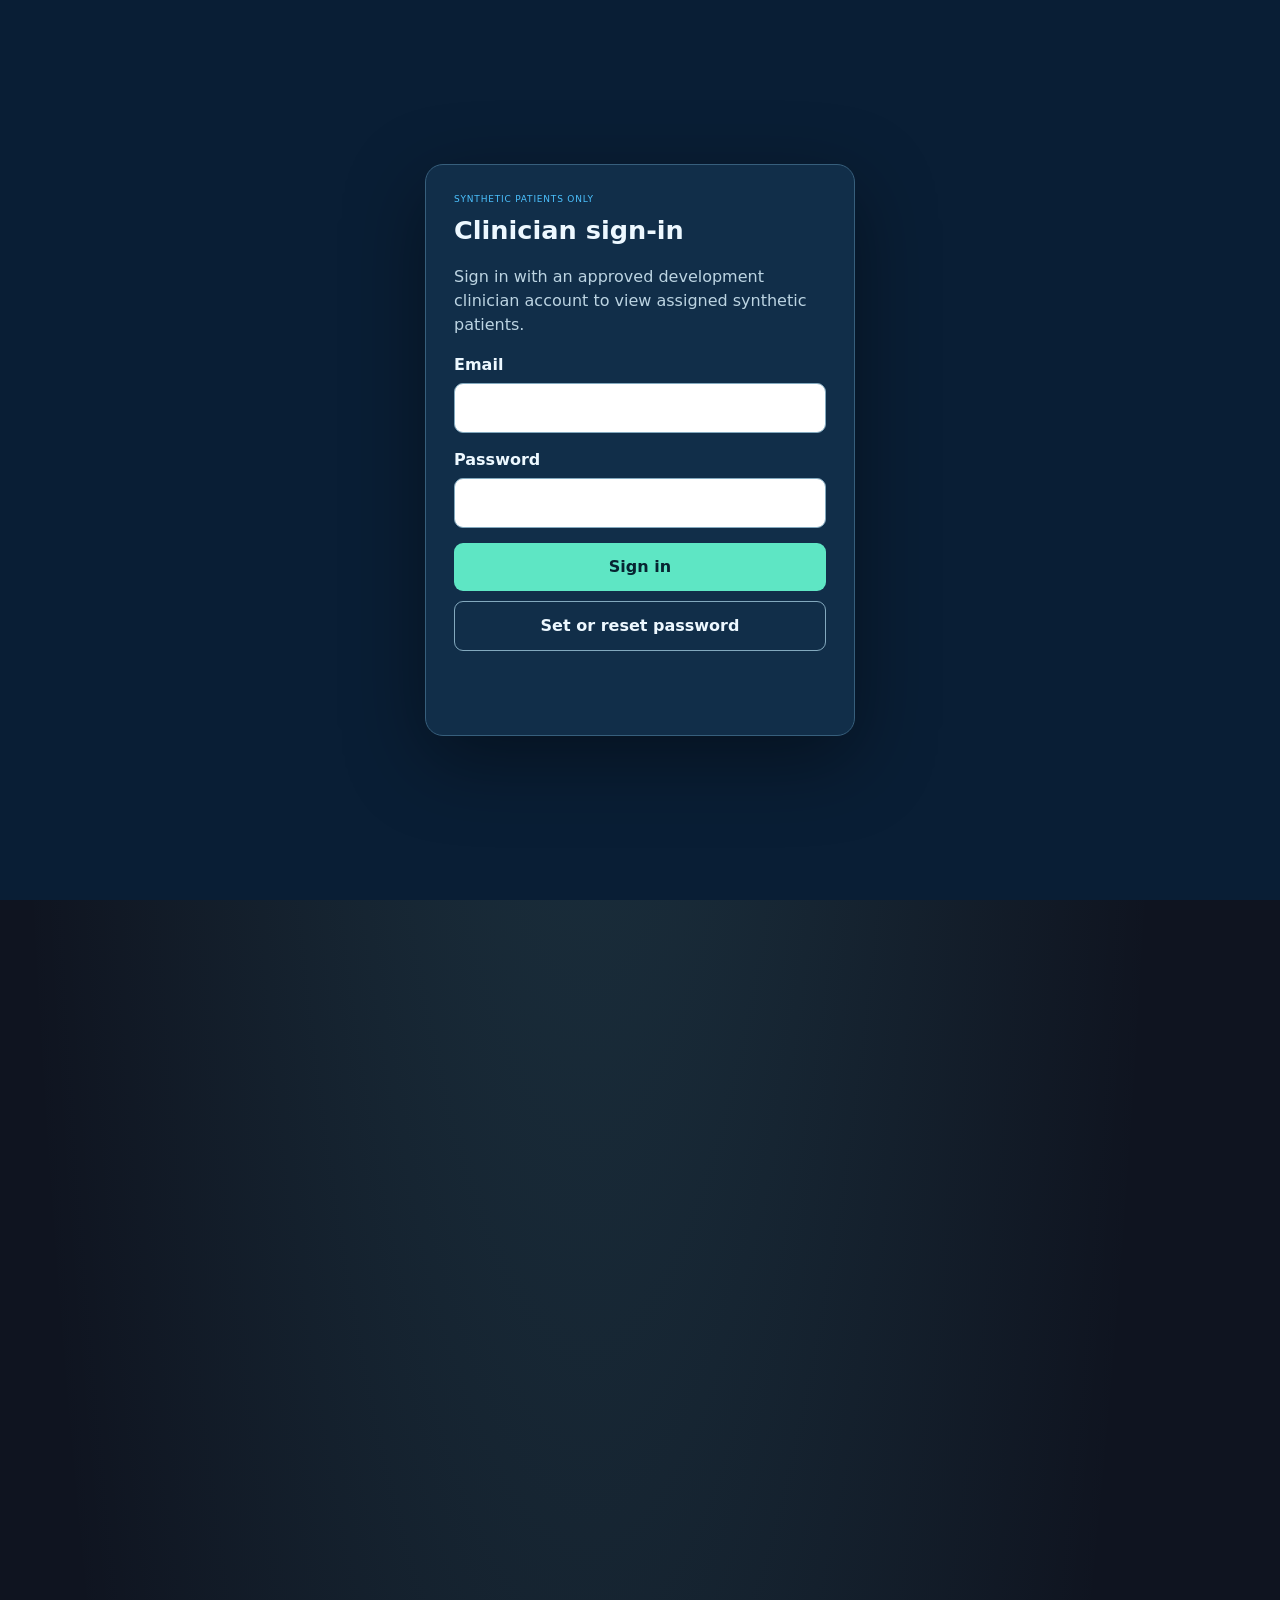
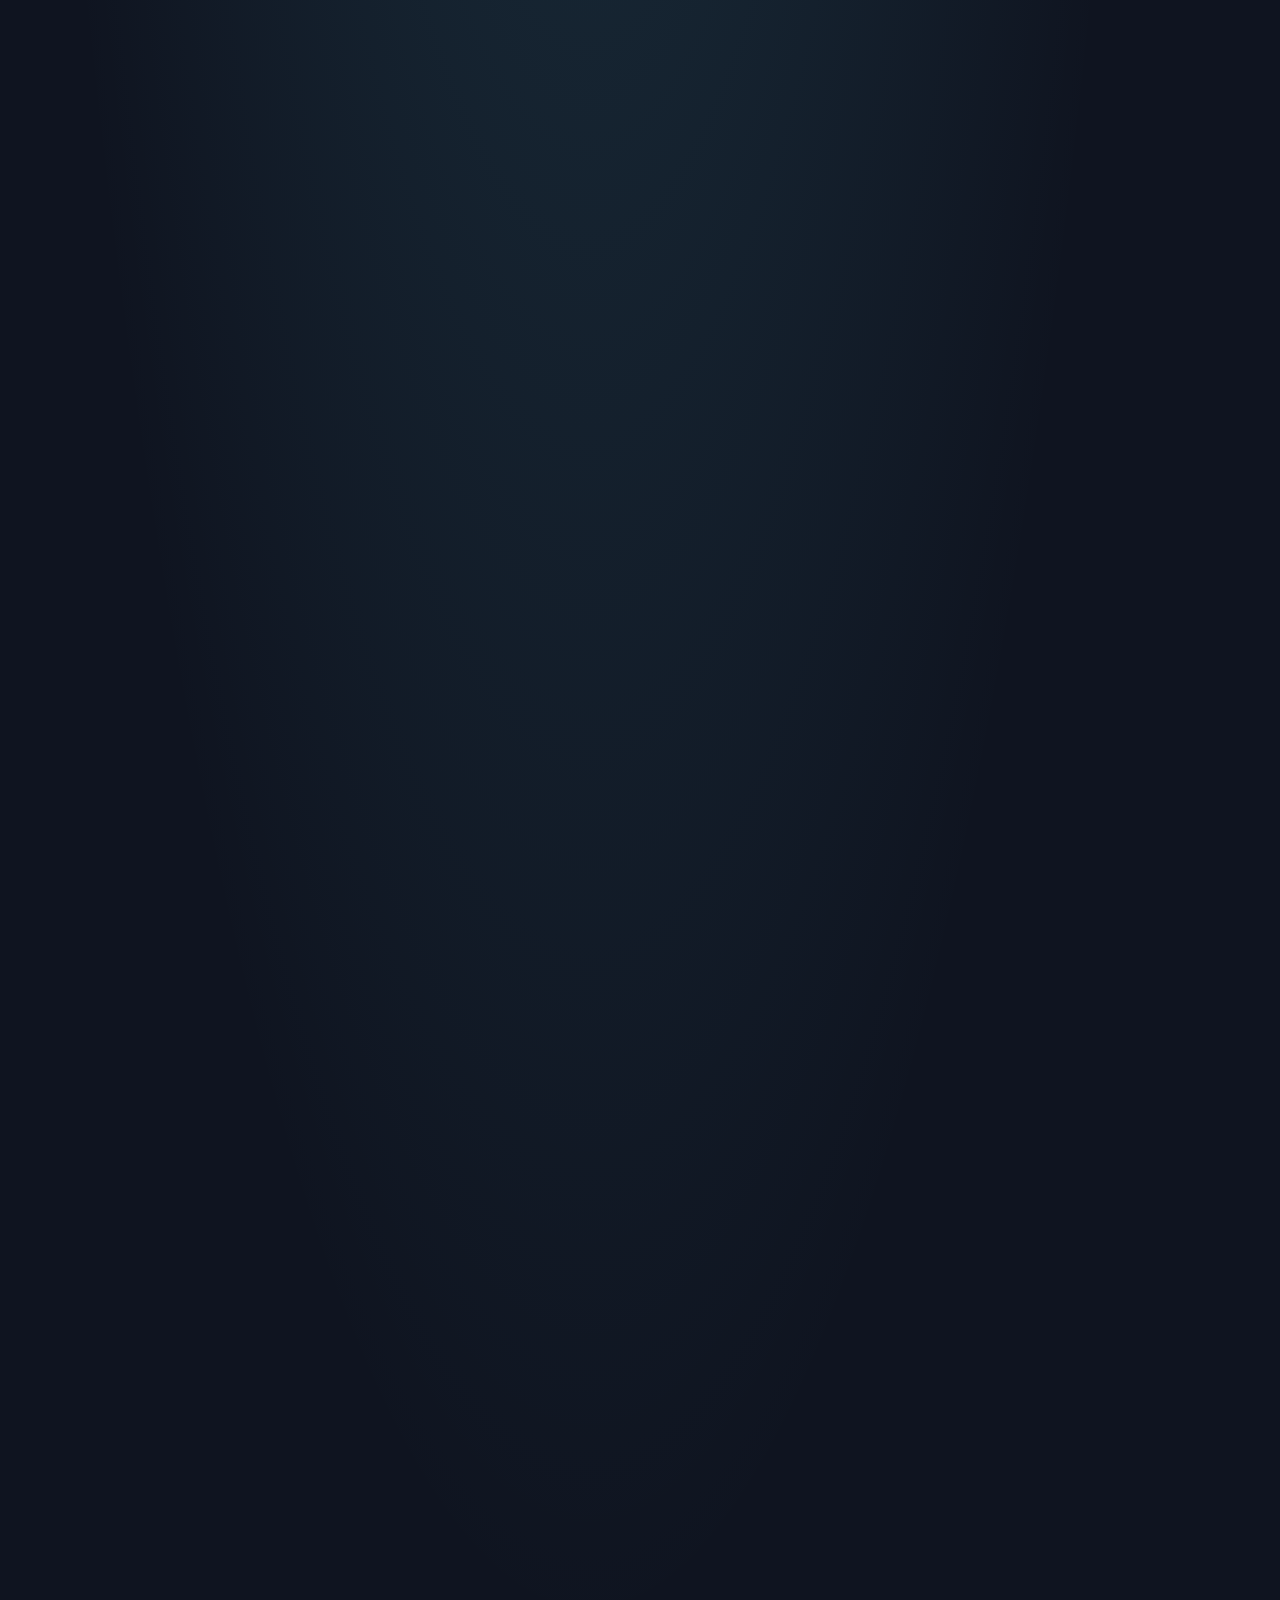
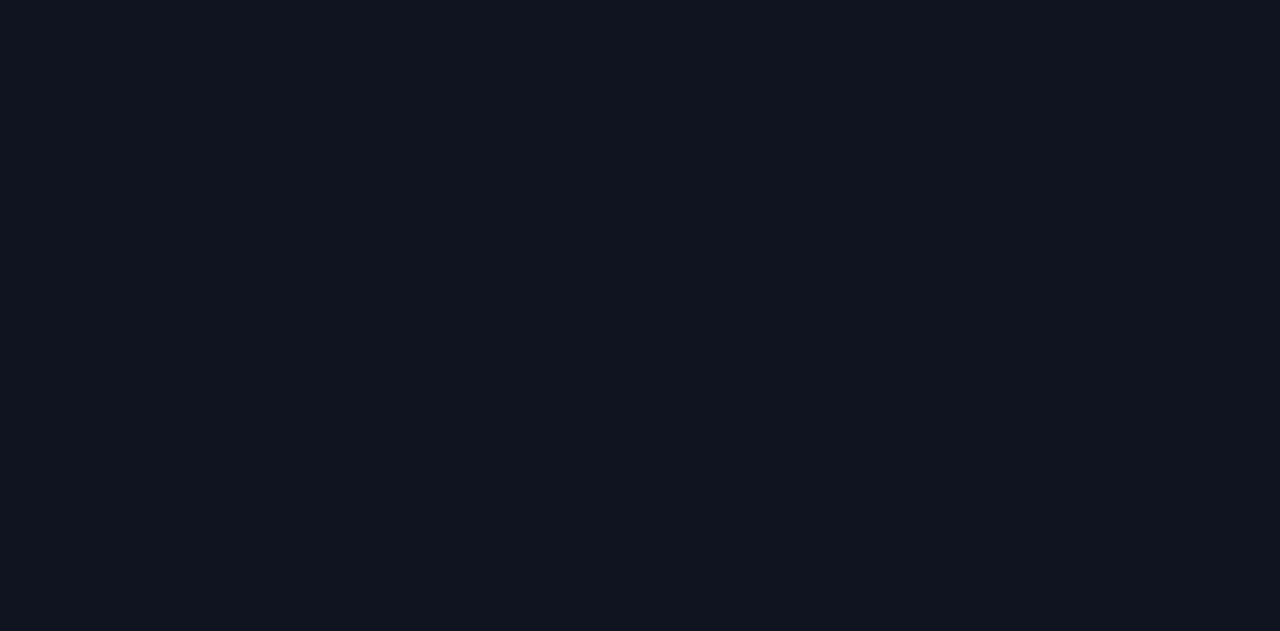
==== index.html @ d9270eb4 "Add private encounter phone alerts, verified contact consent, and delivery previews" ====
<!DOCTYPE html>
<html lang="en">
<head>
<meta charset="UTF-8" />
<meta name="viewport" content="width=device-width, initial-scale=1.0" />
<title>Nephrology Agentic Harness — Synthetic Demo</title>
<link rel="stylesheet" href="style.css?v=phone-alerts-v13-20261005" />
<link rel="stylesheet" href="census-status.css?v=phone-alerts-v13-20261005" />
<link rel="stylesheet" href="prechart-workspace.css?v=phone-alerts-v13-20261005" />
<link rel="stylesheet" href="activity-audit-ui.css?v=phone-alerts-v13-20261005" />
<link rel="stylesheet" href="scribe-review-ui.css?v=phone-alerts-v13-20261005" />
<link rel="stylesheet" href="workspace-review-ui.css?v=phone-alerts-v13-20261005" />
<link rel="stylesheet" href="workflow-prep-ui.css?v=phone-alerts-v13-20261005" />
<link rel="stylesheet" href="clinician-auth-ui.css?v=phone-alerts-v13-20261005" />
<link rel="stylesheet" href="encounter-workflow-ui.css?v=phone-alerts-v13-20261005" />
<link rel="stylesheet" href="encounter-completion-ui.css?v=phone-alerts-v13-20261005" />
<link rel="stylesheet" href="follow-up-queue-ui.css?v=phone-alerts-v13-20261005" />
<link rel="stylesheet" href="encounter-coordinator-ui.css?v=phone-alerts-v13-20261005" />
<link rel="stylesheet" href="agent-map-ui.css?v=phone-alerts-v13-20261005" />
<link rel="stylesheet" href="encounter-inbox-ui.css?v=phone-alerts-v13-20261005" />
<link rel="stylesheet" href="phone-alerts-ui.css?v=phone-alerts-v13-20261005" />
</head>
<body class="agentic-shell">
  <section id="clinicianSignIn" aria-label="Synthetic clinician sign-in">
    <div class="clinician-signin-card">
      <div class="eyebrow">SYNTHETIC PATIENTS ONLY</div>
      <h1>Clinician sign-in</h1>
      <p>Sign in with an approved development clinician account to view assigned synthetic patients.</p>
      <form id="clinicianSignInForm">
        <label>Email<input name="email" type="email" autocomplete="username" required /></label>
        <label>Password<input name="password" type="password" autocomplete="current-password" required /></label>
        <button type="submit">Sign in</button>
        <button id="requestPasswordResetBtn" type="button" class="clinician-secondary-btn">Set or reset password</button>
      </form>
      <form id="clinicianPasswordSetupForm" hidden>
        <p>Set a password to finish your clinician account.</p>
        <label>New password<input name="password" type="password" autocomplete="new-password" minlength="12" required /></label>
        <label>Confirm password<input name="confirmation" type="password" autocomplete="new-password" minlength="12" required /></label>
        <button type="submit">Set password</button>
      </form>
      <p id="clinicianSignInStatus" role="status" aria-live="polite"></p>
    </div>
  </section>
  <header class="topbar">
    <div class="brand">
      <span class="logo">🫘</span>
      <div>
        <h1>KidneyCare · Agent workspace <span class="badge">synthetic</span></h1>
        <p class="sub">One clinical encounter · Your connected agent team</p>
      </div>
    </div>
    <div class="top-right">
      <button id="themeToggle" class="theme-toggle" type="button" aria-label="Switch color theme">☀ Light</button>
      <span id="patientCount" class="chip">—</span>
      <span id="backendStatus" class="chip">backend: connecting</span>
      <button id="clinicianSignOut" type="button">Sign out</button>
      <span class="chip chip-warn">⚠ demo · not for clinical use</span>
    </div>
  </header>

  <nav class="workspace-tabs" aria-label="Nephrology workspace">
    <button class="workspace-tab active" data-setting="office">
      <span class="tab-icon">🏥</span>
      <span><strong>Office</strong><small>CKD · HTN · GN</small></span>
    </button>
    <button class="workspace-tab" data-setting="hospital">
      <span class="tab-icon">🛏️</span>
      <span><strong>Hospital</strong><small>Consults · AKI · ICU</small></span>
    </button>
    <button class="workspace-tab" data-setting="dialysis">
      <span class="tab-icon">🩸</span>
      <span><strong>Dialysis</strong><small>HD rounds · PD rounds · longitudinal</small></span>
    </button>
    <button class="workspace-tab" data-setting="transplant">
      <span class="tab-icon">🫛</span>
      <span><strong>Transplant</strong><small>Evaluation · waitlist · post-transplant</small></span>
    </button>
  </nav>

  <div id="workspaceSubtabs" class="workspace-subtabs hidden" aria-label="Dialysis modality">
    <button class="workspace-subtab active" data-dialysis-mode="hemodialysis">Hemodialysis round</button>
    <button class="workspace-subtab" data-dialysis-mode="peritoneal">Peritoneal dialysis round</button>
  </div>

  <div class="workspace-strip">
    <div>
      <span class="eyebrow">ACTIVE WORKSPACE</span>
      <strong id="workspaceTitle">Office nephrology</strong>
      <span id="workspaceSubtitle" class="workspace-sub">Longitudinal outpatient kidney care</span>
    </div>
    <div class="workspace-actions">
      <span class="chip chip-agent" id="workspaceMode">office</span>
      <span class="chip">Shared patient state</span>
    </div>
  </div>

  <nav id="mobilePaneNav" class="mobile-pane-nav" aria-label="Mobile pane navigation">
    <button type="button" data-mobile-pane="census">Census</button>
    <button type="button" data-mobile-pane="patient" class="active">Patient</button>
    <button type="button" data-mobile-pane="agent">Agent</button>
  </nav>

  <div class="layout mobile-pane-patient" id="mainLayout">
    <aside class="census">
      <div class="panel-head">
        <div>
          <h2 id="censusTitle">Office census</h2>
          <div class="micro" id="censusMeta">Patients active in this workspace</div>
        </div>
      </div>
      <input id="search" type="search" placeholder="Filter census…" />
      <ul id="patientList" class="patient-list"></ul>
    </aside>

    <div id="centerResizeHandle" class="center-resize-handle" title="Drag to resize middle pane" aria-hidden="true"></div>
    <main class="chart" id="centerPane">
      <section class="panel identity-panel" id="demographics">
        <div class="identity-row">
          <div>
            <span class="eyebrow">SHARED PATIENT IDENTITY</span>
            <h2 id="ptName">—</h2>
            <div class="meta" id="ptMeta"></div>
          </div>
          <div class="identity-actions">
            <div id="careFootprint" class="care-footprint"></div>
            <button id="openActivityAuditBtn" class="small-btn audit-open-btn" type="button">Activity / Audit</button>
          </div>
        </div>
      </section>

      <section class="panel context-panel">
        <div class="panel-head">
          <div>
            <h2 id="contextTitle">Office context</h2>
            <div class="micro" id="contextMeta">Workspace-specific episode data layered on the shared patient record</div>
          </div>
          <span class="chip" id="contextBadge">longitudinal</span>
        </div>
        <div id="contextGrid" class="context-grid"></div>
        <div id="contextDetail" class="context-detail"></div>
      </section>

      <section class="panel prechart-panel">
        <div class="panel-head">
          <div>
            <h2>Pre-charting note</h2>
            <div class="micro">Open the workspace for ambient transcript text, typed/pasted notes, attachments, and lab trends</div>
          </div>
          <div class="prechart-head-actions">
            <button id="openPrechartWorkspaceBtn" class="small-btn prechart-open-btn" type="button">Open workspace</button>
            <button id="clearPrechartBtn" class="small-btn" type="button">Clear lab trends</button>
          </div>
        </div>
        <div id="prechartNarrative" class="prechart-narrative" aria-live="polite"></div>
        <div id="prechartNote" class="prechart-note"></div>
      </section>

      <section class="panel state-panel">
        <div class="panel-head">
          <div>
            <h2>Longitudinal patient state</h2>
            <div class="micro">Persistent kidney state shared across Office, Hospital and Dialysis</div>
          </div>
          <span class="chip chip-agent">patient state</span>
        </div>
        <div id="stateGrid" class="state-grid"></div>
      </section>

      <section class="panel loop-panel">
        <div class="panel-head">
          <div>
            <h2>Open-loop engine</h2>
            <div class="micro">Longitudinal obligations that persist beyond an encounter note</div>
          </div>
          <div class="loop-head-actions">
            <span id="loopSummary" class="chip">—</span>
            <button id="addLoopBtn" class="small-btn" type="button">+ Add loop</button>
          </div>
        </div>
        <div id="openLoopList" class="open-loop-list"></div>
      </section>

      <section class="panel">
        <div class="panel-head">
          <h2>Source data · latest labs</h2>
          <span class="micro">Evidence beneath the patient-state summary</span>
        </div>
        <div id="labsGrid" class="labs-grid"></div>
      </section>

      <section class="panel">
        <div class="panel-head">
          <h2>Source data · active medications</h2>
          <span class="micro">Shared medication list</span>
        </div>
        <div id="medsList" class="meds-list"></div>
      </section>
    </main>

    <aside class="agent-pane">
      <div class="panel-head">
        <div>
          <h2>Astra clinical intelligence</h2>
          <div class="micro">Contextual clinical analysis · Physician review</div>
        </div>
        <span class="chip chip-agent" id="agentStatus">idle</span>
      </div>

      <div id="judgmentSummary" class="judgment-summary"></div>
      <div id="findings" class="findings"></div>
      <div id="chat" class="chat"></div>

      <form id="askForm" class="ask">
        <input id="query" type="text" placeholder="Ask: summarize, labs, next steps, risk…" autocomplete="off" />
        <button type="submit">Ask</button>
      </form>
      <div class="suggestions" id="suggestions"></div>
    </aside>
  </div>

  <div id="prechartWorkspace" class="prechart-workspace hidden" aria-hidden="true">
    <div class="prechart-workspace-shell">
      <header class="prechart-workspace-header">
        <div>
          <span class="eyebrow">PRE-CHARTING WORKSPACE</span>
          <h2 id="prechartWorkspaceTitle">Patient pre-charting</h2>
          <div id="prechartWorkspaceMeta" class="micro">Collect and organize source material before the encounter</div>
        </div>
        <div class="prechart-workspace-header-actions">
          <span class="chip chip-agent">2 organizer agents</span>
          <button id="closePrechartWorkspaceBtn" class="icon-btn" type="button" aria-label="Close pre-charting workspace">×</button>
        </div>
      </header>

      <div class="voice-mode-launcher" id="voiceModeLauncher">
        <div class="voice-mode-copy">
          <span class="eyebrow">VOICE CAPTURE</span>
          <strong>Choose transcription mode</strong>
          <span>Use synthetic patient information only in this prototype.</span>
        </div>
        <div class="voice-mode-buttons">
          <button id="ambientModeBtn" class="voice-mode-btn ambient-mode" type="button">
            <span class="voice-mode-icon">●</span>
            <span><strong>Ambient</strong><small>Encounter conversation</small></span>
          </button>
          <button id="dictationModeBtn" class="voice-mode-btn dictation-mode" type="button">
            <span class="voice-mode-icon">✎</span>
            <span><strong>Dictation</strong><small>Physician note dictation</small></span>
          </button>
        </div>
        <div id="voiceRuntimeStatus" class="voice-runtime-status">Checking browser voice support…</div>
      </div>

      <div class="prechart-workspace-grid">
        <section class="prechart-source-column">
          <div class="prechart-source-card voice-capture-card" id="ambientCaptureCard">
            <div class="prechart-section-head">
              <div>
                <h3>Ambient transcription</h3>
                <div class="micro">Recorded audio with playback and physician transcript review</div>
              </div>
              <span id="ambientStatus" class="prechart-source-status">idle</span>
            </div>
            <div class="voice-synthetic-warning">
              SYNTHETIC TESTING ONLY · Browser speech recognition may use the browser vendor's speech service. Do not use real patient PHI in this prototype.
            </div>
            <div class="ambient-transcript-grid">
              <div class="ambient-transcript-pane raw">
                <div class="ambient-transcript-pane-head">
                  <strong>Raw transcript</strong>
                  <span>speech-recognition output · preserved for provenance</span>
                </div>
                <textarea id="ambientTranscriptInput" class="prechart-large-input" placeholder="Start the microphone and conduct a synthetic visit. Interim and final transcript text will appear here…"></textarea>
              </div>
              <div class="ambient-transcript-pane reviewed">
                <div class="ambient-transcript-pane-head">
                  <strong>Reviewed transcript</strong>
                  <span id="ambientReviewStatus">Physician review required · original wording preserved</span>
                </div>
                <textarea id="ambientReviewedInput" class="prechart-large-input reviewed-transcript-input" placeholder="Copy the raw transcript for review, then correct errors against the audio before saving…"></textarea>
              </div>
            </div>
            <div class="prechart-inline-actions">
              <button id="startAmbientDemoBtn" class="small-btn voice-start-btn" type="button">Start browser preview</button>
              <button id="reviewAmbientBtn" class="small-btn" type="button">Review transcript</button>
              <button id="addAmbientSourceBtn" class="small-btn" type="button">Save reviewed transcript</button>
              <span id="ambientMicSupport" class="voice-support-note">checking microphone support…</span>
            </div>
            <div class="scribe-extraction-panel">
              <div class="prechart-section-head">
                <div>
                  <h3>Structured scribe extraction</h3>
                  <div class="micro">Recognized discrete values are PROPOSED first; physician review is required before canonical Patient State changes</div>
                </div>
                <span id="scribeExtractionCount" class="chip">0 extracted</span>
              </div>
              <div id="scribeExtractionList" class="scribe-extraction-list">
                <div class="prechart-ledger-empty">No discrete observations extracted yet.</div>
              </div>
            </div>
          </div>

          <div class="prechart-source-card voice-capture-card" id="dictationCaptureCard">
            <div class="prechart-section-head">
              <div>
                <h3>Physician dictation</h3>
                <div class="micro">Separate post-encounter voice dictation for assessment, exam, and plan wording</div>
              </div>
              <span id="dictationStatus" class="prechart-source-status">idle</span>
            </div>
            <textarea id="physicianDictationInput" class="prechart-large-input" placeholder="Start dictation and speak your synthetic physician note. The transcript remains editable before saving…"></textarea>
            <div class="prechart-inline-actions">
              <button id="startDictationBtn" class="small-btn voice-start-btn" type="button">Start dictation mic</button>
              <button id="addDictationSourceBtn" class="small-btn" type="button">Save dictation</button>
              <button id="clearDictationBtn" class="small-btn" type="button">Clear</button>
            </div>
          </div>

          <div class="prechart-source-card">
            <div class="prechart-section-head">
              <div>
                <h3>Typed / pasted text</h3>
                <div class="micro">Add referral text, outside notes, phone notes, or other pre-visit material</div>
              </div>
            </div>
            <textarea id="typedPrechartInput" class="prechart-large-input" placeholder="Type or paste text here…"></textarea>
            <div class="prechart-inline-actions">
              <select id="typedSourceType" class="prechart-select" aria-label="Text source type">
                <option value="typed-note">Typed note</option>
                <option value="outside-note">Outside note</option>
                <option value="referral">Referral</option>
                <option value="patient-message">Patient message</option>
                <option value="other">Other</option>
              </select>
              <button id="addTypedSourceBtn" class="small-btn" type="button">Add text</button>
            </div>
          </div>

          <div class="prechart-source-card">
            <div class="prechart-section-head">
              <div>
                <h3>Documents & images</h3>
                <div class="micro">Attach source files for pre-chart review</div>
              </div>
            </div>
            <label class="prechart-dropzone" for="prechartFileInput">
              <strong>Attach documents</strong>
              <span>PDF, images, text, Word, spreadsheets, and common clinical document formats</span>
              <input id="prechartFileInput" type="file" multiple
                accept=".pdf,.png,.jpg,.jpeg,.webp,.gif,.txt,.rtf,.doc,.docx,.xls,.xlsx,.csv,.tsv,.xml,.json,.html,.htm" />
            </label>
            <div id="prechartAttachmentList" class="prechart-attachment-list"></div>
          </div>
        </section>

        <section class="prechart-center-column">
          <div class="prechart-agent-row">
            <article class="prechart-agent-card intake-agent">
              <div class="prechart-agent-title">
                <span class="agent-orb">1</span>
                <div>
                  <strong>Intake Agent</strong>
                  <span>Classifies source type, records provenance, and flags unprocessed inputs</span>
                </div>
              </div>
              <div id="intakeAgentSummary" class="prechart-agent-summary">No source material added yet.</div>
            </article>

            <article class="prechart-agent-card organizer-agent">
              <div class="prechart-agent-title">
                <span class="agent-orb">2</span>
                <div>
                  <strong>Organizer Agent</strong>
                  <span>Groups material into a physician-facing pre-chart structure</span>
                </div>
              </div>
              <div id="organizerAgentSummary" class="prechart-agent-summary">Waiting for source material.</div>
            </article>
          </div>

          <div class="prechart-source-ledger-card">
            <div class="prechart-section-head">
              <div>
                <h3>Source ledger</h3>
                <div class="micro">Every pre-chart item remains linked to its source</div>
              </div>
              <span id="prechartSourceCount" class="chip">0 sources</span>
            </div>
            <div id="prechartSourceLedger" class="prechart-source-ledger"></div>
          </div>

          <div class="prechart-note-editor-card">
            <div class="prechart-section-head">
              <div>
                <h3>Organized pre-charting note</h3>
                <div class="micro">Editable physician workspace · organizational draft only</div>
              </div>
              <div class="prechart-inline-actions">
                <button id="organizePrechartBtn" class="small-btn" type="button">Organize</button>
                <button id="copyPrechartBtn" class="small-btn" type="button">Copy</button>
              </div>
            </div>
            <textarea id="prechartWorkspaceNote" class="prechart-note-editor" placeholder="Organized pre-charting content will appear here…"></textarea>
          </div>
        </section>
      </div>
    </div>
  </div>

  <div id="provenanceBackdrop" class="provenance-backdrop hidden"></div>
  <aside id="provenanceDrawer" class="provenance-drawer hidden" aria-label="Provenance inspector">
    <div class="prov-head">
      <div>
        <span class="eyebrow">PROVENANCE INSPECTOR</span>
        <h2 id="provTitle">Source details</h2>
      </div>
      <button id="closeProvBtn" class="icon-btn" type="button" aria-label="Close provenance inspector">×</button>
    </div>
    <div id="provBody" class="prov-body"></div>
  </aside>

  <script src="theme.js?v=phone-alerts-v13-20261005"></script>
  <script src="data.js?v=phone-alerts-v13-20261005"></script>
  <script src="clinician-auth-ui.js?v=phone-alerts-v13-20261005"></script>
  <script src="backend-patient-loader.js?v=phone-alerts-v13-20261005"></script>
  <script src="open-loop.js?v=phone-alerts-v13-20261005"></script>
  <script src="patient-state.js?v=phone-alerts-v13-20261005"></script>
  <script src="judgment-fabric.js?v=phone-alerts-v13-20261005"></script>
  <script src="agent.js?v=phone-alerts-v13-20261005"></script>
  <script src="app.js?v=phone-alerts-v13-20261005"></script>
  <script src="lab-trends-ui.js?v=phone-alerts-v13-20261005"></script>
  <script src="kidney-protection-ui.js?v=phone-alerts-v13-20261005"></script>
  <script>window.SYNTHETIC_ENCOUNTER_COORDINATOR_ENABLED=true;</script>
  <script src="microphone-meter.js?v=phone-alerts-v13-20261005"></script>
  <script id="syntheticNoteDraftingConfig">window.SYNTHETIC_NOTE_DRAFTING_ENABLED=true;</script>
  <script src="note-drafting-ui.js?v=phone-alerts-v13-20261005"></script>
  <script src="prechart-workspace.js?v=phone-alerts-v13-20261005"></script>
  <script id="syntheticAudioTranscriptionConfig">window.SYNTHETIC_AUDIO_TRANSCRIPTION_ENABLED=true;</script>
  <script src="recorded-audio-ui.js?v=phone-alerts-v13-20261005"></script>
  <script src="scribe-review-ui.js?v=phone-alerts-v13-20261005"></script>
  <script src="encounter-workflow-ui.js?v=phone-alerts-v13-20261005"></script>
  <script src="activity-audit-ui.js?v=phone-alerts-v13-20261005"></script>
  <script src="workspace-review-ui.js?v=phone-alerts-v13-20261005"></script>
  <script src="workflow-prep-ui.js?v=phone-alerts-v13-20261005"></script>
  <script src="mobile-ui.js?v=phone-alerts-v13-20261005"></script>
  <script src="encounter-completion-ui.js?v=phone-alerts-v13-20261005"></script>
  <script src="encounter-actions-ui.js?v=phone-alerts-v13-20261005"></script>
<script src="encounter-coordinator-ui.js?v=phone-alerts-v13-20261005"></script>
  <script src="follow-up-queue-ui.js?v=phone-alerts-v13-20261005"></script>
  <script src="agent-map-ui.js?v=phone-alerts-v13-20261005"></script>
  <script src="encounter-inbox-ui.js?v=phone-alerts-v13-20261005"></script>
  <script src="phone-alerts-ui.js?v=phone-alerts-v13-20261005"></script>
</body>
</html>
---- style.css ----
:root {
  --bg: #0f1420;
  --panel: #1a2233;
  --panel-2: #202b42;
  --border: #2c3a58;
  --text: #e6ecf7;
  --muted: #8fa1bd;
  --accent: #4cc2ff;
  --good: #3ddc97;
  --warn: #ffb454;
  --bad: #ff6b6b;
  --critical: #ff4d6d;
}

* { box-sizing: border-box; }

body {
  margin: 0;
  font-family: "Segoe UI", system-ui, -apple-system, sans-serif;
  background: var(--bg);
  color: var(--text);
  font-size: 14px;
}

.topbar {
  display: flex; align-items: center; justify-content: space-between;
  padding: 12px 20px; border-bottom: 1px solid var(--border);
  background: linear-gradient(180deg, #141b2c, #0f1420);
  position: sticky; top: 0; z-index: 20;
}
.brand { display: flex; align-items: center; gap: 12px; }
.logo { font-size: 28px; }
.brand h1 { margin: 0; font-size: 18px; font-weight: 600; }
.brand .sub { margin: 2px 0 0; color: var(--muted); font-size: 12px; }
.badge {
  font-size: 10px; text-transform: uppercase; letter-spacing: .5px;
  background: #2c3a58; color: var(--accent); border-radius: 4px; padding: 2px 6px;
  vertical-align: middle; margin-left: 4px;
}
.top-right { display: flex; gap: 8px; }
.chip {
  font-size: 12px; padding: 4px 10px; border-radius: 20px;
  background: var(--panel-2); border: 1px solid var(--border); color: var(--muted);
}
.chip-warn { color: var(--warn); border-color: #6b4a22; background: #2a2013; }
.chip-agent { color: var(--accent); border-color: #1f5a80; background: #122436; text-transform: capitalize; }

.workspace-tabs {
  display: grid; grid-template-columns: repeat(4, minmax(0, 1fr));
  gap: 8px; padding: 10px 14px 0;
  background: var(--bg);
}
.workspace-tab {
  display: flex; align-items: center; gap: 10px;
  background: var(--panel); color: var(--text);
  border: 1px solid var(--border); border-bottom: 2px solid var(--border);
  border-radius: 10px 10px 4px 4px;
  padding: 10px 14px; cursor: pointer; text-align: left;
}
.workspace-tab:hover { background: var(--panel-2); }
.workspace-tab.active {
  border-color: var(--accent);
  border-bottom-color: var(--accent);
  background: #122436;
  box-shadow: inset 0 -2px 0 rgba(76,194,255,.18);
}
.workspace-tab strong { display: block; font-size: 13px; }
.workspace-tab small { display: block; color: var(--muted); margin-top: 2px; font-size: 11px; }
.tab-icon { font-size: 20px; }

.workspace-subtabs {
  display:flex;
  gap:8px;
  padding:8px 14px 0;
}
.workspace-subtab {
  border:1px solid var(--border);
  background:var(--panel);
  color:var(--muted);
  border-radius:18px;
  padding:6px 12px;
  font-size:11px;
  cursor:pointer;
}
.workspace-subtab:hover { color:var(--accent); border-color:var(--accent); }
.workspace-subtab.active {
  color:var(--accent);
  border-color:var(--accent);
  background:#122436;
}

.workspace-strip {
  display: flex; align-items: center; justify-content: space-between; gap: 12px;
  margin: 10px 14px 0; padding: 10px 14px;
  border: 1px solid var(--border); border-radius: 10px;
  background: linear-gradient(90deg, #141b2c, #122436);
}
.eyebrow { display: block; color: var(--accent); font-size: 9px; letter-spacing: .8px; margin-bottom: 2px; }
.workspace-sub { color: var(--muted); margin-left: 8px; font-size: 12px; }
.workspace-actions { display: flex; gap: 8px; }

.layout {
  display:grid;
  grid-template-columns:260px 8px var(--center-pane-width, minmax(420px, 1fr)) 380px;
  gap:10px;
  padding:14px;
  min-height:calc(100vh - 150px);
  align-items:start;
}
.chart { min-width:0; }
.center-resize-handle {
  align-self:stretch;
  min-height:420px;
  border-radius:8px;
  cursor:col-resize;
  position:relative;
}
.center-resize-handle::before {
  content:"";
  position:absolute;
  top:0;
  bottom:0;
  left:3px;
  width:2px;
  border-radius:2px;
  background:linear-gradient(180deg, transparent, var(--border) 15%, var(--accent) 50%, var(--border) 85%, transparent);
  opacity:.65;
}
.center-resize-handle:hover::before,
.resizing-center .center-resize-handle::before { opacity:1; width:3px; }
.resizing-center { cursor:col-resize; user-select:none; }
@media (max-width: 1100px) {
  .layout { grid-template-columns:1fr; }
  .center-resize-handle { display:none; }
  .workspace-tabs { grid-template-columns:1fr; }
  .workspace-strip { align-items:flex-start; flex-direction:column; }
}

.panel {
  background: var(--panel); border: 1px solid var(--border);
  border-radius: 10px; padding: 14px; margin-bottom: 14px;
}
.panel h2 { margin: 0 0 10px; font-size: 13px; text-transform: uppercase; letter-spacing: .6px; color: var(--muted); }

.census { position: sticky; top: 74px; }
.panel-head { display: flex; align-items: center; justify-content: space-between; gap: 8px; margin-bottom: 10px; }
.panel-head h2 { margin: 0; font-size: 13px; text-transform: uppercase; letter-spacing: .6px; color: var(--muted); }
.micro { color: var(--muted); font-size: 10px; margin-top: 2px; }
#search {
  width: 100%; background: var(--panel-2); border: 1px solid var(--border);
  color: var(--text); border-radius: 6px; padding: 7px 10px; font-size: 13px;
  margin-bottom: 8px;
}
.patient-list { list-style: none; margin: 0; padding: 0; }
.patient-list li {
  padding: 10px 12px; border-radius: 8px; cursor: pointer;
  border: 1px solid transparent; margin-bottom: 4px;
  transition: background .12s;
}
.patient-list li:hover { background: var(--panel-2); }
.patient-list li.active { background: var(--panel-2); border-color: var(--accent); }
.patient-list .p-name { font-weight: 600; }
.patient-list .p-sub { color: var(--muted); font-size: 12px; }
.patient-list .p-flag { float: right; font-size: 10px; padding: 1px 6px; border-radius: 10px; }

.context-panel { background: linear-gradient(180deg, #1a2233, #172132); }
.context-grid { display: grid; grid-template-columns: repeat(auto-fit, minmax(145px, 1fr)); gap: 8px; }
.context-card {
  background: var(--panel-2); border: 1px solid var(--border);
  border-radius: 8px; padding: 9px 10px;
}
.context-card .c-label { display: block; color: var(--muted); font-size: 10px; text-transform: uppercase; letter-spacing: .4px; }
.context-card .c-value { display: block; margin-top: 3px; font-size: 13px; font-weight: 600; }
.context-card.accent { border-left: 3px solid var(--accent); }
.context-card.warn { border-left: 3px solid var(--warn); }
.context-card.good { border-left: 3px solid var(--good); }

.meta { color: var(--muted); font-size: 13px; line-height: 1.6; }
#ptName { font-size: 18px; margin-bottom: 4px; }
.dx-tag { display: inline-block; background: #2a2013; color: var(--warn); border: 1px solid #6b4a22; border-radius: 4px; padding: 1px 8px; margin-left: 6px; font-size: 12px; }

.labs-grid { display:grid; grid-template-columns:repeat(auto-fill, minmax(160px, 1fr)); gap:8px; }
.lab-cell {
  border:1px solid var(--border);
  border-radius:9px;
  padding:10px 11px;
  cursor:pointer;
  transition:transform .12s ease, border-color .12s ease, background .12s ease;
}
.lab-cell:hover { transform:translateY(-1px); border-color:#4b5f85; }
.lab-cell {
  position:relative;
  background:var(--panel-2);
  color:var(--text);
  border-left-width:6px;
}
.lab-cell.tone-green { border-left-color:#00d66b; }
.lab-cell.tone-yellow { border-left-color:#ffd400; }
.lab-cell.tone-red { border-left-color:#ff2d2d; }
.lab-cell.tone-blue { border-left-color:#00a8ff; }
.lab-cell.tone-green .l-name,
.lab-cell.tone-green .l-ref,
.lab-cell.tone-green .l-unit,
.lab-cell.tone-yellow .l-name,
.lab-cell.tone-yellow .l-ref,
.lab-cell.tone-yellow .l-unit,
.lab-cell.tone-red .l-name,
.lab-cell.tone-red .l-ref,
.lab-cell.tone-red .l-unit,
.lab-cell.tone-blue .l-name,
.lab-cell.tone-blue .l-ref,
.lab-cell.tone-blue .l-unit {
  color:var(--muted);
}
.lab-cell.tone-green .lab-card-actions button,
.lab-cell.tone-yellow .lab-card-actions button,
.lab-cell.tone-red .lab-card-actions button,
.lab-cell.tone-blue .lab-card-actions button {
  background:rgba(255,255,255,.08);
  color:var(--text);
  border-color:var(--border);
}
.lab-cell.tone-green .lab-card-actions button:hover,
.lab-cell.tone-yellow .lab-card-actions button:hover,
.lab-cell.tone-red .lab-card-actions button:hover,
.lab-cell.tone-blue .lab-card-actions button:hover {
  color:var(--accent);
  border-color:var(--accent);
}
.lab-cell.tone-green .lab-trend-detail,
.lab-cell.tone-yellow .lab-trend-detail,
.lab-cell.tone-red .lab-trend-detail,
.lab-cell.tone-blue .lab-trend-detail {
  border-top-color:rgba(143,161,189,.22);
}
.lab-cell.tone-green .lab-trend-content,
.lab-cell.tone-yellow .lab-trend-content,
.lab-cell.tone-red .lab-trend-content,
.lab-cell.tone-blue .lab-trend-content {
  background:rgba(15,20,32,.20);
  border-color:rgba(143,161,189,.16);
  color:var(--text);
}
.lab-cell.expanded {
  grid-column:1 / -1;
  cursor:default;
  padding:12px;
}
.lab-cell .l-name { color:var(--muted); font-size:11px; text-transform:uppercase; letter-spacing:.35px; }
.lab-cell .l-val { font-size:17px; font-weight:600; margin-top:2px; }
.lab-cell .l-ref { color:var(--muted); font-size:10px; margin-top:2px; }
.lab-cell .l-unit { color:var(--muted); font-size:11px; margin-left:3px; }
.lab-card-head { display:flex; align-items:flex-start; justify-content:space-between; gap:10px; }
.lab-card-actions { display:flex; gap:6px; align-items:center; }
.lab-card-actions button {
  border:1px solid var(--border);
  background:rgba(15,20,32,.55);
  color:var(--muted);
  border-radius:6px;
  padding:4px 7px;
  font-size:9px;
  cursor:pointer;
}
.lab-card-actions button:hover { color:var(--accent); border-color:var(--accent); }
.lab-expand-btn { min-width:42px; }
.lab-trend-detail {
  margin-top:12px;
  padding-top:10px;
  border-top:1px solid rgba(143,161,189,.22);
}
.lab-view-tabs { display:flex; gap:6px; flex-wrap:wrap; margin-bottom:10px; }
.lab-view-tabs button {
  border:1px solid var(--border);
  background:rgba(15,20,32,.45);
  color:var(--muted);
  border-radius:16px;
  padding:5px 10px;
  font-size:10px;
  cursor:pointer;
}
.lab-view-tabs button.active {
  color:var(--accent);
  border-color:var(--accent);
  background:#122436;
}
.lab-trend-content {
  background:rgba(15,20,32,.36);
  border:1px solid rgba(143,161,189,.16);
  border-radius:8px;
  padding:10px;
}
.lab-trend-prose { font-size:12px; line-height:1.5; }
.lab-trend-table-wrap { overflow:auto; }
.lab-trend-table { width:100%; border-collapse:collapse; font-size:11px; }
.lab-trend-table th,
.lab-trend-table td { text-align:left; padding:7px 8px; border-bottom:1px solid rgba(143,161,189,.16); }
.lab-trend-table th { color:var(--muted); font-weight:600; }
.lab-graph-wrap { width:100%; }
.lab-graph { width:100%; height:auto; min-height:180px; }
.graph-axis { stroke:#52617d; stroke-width:1; }
.graph-line { fill:none; stroke:var(--accent); stroke-width:3; }
.graph-point { fill:var(--accent); stroke:#07101c; stroke-width:1.5; }
.graph-label { fill:var(--muted); font-size:9px; }
.graph-value { fill:var(--text); font-size:10px; font-weight:600; }
.lab-trend-empty { color:var(--muted); font-size:11px; }
.lab-prechart-status {
  margin-top:8px;
  color:var(--good);
  font-size:9px;
  text-transform:uppercase;
  letter-spacing:.45px;
}

.meds-list { display: flex; flex-wrap: wrap; gap: 8px; }
.med-pill { background: var(--panel-2); border: 1px solid var(--border); border-radius: 20px; padding: 5px 12px; font-size: 13px; }
.med-pill.warn { border-color: var(--warn); color: var(--warn); }

.agent-pane { position: sticky; top: 74px; display: flex; flex-direction: column; gap: 12px; }
.findings { display: flex; flex-direction: column; gap: 8px; }
.finding { border-radius: 8px; padding: 9px 12px; border: 1px solid; font-size: 12.5px; line-height: 1.45; }
.finding .f-title { font-weight: 600; display: block; margin-bottom: 2px; }
.finding.critical { background: #2a141b; border-color: var(--critical); color: #ffd3db; }
.finding.high { background: #2a1d13; border-color: var(--warn); color: #ffe1bd; }
.finding.medium { background: #1d2433; border-color: #44506d; color: #dbe6f7; }
.finding.info { background: #132432; border-color: #1f5a80; color: #c6e7ff; }

.chat { display: flex; flex-direction: column; gap: 10px; max-height: 380px; overflow-y: auto; }
.msg { padding: 10px 12px; border-radius: 10px; font-size: 13px; line-height: 1.5; white-space: pre-wrap; }
.msg.user { background: var(--panel-2); border: 1px solid var(--border); align-self: flex-end; max-width: 85%; }
.msg.agent { background: #122436; border: 1px solid #1f5a80; align-self: flex-start; max-width: 92%; }
.msg .m-tag { display: block; font-size: 10px; text-transform: uppercase; color: var(--accent); margin-bottom: 4px; letter-spacing: .5px; }

.ask { display: flex; gap: 8px; margin-top: auto; }
.ask input {
  flex: 1; background: var(--panel-2); border: 1px solid var(--border);
  color: var(--text); border-radius: 8px; padding: 9px 12px; font-size: 13px;
}
.ask button {
  background: var(--accent); color: #07101c; border: none; border-radius: 8px;
  padding: 9px 16px; font-weight: 600; cursor: pointer; font-size: 13px;
}
.ask button:hover { filter: brightness(1.1); }

.suggestions { display: flex; flex-wrap: wrap; gap: 6px; }
.suggestions button {
  background: transparent; border: 1px solid var(--border); color: var(--muted);
  border-radius: 16px; padding: 4px 10px; font-size: 12px; cursor: pointer;
}
.suggestions button:hover { color: var(--accent); border-color: var(--accent); }


/* ---- shared patient identity / care footprint ---- */
.identity-panel { background: linear-gradient(180deg, #1a2233, #172132); }
.identity-row { display:flex; align-items:flex-start; justify-content:space-between; gap:16px; }
.identity-row h2 { margin:2px 0 4px; color:var(--text); text-transform:none; letter-spacing:0; font-size:18px; }
.care-footprint { display:flex; flex-wrap:wrap; gap:6px; justify-content:flex-end; max-width:260px; }
.footprint-chip {
  font-size:10px; border-radius:14px; padding:4px 8px;
  border:1px solid var(--border); background:var(--panel-2); color:var(--muted);
}
.footprint-chip.active { color:var(--good); border-color:#245c48; background:#142a24; }
.footprint-chip.current { box-shadow:0 0 0 1px var(--accent) inset; color:var(--accent); }
.footprint-chip.inactive.current { background:#132432; border-color:#1f5a80; }

.context-detail { margin-top:10px; }
.context-story, .empty-context {
  border:1px solid var(--border); background:#141d2d; border-radius:8px;
  padding:10px 12px; line-height:1.45;
}
.context-story strong, .empty-context strong { display:block; margin-bottom:3px; }
.context-story > span:last-child, .empty-context > span:last-child { color:var(--muted); font-size:12px; }
.story-label {
  display:block; color:var(--accent); font-size:9px; letter-spacing:.8px;
  margin-bottom:3px;
}
.empty-context { border-style:dashed; }
.context-grid.empty { display:none; }

/* ---- longitudinal patient state ---- */
.state-panel { background:linear-gradient(180deg, #1a2233, #161f30); }
.state-grid {
  display:grid;
  grid-template-columns:repeat(2, minmax(0, 1fr));
  gap:8px;
}
.state-card {
  position:relative; min-height:112px;
  background:var(--panel-2); border:1px solid var(--border);
  border-radius:8px; padding:10px 11px;
}
.state-card.accent { border-left:3px solid var(--accent); }
.state-card.good { border-left:3px solid var(--good); }
.state-card.warn { border-left:3px solid var(--warn); }
.state-title {
  color:var(--muted); font-size:10px; text-transform:uppercase;
  letter-spacing:.45px; margin-bottom:5px;
}
.state-value { font-size:15px; font-weight:600; margin-bottom:3px; }
.state-sub { color:var(--muted); font-size:11px; line-height:1.35; max-width:90%; }

.spark {
  height:48px; margin-top:8px; display:flex; align-items:flex-end; gap:4px;
  border-top:1px solid rgba(143,161,189,.12);
  padding-top:4px;
}
.spark span {
  width:9px; border-radius:3px 3px 0 0; background:var(--accent); opacity:.85;
}
.spark.warn span { background:var(--warn); }

@media (max-width: 1280px) {
  .state-grid { grid-template-columns:1fr; }
}
@media (max-width: 700px) {
  .identity-row { flex-direction:column; }
  .care-footprint { justify-content:flex-start; max-width:none; }
}


/* ---- open-loop engine ---- */
.loop-panel { background:linear-gradient(180deg, #1a2233, #172132); }
.loop-head-actions { display:flex; align-items:center; gap:8px; }
.small-btn, .icon-btn {
  border:1px solid var(--border); background:var(--panel-2); color:var(--text);
  border-radius:7px; padding:6px 9px; font-size:11px; cursor:pointer;
}
.small-btn:hover, .icon-btn:hover { border-color:var(--accent); color:var(--accent); }
.open-loop-list { display:flex; flex-direction:column; gap:8px; }
.loop-empty {
  border:1px dashed var(--border); border-radius:8px; padding:12px;
  color:var(--muted); font-size:12px;
}
.loop-item {
  display:grid; grid-template-columns:1fr auto; gap:12px;
  align-items:center; border:1px solid var(--border); border-radius:8px;
  background:var(--panel-2); padding:10px 11px;
}
.loop-item.pending { border-left:3px solid var(--warn); }
.loop-item.completed { border-left:3px solid var(--good); opacity:.78; }
.loop-title { font-weight:600; font-size:12.5px; }
.loop-meta { color:var(--muted); font-size:10px; margin-top:3px; }
.loop-actions { display:flex; gap:6px; }
.loop-actions button {
  border:1px solid var(--border); background:transparent; color:var(--muted);
  border-radius:6px; padding:5px 8px; font-size:10px; cursor:pointer;
}
.loop-actions button:hover { border-color:var(--accent); color:var(--accent); }

/* ---- provenance affordances ---- */
.prov-clickable { cursor:pointer; }
.prov-clickable:hover {
  outline:1px solid rgba(76,194,255,.55);
  outline-offset:1px;
}
.prov-badge {
  display:inline-block; margin-left:5px; padding:1px 5px; border-radius:8px;
  font-size:8px; color:var(--accent); border:1px solid #1f5a80; background:#122436;
  vertical-align:middle;
}
.provenance-backdrop {
  position:fixed; inset:0; background:rgba(6,10,18,.62); z-index:50;
}
.provenance-drawer {
  position:fixed; top:0; right:0; height:100vh; width:min(420px, 92vw);
  z-index:60; background:#131b2a; border-left:1px solid var(--border);
  box-shadow:-16px 0 40px rgba(0,0,0,.35); padding:16px; overflow:auto;
}
.hidden { display:none !important; }
.prov-head {
  display:flex; justify-content:space-between; align-items:flex-start; gap:12px;
  padding-bottom:12px; border-bottom:1px solid var(--border);
}
.prov-head h2 { margin:2px 0 0; font-size:16px; }
.icon-btn { font-size:20px; line-height:1; padding:3px 8px; }
.prov-body { padding-top:12px; display:flex; flex-direction:column; gap:10px; }
.prov-row {
  border:1px solid var(--border); background:var(--panel-2);
  border-radius:8px; padding:9px 10px;
}
.prov-row .prov-label {
  display:block; color:var(--muted); font-size:9px; text-transform:uppercase;
  letter-spacing:.5px; margin-bottom:3px;
}
.prov-row .prov-value { font-size:12px; word-break:break-word; }
.prov-path {
  font-family:ui-monospace, SFMono-Regular, Menlo, monospace;
  font-size:11px; color:var(--accent);
}


/* ---- judgment fabric ---- */
.judgment-summary {
  display:grid; grid-template-columns:repeat(2, minmax(0, 1fr));
  gap:6px;
}
.judge-chip {
  border:1px solid var(--border); background:var(--panel-2);
  border-radius:8px; padding:7px 9px;
}
.judge-chip span {
  display:block; color:var(--muted); font-size:9px; text-transform:uppercase;
  letter-spacing:.45px;
}
.judge-chip strong { display:block; margin-top:2px; font-size:11px; font-weight:600; }
.judge-chip.good { border-left:3px solid var(--good); }
.judge-chip.warn { border-left:3px solid var(--warn); }
.judge-chip.accent { border-left:3px solid var(--accent); }


/* ---- expandable census patient cards ---- */
.patient-tile { position:relative; }
.patient-tile .patient-tile-detail { display:none; }
.patient-tile .expand-hint {
  display:block; clear:both; margin-top:5px; color:var(--muted);
  font-size:9px; text-transform:uppercase; letter-spacing:.45px;
}
.patient-tile.expanded {
  position:fixed;
  left:14px;
  top:188px;
  width:420px;
  min-width:320px;
  max-width:min(720px, calc(100vw - 28px));
  height:auto;
  min-height:260px;
  max-height:72vh;
  resize:both;
  overflow:auto;
  z-index:45;
  background:#151e2f;
  border:1px solid var(--accent);
  box-shadow:0 18px 50px rgba(0,0,0,.48);
  cursor:default;
  padding:12px;
}
.patient-tile.expanded .patient-tile-compact {
  padding-bottom:10px;
  border-bottom:1px solid var(--border);
  margin-bottom:10px;
}
.patient-tile.expanded .patient-tile-detail { display:block; }
.patient-tile.expanded .expand-hint { color:var(--accent); }
.tile-detail-head {
  display:flex;
  align-items:flex-start;
  justify-content:space-between;
  gap:12px;
  margin-bottom:10px;
}
.tile-detail-head strong {
  display:block;
  font-size:14px;
  margin-top:2px;
}
.tile-close {
  position:sticky;
  top:0;
  right:0;
  z-index:3;
  flex:0 0 auto;
  width:34px;
  height:34px;
  display:grid;
  place-items:center;
  border:1px solid #7a3342;
  background:#2a141b;
  color:#ffd3db;
  border-radius:8px;
  font-size:24px;
  font-weight:700;
  line-height:1;
  padding:0;
  cursor:pointer;
  box-shadow:0 3px 10px rgba(0,0,0,.28);
}
.tile-close:hover {
  color:#fff;
  border-color:var(--critical);
  background:#3a1721;
}
.problem-list { display:flex; flex-direction:column; gap:7px; }
.problem-row {
  display:grid;
  grid-template-columns:minmax(0, 1fr) auto;
  gap:4px 10px;
  padding:8px 9px;
  border:1px solid var(--border);
  border-radius:7px;
  background:var(--panel-2);
}
.problem-row.primary { border-left:3px solid var(--accent); }
.problem-main {
  display:flex;
  align-items:center;
  gap:6px;
  min-width:0;
}
.problem-name {
  font-weight:600;
  font-size:12px;
  overflow:hidden;
  text-overflow:ellipsis;
  white-space:nowrap;
}
.primary-badge {
  padding:1px 5px;
  border-radius:8px;
  font-size:8px;
  text-transform:uppercase;
  letter-spacing:.4px;
  color:var(--accent);
  border:1px solid #1f5a80;
  background:#122436;
}
.problem-code-wrap {
  display:flex;
  align-items:flex-end;
  flex-direction:column;
  gap:1px;
}
.problem-code {
  font-family:ui-monospace, SFMono-Regular, Menlo, monospace;
  font-size:12px;
  color:var(--text);
}
.problem-system { color:var(--muted); font-size:8px; }
.problem-coded-label {
  grid-column:1 / -1;
  color:var(--muted);
  font-size:10px;
  line-height:1.35;
}
.problem-empty {
  color:var(--muted);
  font-size:11px;
  border:1px dashed var(--border);
  border-radius:7px;
  padding:10px;
}
.tile-resize-note {
  margin-top:9px;
  padding-top:8px;
  border-top:1px solid var(--border);
  color:var(--muted);
  font-size:9px;
  text-align:right;
}
@media (max-width: 700px) {
  .patient-tile.expanded {
    left:10px;
    right:10px;
    top:150px;
    width:auto;
    max-width:none;
    resize:vertical;
  }
}

@media (max-width: 1250px) {
  .workspace-tabs { grid-template-columns:repeat(2, minmax(0, 1fr)); }
}
@media (max-width: 700px) {
  .workspace-tabs { grid-template-columns:1fr; }
}

/* ---- pre-charting note ---- */
.prechart-panel { background:linear-gradient(180deg, #1a2233, #172132); }
.prechart-note { display:flex; flex-direction:column; gap:8px; }
.prechart-empty {
  border:1px dashed var(--border);
  border-radius:8px;
  padding:10px 12px;
  color:var(--muted);
  font-size:11px;
}
.prechart-entry {
  border:1px solid var(--border);
  border-radius:8px;
  background:var(--panel-2);
  padding:9px 10px;
}
.prechart-entry-head {
  display:flex;
  justify-content:space-between;
  gap:10px;
  align-items:center;
  margin-bottom:4px;
}
.prechart-entry-head strong { font-size:12px; }
.prechart-entry-head span { color:var(--accent); font-size:11px; }
.prechart-entry-body { font-size:11px; line-height:1.45; }
.prechart-history { margin-top:5px; color:var(--muted); font-size:9px; line-height:1.4; }


/* ---- theme toggle ---- */
.theme-toggle {
  border:1px solid var(--border);
  background:var(--panel-2);
  color:var(--text);
  border-radius:18px;
  padding:5px 10px;
  font-size:11px;
  cursor:pointer;
}
.theme-toggle:hover { border-color:var(--accent); color:var(--accent); }

/* ---- light theme ---- */
:root[data-theme="light"] {
  --bg:#f5f7fb;
  --panel:#ffffff;
  --panel-2:#f0f4fa;
  --border:#cfd8e6;
  --text:#172033;
  --muted:#66758d;
  --accent:#0077c8;
  --good:#149f61;
  --warn:#b26b00;
  --bad:#d63f3f;
  --critical:#c62845;
}

:root[data-theme="light"] body {
  background:var(--bg);
  color:var(--text);
}
:root[data-theme="light"] .topbar {
  background:linear-gradient(180deg, #ffffff, #f4f7fb);
  border-bottom-color:var(--border);
}
:root[data-theme="light"] .workspace-tabs {
  background:var(--bg);
}
:root[data-theme="light"] .workspace-tab {
  background:#ffffff;
  color:var(--text);
}
:root[data-theme="light"] .workspace-tab:hover {
  background:#f2f6fb;
}
:root[data-theme="light"] .workspace-tab.active {
  background:#e8f4fd;
  border-color:var(--accent);
  box-shadow:inset 0 -2px 0 rgba(0,119,200,.15);
}
:root[data-theme="light"] .workspace-subtab {
  background:#ffffff;
}
:root[data-theme="light"] .workspace-subtab.active {
  background:#e8f4fd;
}
:root[data-theme="light"] .workspace-strip,
:root[data-theme="light"] .identity-panel,
:root[data-theme="light"] .context-panel,
:root[data-theme="light"] .state-panel,
:root[data-theme="light"] .loop-panel,
:root[data-theme="light"] .prechart-panel {
  background:#ffffff;
}
:root[data-theme="light"] .context-story,
:root[data-theme="light"] .empty-context {
  background:#f7f9fc;
}
:root[data-theme="light"] .chip-agent {
  color:#0067ad;
  border-color:#9bcdf0;
  background:#e8f4fd;
}
:root[data-theme="light"] .chip-warn {
  color:#8a5600;
  border-color:#e7c88f;
  background:#fff7e6;
}
:root[data-theme="light"] .badge {
  background:#e9eef6;
  color:#0077c8;
}
:root[data-theme="light"] .finding.critical {
  background:#ffe9ee;
  border-color:#d53d58;
  color:#7d1e31;
}
:root[data-theme="light"] .finding.high {
  background:#fff1df;
  border-color:#d88b2d;
  color:#70430c;
}
:root[data-theme="light"] .finding.medium {
  background:#f2f5fa;
  border-color:#c3cedc;
  color:#334155;
}
:root[data-theme="light"] .finding.info {
  background:#eaf6ff;
  border-color:#8fc9ef;
  color:#15527a;
}
:root[data-theme="light"] .msg.user {
  background:#f1f4f9;
}
:root[data-theme="light"] .msg.agent {
  background:#eaf6ff;
  border-color:#9bcdf0;
}
:root[data-theme="light"] .prov-badge,
:root[data-theme="light"] .primary-badge {
  color:#0067ad;
  border-color:#9bcdf0;
  background:#e8f4fd;
}
:root[data-theme="light"] .footprint-chip.active {
  color:#0a7a48;
  border-color:#9ed6bc;
  background:#edf9f3;
}
:root[data-theme="light"] .footprint-chip.inactive.current {
  background:#eaf6ff;
  border-color:#9bcdf0;
}
:root[data-theme="light"] .patient-tile.expanded {
  background:#ffffff;
  box-shadow:0 18px 50px rgba(58,72,95,.22);
}
:root[data-theme="light"] .provenance-drawer {
  background:#ffffff;
  box-shadow:-16px 0 40px rgba(58,72,95,.22);
}
:root[data-theme="light"] .provenance-backdrop {
  background:rgba(40,52,72,.28);
}
:root[data-theme="light"] .tile-close {
  background:#fff0f2;
  color:#a1243b;
}
:root[data-theme="light"] .tile-close:hover {
  background:#ffe4e9;
  color:#7e1930;
}
:root[data-theme="light"] .lab-view-tabs button {
  background:rgba(255,255,255,.62);
  color:#30445f;
}
:root[data-theme="light"] .lab-view-tabs button.active {
  color:#005f9e;
  border-color:#0077c8;
  background:#e8f4fd;
}
:root[data-theme="light"] .graph-axis { stroke:#8390a4; }
:root[data-theme="light"] .graph-label { fill:#5f6f85; }
:root[data-theme="light"] .graph-value { fill:#142033; }

/* Bright lab status colors intentionally remain identical in both themes. */


/* ---- theme-toggle visibility / responsive header ---- */
.topbar { flex-wrap:wrap; }
.top-right {
  display:flex;
  align-items:center;
  justify-content:flex-end;
  flex-wrap:wrap;
  gap:8px;
}
.theme-toggle {
  min-width:92px;
  font-weight:700;
  letter-spacing:.1px;
  box-shadow:0 0 0 1px rgba(76,194,255,.18);
}
@media (max-width: 1050px) {
  .topbar {
    align-items:flex-start;
    gap:10px;
  }
  .top-right {
    width:100%;
    justify-content:flex-start;
  }
  .theme-toggle {
    order:-1;
  }
}
:root[data-theme="light"] .theme-toggle {
  background:#172033;
  color:#ffffff;
  border-color:#172033;
}
:root[data-theme="light"] .theme-toggle:hover {
  background:#25324a;
  color:#ffffff;
}

/* ---- high-contrast status colors in light mode ---- */
:root[data-theme="light"] {
  --good:#008f4c;
  --warn:#d88900;
  --bad:#d71920;
  --critical:#c8102e;
}
:root[data-theme="light"] .state-card.good,
:root[data-theme="light"] .context-card.good,
:root[data-theme="light"] .judge-chip.good {
  border-left-color:#00b85c;
}
:root[data-theme="light"] .state-card.warn,
:root[data-theme="light"] .context-card.warn,
:root[data-theme="light"] .judge-chip.warn {
  border-left-color:#ffb000;
}
:root[data-theme="light"] .state-card.accent,
:root[data-theme="light"] .context-card.accent,
:root[data-theme="light"] .judge-chip.accent {
  border-left-color:#0099e6;
}
:root[data-theme="light"] .lab-cell {
  background:#ffffff;
  color:#172033;
  border-color:#d2dbe8;
}
:root[data-theme="light"] .lab-cell.tone-green { border-left-color:#00c853; }
:root[data-theme="light"] .lab-cell.tone-yellow { border-left-color:#ffc400; }
:root[data-theme="light"] .lab-cell.tone-red { border-left-color:#ff1744; }
:root[data-theme="light"] .lab-cell.tone-blue { border-left-color:#0091ea; }
:root[data-theme="light"] .lab-cell .l-name,
:root[data-theme="light"] .lab-cell .l-ref,
:root[data-theme="light"] .lab-cell .l-unit {
  color:#5f6f85;
}
:root[data-theme="light"] .lab-cell .lab-card-actions button {
  background:#f4f7fb;
  color:#25324a;
  border-color:#cfd8e6;
}
:root[data-theme="light"] .lab-cell .lab-card-actions button:hover {
  color:#005f9e;
  border-color:#0077c8;
}
:root[data-theme="light"] .lab-cell .lab-trend-content {
  background:#f8fafc;
  border-color:#d8e0eb;
  color:#172033;
}

/* ---- mobile / iPhone navigation ---- */
.mobile-pane-nav { display:none; }

@media (max-width: 760px) {
  body { font-size:13px; }

  .topbar {
    position:sticky;
    top:0;
    z-index:40;
    padding:10px 12px;
  }
  .brand {
    width:100%;
    align-items:flex-start;
  }
  .logo { font-size:22px; }
  .brand h1 { font-size:16px; line-height:1.2; }
  .brand .sub { font-size:10px; line-height:1.35; }
  .top-right {
    width:100%;
    gap:6px;
  }
  .top-right .chip { font-size:10px; padding:4px 8px; }
  .theme-toggle {
    min-width:78px;
    padding:5px 8px;
    font-size:10px;
  }

  .workspace-tabs {
    display:flex;
    overflow-x:auto;
    gap:7px;
    padding:8px 10px 2px;
    scroll-snap-type:x proximity;
    -webkit-overflow-scrolling:touch;
  }
  .workspace-tab {
    flex:0 0 152px;
    min-width:152px;
    padding:9px 10px;
    scroll-snap-align:start;
  }
  .workspace-tab small { font-size:9px; }
  .workspace-subtabs {
    overflow-x:auto;
    -webkit-overflow-scrolling:touch;
    padding:7px 10px 0;
  }
  .workspace-subtab {
    flex:0 0 auto;
    white-space:nowrap;
  }

  .workspace-strip {
    margin:8px 10px 0;
    padding:9px 10px;
  }
  .workspace-sub {
    display:block;
    margin:3px 0 0;
  }
  .workspace-actions {
    width:100%;
    flex-wrap:wrap;
  }

  .mobile-pane-nav {
    position:sticky;
    top:101px;
    z-index:35;
    display:grid;
    grid-template-columns:repeat(3, 1fr);
    gap:6px;
    margin:8px 10px 0;
    padding:6px;
    border:1px solid var(--border);
    border-radius:10px;
    background:var(--panel);
    box-shadow:0 4px 14px rgba(0,0,0,.12);
  }
  .mobile-pane-nav button {
    min-height:40px;
    border:1px solid transparent;
    border-radius:8px;
    background:transparent;
    color:var(--muted);
    font-weight:600;
    font-size:12px;
  }
  .mobile-pane-nav button.active {
    color:var(--accent);
    border-color:var(--accent);
    background:rgba(76,194,255,.10);
  }

  .layout {
    display:block;
    padding:10px;
    min-height:auto;
  }
  .center-resize-handle { display:none !important; }

  .layout .census,
  .layout .chart,
  .layout .agent-pane {
    display:none;
    position:static;
    width:100%;
  }
  .layout.mobile-pane-census .census { display:block; }
  .layout.mobile-pane-patient .chart { display:block; }
  .layout.mobile-pane-agent .agent-pane { display:flex; }

  .census,
  .agent-pane {
    top:auto;
  }

  .panel {
    padding:11px;
    margin-bottom:10px;
    border-radius:9px;
  }
  .panel-head {
    align-items:flex-start;
    flex-wrap:wrap;
  }

  #search {
    min-height:42px;
    font-size:16px;
  }
  .patient-list li {
    padding:12px;
    margin-bottom:7px;
  }
  .patient-list .p-name { font-size:14px; }
  .patient-list .p-sub { font-size:11px; }

  .patient-tile.expanded {
    position:fixed;
    left:8px;
    right:8px;
    top:118px;
    width:auto;
    max-width:none;
    min-width:0;
    min-height:240px;
    max-height:calc(100vh - 136px);
    resize:none;
    z-index:80;
  }

  .identity-row { flex-direction:column; }
  .care-footprint {
    max-width:none;
    justify-content:flex-start;
  }

  .context-grid,
  .state-grid,
  .labs-grid {
    grid-template-columns:1fr;
  }

  .lab-cell.expanded {
    grid-column:1;
  }
  .lab-card-head {
    gap:8px;
  }
  .lab-card-actions {
    flex-direction:column;
    align-items:stretch;
  }
  .lab-card-actions button {
    min-height:34px;
    min-width:54px;
  }
  .lab-view-tabs button {
    min-height:36px;
    font-size:11px;
  }
  .lab-trend-content {
    overflow-x:auto;
  }
  .lab-graph {
    min-width:430px;
  }

  .open-loop-list,
  .findings,
  .chat {
    gap:7px;
  }
  .loop-item {
    grid-template-columns:1fr;
  }
  .loop-actions {
    justify-content:flex-start;
    flex-wrap:wrap;
  }
  .loop-actions button,
  .small-btn,
  .suggestions button {
    min-height:36px;
  }

  .judgment-summary {
    grid-template-columns:1fr 1fr;
  }
  .chat {
    max-height:none;
  }
  .ask {
    position:sticky;
    bottom:0;
    background:var(--bg);
    padding-top:8px;
  }
  .ask input {
    min-height:44px;
    font-size:16px;
  }
  .ask button {
    min-height:44px;
  }

  .provenance-drawer {
    width:100vw;
    max-width:none;
  }

  :root[data-theme="light"] .mobile-pane-nav {
    background:#ffffff;
    box-shadow:0 4px 14px rgba(58,72,95,.10);
  }
}


/* ---- census status tiles ---- */
.patient-tile {
  overflow:hidden;
  border:1px solid transparent;
}
.patient-tile .patient-tile-compact {
  border-radius:8px;
  padding:10px 12px;
  color:#ffffff;
}
.patient-tile .p-name,
.patient-tile .p-sub,
.patient-tile .p-demographics,
.patient-tile .expand-hint,
.patient-tile .p-flag {
  color:#ffffff !important;
}
.patient-tile .p-name {
  font-weight:800;
  letter-spacing:.05px;
  text-shadow:0 1px 1px rgba(0,0,0,.16);
}
.patient-tile .p-demographics {
  font-weight:700;
  opacity:.95;
}
.patient-tile .p-sub {
  font-weight:700;
  opacity:.98;
  text-shadow:0 1px 1px rgba(0,0,0,.12);
}
.patient-tile .expand-hint {
  font-weight:800;
  opacity:.92;
}
.patient-tile .p-flag {
  background:rgba(0,0,0,.18) !important;
  border:1px solid rgba(255,255,255,.55);
  font-weight:900;
  letter-spacing:.35px;
  text-transform:uppercase;
}
.patient-tile.patient-status-stable .patient-tile-compact {
  background:#16a34a;
}
.patient-tile.patient-status-flag .patient-tile-compact {
  background:#eab308;
}
.patient-tile.patient-status-critical .patient-tile-compact {
  background:#dc2626;
}
.patient-tile.patient-status-stable.active,
.patient-tile.patient-status-flag.active,
.patient-tile.patient-status-critical.active {
  border-color:#ffffff;
  box-shadow:0 0 0 2px rgba(76,194,255,.75);
}
.patient-tile.patient-status-stable:hover .patient-tile-compact {
  background:#15803d;
}
.patient-tile.patient-status-flag:hover .patient-tile-compact {
  background:#ca8a04;
}
.patient-tile.patient-status-critical:hover .patient-tile-compact {
  background:#b91c1c;
}

/* Expanded card: keep status header, neutral problem-list body */
.patient-tile.expanded {
  padding:0;
  background:var(--panel);
}
.patient-tile.expanded .patient-tile-compact {
  border-radius:0;
  margin:0;
  padding:12px;
  border-bottom:1px solid rgba(255,255,255,.28);
}
.patient-tile.expanded .patient-tile-detail {
  background:var(--panel);
  color:var(--text);
  padding:12px;
}
.patient-tile.expanded .patient-tile-detail .micro,
.patient-tile.expanded .patient-tile-detail .problem-coded-label,
.patient-tile.expanded .patient-tile-detail .problem-system,
.patient-tile.expanded .patient-tile-detail .tile-resize-note {
  color:var(--muted) !important;
}
.patient-tile.expanded .patient-tile-detail .problem-name,
.patient-tile.expanded .patient-tile-detail .problem-code,
.patient-tile.expanded .patient-tile-detail strong {
  color:var(--text) !important;
}

/* Light theme keeps same saturated census status colors */
:root[data-theme="light"] .patient-tile.patient-status-stable .patient-tile-compact {
  background:#16a34a;
}
:root[data-theme="light"] .patient-tile.patient-status-flag .patient-tile-compact {
  background:#eab308;
}
:root[data-theme="light"] .patient-tile.patient-status-critical .patient-tile-compact {
  background:#dc2626;
}
:root[data-theme="light"] .patient-tile.expanded .patient-tile-detail {
  background:#ffffff;
}

/* Mobile status tiles */
@media (max-width:760px) {
  .patient-tile .patient-tile-compact {
    padding:13px 12px;
  }
  .patient-tile .p-name {
    font-size:15px;
  }
  .patient-tile .p-sub {
    font-size:12px;
  }
}


/* ---- physician glance hierarchy: census / state / agent ---- */

/* Remove the old dark frame around census cards entirely. */
.patient-list li.patient-tile {
  padding:0 !important;
  margin-bottom:7px;
  background:transparent !important;
  border-radius:10px;
  border:2px solid transparent;
  overflow:hidden;
}
.patient-list li.patient-tile:hover {
  background:transparent !important;
}
.patient-list li.patient-tile.active {
  background:transparent !important;
}

.patient-tile .patient-tile-compact {
  min-height:78px;
  padding:11px 12px 10px;
  border-radius:8px;
  display:block;
}
.patient-tile.patient-status-stable .patient-tile-compact {
  background:#168a45 !important;
}
.patient-tile.patient-status-flag .patient-tile-compact {
  background:#d59a00 !important;
}
.patient-tile.patient-status-critical .patient-tile-compact {
  background:#c62828 !important;
}
.patient-tile.patient-status-stable:hover .patient-tile-compact {
  background:#117a3b !important;
}
.patient-tile.patient-status-flag:hover .patient-tile-compact {
  background:#bd8700 !important;
}
.patient-tile.patient-status-critical:hover .patient-tile-compact {
  background:#ad2020 !important;
}

.patient-tile .p-name {
  font-size:15px;
  line-height:1.2;
  font-weight:900;
  color:#fff !important;
}
.patient-tile .p-demographics {
  font-size:12px;
  font-weight:800;
  color:#fff !important;
}
.patient-tile .p-sub {
  margin-top:4px;
  font-size:12.5px;
  line-height:1.3;
  font-weight:800;
  color:#fff !important;
}
.patient-tile .p-flag {
  margin-top:7px;
  float:right;
  background:rgba(0,0,0,.20) !important;
  color:#fff !important;
  border:1px solid rgba(255,255,255,.72);
  border-radius:12px;
  padding:2px 7px;
  font-size:9px;
  line-height:1.25;
  font-weight:900;
  letter-spacing:.6px;
  text-transform:uppercase;
}
.patient-tile .expand-hint {
  margin-top:7px;
  font-size:9px;
  line-height:1.25;
  font-weight:900;
  color:#fff !important;
  opacity:.95;
}
.patient-list li.patient-tile.active {
  border-color:var(--accent);
  box-shadow:0 0 0 2px rgba(76,194,255,.32);
}

/* The expanded detail remains neutral; only the patient-status header is colored. */
.patient-list li.patient-tile.expanded {
  border:1px solid var(--accent);
  background:var(--panel) !important;
}
.patient-list li.patient-tile.expanded .patient-tile-compact {
  border-radius:0;
}

/* Middle pane: make the patient's identity and state values the visual anchor. */
#ptName {
  font-size:21px;
  line-height:1.2;
  font-weight:800;
}
.meta {
  font-size:13.5px;
}
.state-card {
  min-height:116px;
  border-left-width:5px !important;
}
.state-title {
  font-size:10.5px;
  font-weight:800;
}
.state-value {
  font-size:17px;
  line-height:1.25;
  font-weight:800;
}
.state-sub {
  font-size:11.5px;
  line-height:1.4;
}

/* Right pane: critical/high findings should win the physician's attention. */
.agent-pane .panel-head h2 {
  font-size:15px;
  color:var(--text);
}
.finding {
  padding:10px 12px;
}
.finding .f-title {
  font-size:13px;
  font-weight:800;
}
.finding.critical {
  border-width:2px;
  box-shadow:0 0 0 1px rgba(255,77,109,.16);
}
.finding.high {
  border-width:2px;
}
.finding.critical .f-title,
.finding.high .f-title {
  font-size:13.5px;
  font-weight:900;
}

/* Keep full census status colors identical in light mode. */
:root[data-theme="light"] .patient-list li.patient-tile {
  background:transparent !important;
}
:root[data-theme="light"] .patient-tile.patient-status-stable .patient-tile-compact {
  background:#168a45 !important;
}
:root[data-theme="light"] .patient-tile.patient-status-flag .patient-tile-compact {
  background:#d59a00 !important;
}
:root[data-theme="light"] .patient-tile.patient-status-critical .patient-tile-compact {
  background:#c62828 !important;
}
:root[data-theme="light"] .patient-tile .p-name,
:root[data-theme="light"] .patient-tile .p-demographics,
:root[data-theme="light"] .patient-tile .p-sub,
:root[data-theme="light"] .patient-tile .p-flag,
:root[data-theme="light"] .patient-tile .expand-hint {
  color:#fff !important;
}

/* iPhone: preserve scanability without reducing clinical type too far. */
@media (max-width:760px) {
  .patient-list li.patient-tile {
    margin-bottom:8px;
  }
  .patient-tile .patient-tile-compact {
    min-height:82px;
    padding:12px;
  }
  .patient-tile .p-name {
    font-size:16px;
  }
  .patient-tile .p-sub {
    font-size:13px;
  }
  #ptName {
    font-size:20px;
  }
  .state-value {
    font-size:18px;
  }
  .finding .f-title {
    font-size:14px;
  }
}


/* ---- balanced translucent census status treatment ---- */
.patient-list li.patient-tile {
  border:1px solid var(--border) !important;
  border-left-width:5px !important;
  box-shadow:none !important;
  background:transparent !important;
}
.patient-tile .patient-tile-compact {
  background:var(--panel-2) !important;
  color:var(--text) !important;
  text-shadow:none !important;
}
.patient-tile .p-name,
.patient-tile .p-sub,
.patient-tile .p-demographics,
.patient-tile .expand-hint {
  color:var(--text) !important;
  text-shadow:none !important;
}
.patient-tile .p-demographics,
.patient-tile .p-sub,
.patient-tile .expand-hint {
  opacity:.9;
}
.patient-tile .p-flag {
  color:var(--text) !important;
  background:rgba(255,255,255,.08) !important;
  border-color:rgba(255,255,255,.18) !important;
  text-shadow:none !important;
}

/* Dark theme: translucent status wash, stronger colored edge. */
.patient-list li.patient-status-stable {
  border-left-color:#2fd27f !important;
}
.patient-list li.patient-status-stable .patient-tile-compact {
  background:rgba(47,210,127,.16) !important;
}
.patient-list li.patient-status-stable .p-flag {
  background:rgba(47,210,127,.20) !important;
  border-color:rgba(47,210,127,.48) !important;
}

.patient-list li.patient-status-flag {
  border-left-color:#f4c430 !important;
}
.patient-list li.patient-status-flag .patient-tile-compact {
  background:rgba(244,196,48,.17) !important;
}
.patient-list li.patient-status-flag .p-flag {
  background:rgba(244,196,48,.22) !important;
  border-color:rgba(244,196,48,.52) !important;
}

.patient-list li.patient-status-critical {
  border-left-color:#ff6262 !important;
}
.patient-list li.patient-status-critical .patient-tile-compact {
  background:rgba(255,98,98,.16) !important;
}
.patient-list li.patient-status-critical .p-flag {
  background:rgba(255,98,98,.21) !important;
  border-color:rgba(255,98,98,.50) !important;
}

.patient-list li.patient-tile:hover {
  border-color:var(--accent) !important;
}
.patient-list li.patient-tile.active {
  border-color:var(--accent) !important;
  box-shadow:0 0 0 2px rgba(76,194,255,.18) !important;
}

/* Light theme: softer wash, dark high-contrast type. */
:root[data-theme="light"] .patient-list li.patient-tile {
  border-color:#d7dee9 !important;
}
:root[data-theme="light"] .patient-tile .patient-tile-compact {
  color:#172033 !important;
}
:root[data-theme="light"] .patient-tile .p-name,
:root[data-theme="light"] .patient-tile .p-sub,
:root[data-theme="light"] .patient-tile .p-demographics,
:root[data-theme="light"] .patient-tile .expand-hint,
:root[data-theme="light"] .patient-tile .p-flag {
  color:#172033 !important;
}
:root[data-theme="light"] .patient-list li.patient-status-stable {
  border-left-color:#20a866 !important;
}
:root[data-theme="light"] .patient-list li.patient-status-stable .patient-tile-compact {
  background:rgba(32,168,102,.11) !important;
}
:root[data-theme="light"] .patient-list li.patient-status-stable .p-flag {
  background:rgba(32,168,102,.14) !important;
  border-color:rgba(32,168,102,.34) !important;
}
:root[data-theme="light"] .patient-list li.patient-status-flag {
  border-left-color:#d9a400 !important;
}
:root[data-theme="light"] .patient-list li.patient-status-flag .patient-tile-compact {
  background:rgba(217,164,0,.13) !important;
}
:root[data-theme="light"] .patient-list li.patient-status-flag .p-flag {
  background:rgba(217,164,0,.16) !important;
  border-color:rgba(217,164,0,.38) !important;
}
:root[data-theme="light"] .patient-list li.patient-status-critical {
  border-left-color:#dc4747 !important;
}
:root[data-theme="light"] .patient-list li.patient-status-critical .patient-tile-compact {
  background:rgba(220,71,71,.11) !important;
}
:root[data-theme="light"] .patient-list li.patient-status-critical .p-flag {
  background:rgba(220,71,71,.14) !important;
  border-color:rgba(220,71,71,.35) !important;
}

/* Expanded card keeps the tinted status header but neutral detail body. */
.patient-list li.patient-tile.expanded .patient-tile-detail {
  background:var(--panel) !important;
}
:root[data-theme="light"] .patient-list li.patient-tile.expanded .patient-tile-detail {
  background:#ffffff !important;
}


/* ---- eGFR progression interpretation ---- */
.egfr-progression-panel {
  border:1px solid var(--border);
  border-left:5px solid var(--accent);
  border-radius:9px;
  background:rgba(76,194,255,.055);
  padding:11px 12px;
  margin-bottom:10px;
}
.egfr-progression-head {
  display:flex;
  justify-content:space-between;
  align-items:flex-start;
  gap:12px;
}
.egfr-progression-label {
  display:block;
  margin-top:4px;
  font-size:17px;
  line-height:1.2;
  font-weight:900;
  text-transform:capitalize;
}
.egfr-progression-label.progression-stable { color:var(--good); }
.egfr-progression-label.progression-slow { color:#d7ad32; }
.egfr-progression-label.progression-rapid { color:#ff8a46; }
.egfr-progression-label.progression-very-rapid { color:var(--critical); }

.egfr-slope-box {
  min-width:128px;
  text-align:right;
  border:1px solid var(--border);
  border-radius:8px;
  background:rgba(15,20,32,.28);
  padding:7px 9px;
}
.egfr-slope-box span,
.egfr-slope-box small {
  display:block;
  color:var(--muted);
  font-size:8.5px;
  line-height:1.3;
}
.egfr-slope-box strong {
  display:block;
  color:var(--text);
  font-size:18px;
  line-height:1.2;
}
.egfr-detail-toggle {
  display:flex;
  gap:6px;
  flex-wrap:wrap;
  margin:10px 0 8px;
}
.egfr-detail-toggle button {
  border:1px solid var(--border);
  border-radius:16px;
  background:var(--panel-2);
  color:var(--muted);
  padding:5px 9px;
  font-size:9.5px;
  cursor:pointer;
}
.egfr-detail-toggle button.active {
  border-color:var(--accent);
  color:var(--accent);
  background:#122436;
}
.egfr-progression-text {
  color:var(--text);
  font-size:11.5px;
  line-height:1.5;
}
.egfr-profile-note {
  margin-top:7px;
  color:var(--muted);
  font-size:8.5px;
  line-height:1.35;
}
.egfr-reference-block {
  margin-top:10px;
  border-top:1px solid rgba(143,161,189,.18);
  padding-top:9px;
  font-size:10px;
  line-height:1.45;
}
.egfr-reference-block ul {
  margin:6px 0 7px 18px;
  padding:0;
}
.egfr-reference-block li {
  margin-bottom:4px;
}
.egfr-graph-layout {
  display:grid;
  grid-template-columns:minmax(0, 1.35fr) minmax(250px, .8fr);
  gap:12px;
  align-items:start;
}
.egfr-graph-layout .egfr-progression-panel {
  margin-bottom:0;
}
:root[data-theme="light"] .egfr-progression-panel {
  background:#f5fbff;
}
:root[data-theme="light"] .egfr-slope-box {
  background:#ffffff;
}
:root[data-theme="light"] .egfr-detail-toggle button {
  background:#f5f7fb;
}
:root[data-theme="light"] .egfr-detail-toggle button.active {
  background:#e8f4fd;
  color:#0067ad;
}

@media (max-width:900px) {
  .egfr-graph-layout {
    grid-template-columns:1fr;
  }
}
@media (max-width:760px) {
  .egfr-progression-head {
    flex-direction:column;
  }
  .egfr-slope-box {
    width:100%;
    text-align:left;
  }
  .egfr-detail-toggle {
    display:grid;
    grid-template-columns:1fr;
  }
  .egfr-detail-toggle button {
    min-height:38px;
    font-size:11px;
  }
}


/* ---- combined eGFR + UACR progression ---- */
.combined-progression-panel {
  margin:10px 0;
  border:1px solid var(--border);
  border-left:5px solid var(--accent);
  border-radius:9px;
  padding:11px 12px;
  background:rgba(76,194,255,.045);
}
.combined-progression-panel.combined-stable { border-left-color:var(--good); }
.combined-progression-panel.combined-discordant { border-left-color:var(--warn); }
.combined-progression-panel.combined-worsening { border-left-color:var(--critical); }
.combined-progression-head {
  display:flex;
  justify-content:space-between;
  gap:14px;
  align-items:flex-start;
}
.combined-progression-head strong {
  display:block;
  margin-top:4px;
  font-size:16px;
  line-height:1.2;
  text-transform:capitalize;
}
.combined-cga {
  display:block;
  margin-top:5px;
  color:var(--muted);
  font-size:10px;
  text-transform:uppercase;
  letter-spacing:.35px;
}
.combined-metrics {
  display:grid;
  grid-template-columns:1fr;
  gap:6px;
  min-width:180px;
}
.combined-metrics span {
  border:1px solid var(--border);
  border-radius:7px;
  background:rgba(15,20,32,.24);
  padding:6px 8px;
  color:var(--text);
  font-size:11px;
}
.combined-metrics b {
  display:block;
  color:var(--muted);
  font-size:8.5px;
  text-transform:uppercase;
  letter-spacing:.4px;
  margin-bottom:2px;
}
.combined-graph-wrap {
  border:1px solid var(--border);
  border-radius:9px;
  background:rgba(15,20,32,.20);
  padding:10px;
  overflow-x:auto;
}
.combined-graph {
  width:100%;
  min-width:560px;
  height:auto;
}
.combined-graph-legend {
  display:flex;
  gap:14px;
  align-items:center;
  margin-bottom:6px;
  color:var(--muted);
  font-size:10px;
}
.combined-graph-legend span::before {
  content:"";
  display:inline-block;
  width:18px;
  height:3px;
  margin-right:5px;
  vertical-align:middle;
  border-radius:3px;
}
.legend-egfr::before { background:var(--accent); }
.legend-uacr::before { background:var(--warn); }
.combined-egfr-line {
  fill:none;
  stroke:var(--accent);
  stroke-width:3;
}
.combined-uacr-line {
  fill:none;
  stroke:var(--warn);
  stroke-width:3;
}
.combined-egfr-point {
  fill:var(--accent);
  stroke:var(--bg);
  stroke-width:1.5;
}
.combined-uacr-point {
  fill:var(--warn);
  stroke:var(--bg);
  stroke-width:1.5;
}
:root[data-theme="light"] .combined-progression-panel {
  background:#f8fbff;
}
:root[data-theme="light"] .combined-metrics span,
:root[data-theme="light"] .combined-graph-wrap {
  background:#ffffff;
}
@media (max-width:760px) {
  .combined-progression-head {
    flex-direction:column;
  }
  .combined-metrics {
    width:100%;
    min-width:0;
  }
  .combined-graph {
    min-width:520px;
  }
}


/* ---- combined graph point hover / focus affordance ---- */
.combined-point-hit {
  fill:transparent;
  stroke:transparent;
  pointer-events:all;
  cursor:crosshair;
}
.combined-hover-point {
  outline:none;
  cursor:crosshair;
}
.combined-hover-point .combined-egfr-point,
.combined-hover-point .combined-uacr-point {
  transition:r .12s ease, stroke-width .12s ease, filter .12s ease;
  pointer-events:none;
}
.combined-hover-egfr:hover .combined-egfr-point,
.combined-hover-egfr:focus .combined-egfr-point {
  r:6px;
  stroke-width:2.5px;
  filter:drop-shadow(0 0 4px rgba(76,194,255,.75));
}
.combined-hover-uacr:hover .combined-uacr-point,
.combined-hover-uacr:focus .combined-uacr-point {
  r:6px;
  stroke-width:2.5px;
  filter:drop-shadow(0 0 4px rgba(255,180,84,.75));
}


/* ---- CKD progression-modifying therapy timeline ---- */
.state-special-kidney-protection {
  cursor:pointer;
}
.state-special-kidney-protection:hover {
  border-color:var(--accent);
}
.protection-mini-row {
  display:flex;
  gap:5px;
  flex-wrap:wrap;
  margin-top:9px;
}
.protection-mini-chip {
  display:inline-flex;
  align-items:center;
  min-height:22px;
  padding:3px 7px;
  border-radius:12px;
  border:1px solid var(--border);
  font-size:8.5px;
  font-weight:800;
  letter-spacing:.15px;
}
.protection-mini-chip.active {
  color:var(--good);
  border-color:rgba(61,220,151,.42);
  background:rgba(61,220,151,.08);
}
.protection-mini-chip.inactive {
  color:var(--muted);
  background:rgba(143,161,189,.05);
}
.state-open-hint {
  display:block;
  margin-top:7px;
  color:var(--accent);
  font-size:8.5px;
  font-weight:800;
  text-transform:uppercase;
  letter-spacing:.42px;
}

.kidney-protection-card.expanded {
  grid-column:1 / -1;
  cursor:default;
}
.protection-expanded {
  margin-top:11px;
  padding-top:11px;
  border-top:1px solid rgba(143,161,189,.18);
}
.protection-status-grid {
  display:grid;
  grid-template-columns:repeat(4, minmax(0, 1fr));
  gap:7px;
}
.protection-status-card {
  min-height:76px;
  border:1px solid var(--border);
  border-left:4px solid var(--muted);
  border-radius:8px;
  background:var(--panel-2);
  padding:8px 9px;
}
.protection-status-card.active {
  border-left-color:var(--good);
}
.protection-status-card.inactive {
  opacity:.76;
}
.protection-status-card span,
.protection-status-card small {
  display:block;
}
.protection-status-card span {
  color:var(--muted);
  font-size:8.5px;
  text-transform:uppercase;
  letter-spacing:.4px;
  font-weight:800;
}
.protection-status-card strong {
  display:block;
  color:var(--text);
  font-size:11.5px;
  line-height:1.3;
  margin-top:4px;
}
.protection-status-card small {
  color:var(--muted);
  font-size:8.5px;
  line-height:1.35;
  margin-top:4px;
}
.protection-view-tabs {
  display:flex;
  gap:6px;
  flex-wrap:wrap;
  margin:10px 0;
}
.protection-view-tabs button {
  border:1px solid var(--border);
  border-radius:16px;
  background:var(--panel-2);
  color:var(--muted);
  padding:5px 10px;
  font-size:9.5px;
  cursor:pointer;
}
.protection-view-tabs button.active {
  border-color:var(--accent);
  color:var(--accent);
  background:#122436;
}
.protection-prose {
  border:1px solid var(--border);
  border-radius:8px;
  background:rgba(15,20,32,.22);
  padding:10px 11px;
  color:var(--text);
  font-size:11.5px;
  line-height:1.55;
}
.protection-evidence-note {
  margin-top:8px;
  color:var(--muted);
  font-size:8.5px;
  line-height:1.35;
}
.protection-graph-wrap {
  border:1px solid var(--border);
  border-radius:9px;
  background:rgba(15,20,32,.19);
  padding:10px;
  overflow-x:auto;
}
.protection-graph {
  width:100%;
  min-width:680px;
  height:auto;
}
.protection-legend {
  display:flex;
  align-items:center;
  gap:14px;
  color:var(--muted);
  font-size:9.5px;
  margin-bottom:6px;
}
.protection-legend span::before {
  content:"";
  display:inline-block;
  width:16px;
  height:3px;
  margin-right:5px;
  vertical-align:middle;
  border-radius:3px;
}
.protection-legend-bp::before {
  background:var(--accent);
}
.protection-legend-therapy::before {
  background:var(--good);
}
.protection-bp-line {
  fill:none;
  stroke:var(--accent);
  stroke-width:3;
}
.protection-bp-point {
  fill:var(--accent);
  stroke:var(--bg);
  stroke-width:1.5;
}
.protection-lane-line {
  stroke:rgba(143,161,189,.18);
  stroke-width:1;
}
.protection-lane-label {
  fill:var(--muted);
  font-size:8.5px;
}
.protection-therapy-point.active {
  fill:var(--good);
  stroke:var(--bg);
  stroke-width:1.5;
}
.protection-therapy-point.inactive {
  fill:var(--muted);
}
.protection-not-listed {
  fill:var(--muted);
  font-size:8px;
  font-style:italic;
}
.protection-hit {
  fill:transparent;
  stroke:transparent;
  pointer-events:all;
  cursor:crosshair;
}
.protection-hover-point {
  outline:none;
  cursor:crosshair;
}
.protection-hover-point:hover .protection-bp-point,
.protection-hover-point:focus .protection-bp-point,
.protection-hover-point:hover .protection-therapy-point,
.protection-hover-point:focus .protection-therapy-point {
  r:7px;
  stroke-width:2.5px;
  filter:drop-shadow(0 0 4px rgba(76,194,255,.60));
}

:root[data-theme="light"] .protection-status-card,
:root[data-theme="light"] .protection-prose,
:root[data-theme="light"] .protection-graph-wrap {
  background:#ffffff;
}
:root[data-theme="light"] .protection-view-tabs button {
  background:#f5f7fb;
}
:root[data-theme="light"] .protection-view-tabs button.active {
  background:#e8f4fd;
  color:#0067ad;
}

@media (max-width:900px) {
  .protection-status-grid {
    grid-template-columns:repeat(2, minmax(0, 1fr));
  }
}
@media (max-width:760px) {
  .protection-status-grid {
    grid-template-columns:1fr;
  }
  .protection-view-tabs {
    display:grid;
    grid-template-columns:1fr;
  }
  .protection-view-tabs button {
    min-height:38px;
    font-size:11px;
  }
  .protection-graph {
    min-width:660px;
  }
}
---- census-status.css ----
/* Census status palette — deliberately subtle, loaded after style.css */

/* Neutral card base */
.patient-list li.patient-tile {
  background: transparent !important;
  border: 1px solid var(--border) !important;
  border-left-width: 5px !important;
  box-shadow: none !important;
}

.patient-list li.patient-tile .patient-tile-compact {
  background: var(--panel-2) !important;
  color: var(--text) !important;
  text-shadow: none !important;
}

.patient-list li.patient-tile .p-name,
.patient-list li.patient-tile .p-sub,
.patient-list li.patient-tile .p-demographics,
.patient-list li.patient-tile .expand-hint,
.patient-list li.patient-tile .p-flag {
  color: var(--text) !important;
  text-shadow: none !important;
}

/* Dark mode: soft wash */
.patient-list li.patient-status-stable {
  border-left-color: #3ddc97 !important;
}
.patient-list li.patient-status-stable .patient-tile-compact {
  background: rgba(61, 220, 151, 0.10) !important;
}
.patient-list li.patient-status-stable .p-flag {
  background: rgba(61, 220, 151, 0.14) !important;
  border-color: rgba(61, 220, 151, 0.38) !important;
}

.patient-list li.patient-status-flag {
  border-left-color: #ffbf47 !important;
}
.patient-list li.patient-status-flag .patient-tile-compact {
  background: rgba(255, 191, 71, 0.11) !important;
}
.patient-list li.patient-status-flag .p-flag {
  background: rgba(255, 191, 71, 0.15) !important;
  border-color: rgba(255, 191, 71, 0.40) !important;
}

.patient-list li.patient-status-critical {
  border-left-color: #ff6b6b !important;
}
.patient-list li.patient-status-critical .patient-tile-compact {
  background: rgba(255, 107, 107, 0.10) !important;
}
.patient-list li.patient-status-critical .p-flag {
  background: rgba(255, 107, 107, 0.14) !important;
  border-color: rgba(255, 107, 107, 0.38) !important;
}

/* Light mode: even lighter wash over white */
:root[data-theme="light"] .patient-list li.patient-tile {
  background: transparent !important;
  border-color: #d7dee9 !important;
}

:root[data-theme="light"] .patient-list li.patient-tile .patient-tile-compact {
  color: #172033 !important;
}

:root[data-theme="light"] .patient-list li.patient-tile .p-name,
:root[data-theme="light"] .patient-list li.patient-tile .p-sub,
:root[data-theme="light"] .patient-list li.patient-tile .p-demographics,
:root[data-theme="light"] .patient-list li.patient-tile .expand-hint,
:root[data-theme="light"] .patient-list li.patient-tile .p-flag {
  color: #172033 !important;
}

:root[data-theme="light"] .patient-list li.patient-status-stable {
  border-left-color: #20a866 !important;
}
:root[data-theme="light"] .patient-list li.patient-status-stable .patient-tile-compact {
  background: rgba(32, 168, 102, 0.075) !important;
}
:root[data-theme="light"] .patient-list li.patient-status-stable .p-flag {
  background: rgba(32, 168, 102, 0.10) !important;
  border-color: rgba(32, 168, 102, 0.28) !important;
}

:root[data-theme="light"] .patient-list li.patient-status-flag {
  border-left-color: #d6a000 !important;
}
:root[data-theme="light"] .patient-list li.patient-status-flag .patient-tile-compact {
  background: rgba(214, 160, 0, 0.085) !important;
}
:root[data-theme="light"] .patient-list li.patient-status-flag .p-flag {
  background: rgba(214, 160, 0, 0.11) !important;
  border-color: rgba(214, 160, 0, 0.30) !important;
}

:root[data-theme="light"] .patient-list li.patient-status-critical {
  border-left-color: #d94c4c !important;
}
:root[data-theme="light"] .patient-list li.patient-status-critical .patient-tile-compact {
  background: rgba(217, 76, 76, 0.075) !important;
}
:root[data-theme="light"] .patient-list li.patient-status-critical .p-flag {
  background: rgba(217, 76, 76, 0.10) !important;
  border-color: rgba(217, 76, 76, 0.28) !important;
}

/* Selected patient: use a clean accent outline without increasing fill intensity */
.patient-list li.patient-tile.active {
  border-color: var(--accent) !important;
  box-shadow: 0 0 0 2px rgba(76, 194, 255, 0.14) !important;
}

/* Preserve neutral expanded problem-list body */
.patient-list li.patient-tile.expanded .patient-tile-detail {
  background: var(--panel) !important;
}
:root[data-theme="light"] .patient-list li.patient-tile.expanded .patient-tile-detail {
  background: #ffffff !important;
}


/* ---- active patient focus mode ---- */
.patient-list:has(li.patient-tile.active) li.patient-tile:not(.active) {
  opacity:.46;
  filter:saturate(.55);
  transition:opacity .14s ease, filter .14s ease, transform .14s ease;
}
.patient-list:has(li.patient-tile.active) li.patient-tile:not(.active):hover {
  opacity:.78;
  filter:saturate(.8);
}
.patient-list li.patient-tile.active {
  opacity:1 !important;
  filter:none !important;
  border-width:2px !important;
  border-left-width:6px !important;
  box-shadow:0 0 0 2px rgba(76,194,255,.28), 0 5px 18px rgba(0,0,0,.18) !important;
  transform:translateX(2px);
}
.patient-list li.patient-status-stable.active .patient-tile-compact {
  background:#168a45 !important;
}
.patient-list li.patient-status-flag.active .patient-tile-compact {
  background:#d59a00 !important;
}
.patient-list li.patient-status-critical.active .patient-tile-compact {
  background:#c62828 !important;
}
.patient-list li.patient-tile.active .p-name,
.patient-list li.patient-tile.active .p-sub,
.patient-list li.patient-tile.active .p-demographics,
.patient-list li.patient-tile.active .expand-hint,
.patient-list li.patient-tile.active .p-flag {
  color:#fff !important;
  text-shadow:0 1px 1px rgba(0,0,0,.18) !important;
}
.patient-list li.patient-tile.active .p-flag {
  background:rgba(0,0,0,.16) !important;
  border-color:rgba(255,255,255,.56) !important;
}
:root[data-theme="light"] .patient-list:has(li.patient-tile.active) li.patient-tile:not(.active) {
  opacity:.42;
  filter:saturate(.45);
}
:root[data-theme="light"] .patient-list li.patient-status-stable.active .patient-tile-compact {
  background:#168a45 !important;
}
:root[data-theme="light"] .patient-list li.patient-status-flag.active .patient-tile-compact {
  background:#d59a00 !important;
}
:root[data-theme="light"] .patient-list li.patient-status-critical.active .patient-tile-compact {
  background:#c62828 !important;
}
---- prechart-workspace.css ----
/* =========================================================================
 * Pre-charting workspace
 * ========================================================================= */

.prechart-head-actions {
  display:flex;
  align-items:center;
  gap:7px;
  flex-wrap:wrap;
}
.prechart-open-btn {
  border-color:rgba(76,194,255,.55);
  color:var(--accent);
}

.prechart-workspace {
  position:fixed;
  inset:0;
  z-index:110;
  background:rgba(7,11,18,.82);
  backdrop-filter:blur(8px);
  padding:18px;
  overflow:auto;
}
.prechart-workspace-shell {
  width:min(1500px, 100%);
  min-height:calc(100vh - 36px);
  margin:0 auto;
  background:var(--bg);
  border:1px solid var(--border);
  border-radius:14px;
  box-shadow:0 24px 70px rgba(0,0,0,.45);
  overflow:hidden;
}
.prechart-workspace-header {
  position:sticky;
  top:0;
  z-index:4;
  display:flex;
  justify-content:space-between;
  align-items:flex-start;
  gap:18px;
  padding:14px 16px;
  border-bottom:1px solid var(--border);
  background:var(--panel);
}
.prechart-workspace-header h2 {
  margin:2px 0 0;
  font-size:19px;
  color:var(--text);
}
.prechart-workspace-header-actions {
  display:flex;
  align-items:center;
  gap:8px;
}

.prechart-workspace-grid {
  display:grid;
  grid-template-columns:minmax(330px, .9fr) minmax(520px, 1.6fr);
  gap:14px;
  padding:14px;
}
.prechart-source-column,
.prechart-center-column {
  display:flex;
  flex-direction:column;
  gap:12px;
}
.prechart-source-card,
.prechart-source-ledger-card,
.prechart-note-editor-card {
  background:var(--panel);
  border:1px solid var(--border);
  border-radius:11px;
  padding:12px;
}
.prechart-section-head {
  display:flex;
  align-items:flex-start;
  justify-content:space-between;
  gap:10px;
  margin-bottom:9px;
}
.prechart-section-head h3 {
  margin:0;
  color:var(--text);
  font-size:13px;
  text-transform:uppercase;
  letter-spacing:.45px;
}
.prechart-source-status {
  padding:3px 7px;
  border:1px solid var(--border);
  border-radius:12px;
  color:var(--muted);
  font-size:9px;
  text-transform:uppercase;
  letter-spacing:.45px;
}
.prechart-source-status.active {
  color:var(--accent);
  border-color:rgba(76,194,255,.55);
  background:rgba(76,194,255,.08);
}

.prechart-large-input,
.prechart-note-editor {
  width:100%;
  resize:vertical;
  border:1px solid var(--border);
  border-radius:8px;
  background:var(--panel-2);
  color:var(--text);
  padding:10px 11px;
  font:inherit;
  line-height:1.5;
  outline:none;
}
.prechart-large-input {
  min-height:130px;
}
.prechart-note-editor {
  min-height:430px;
  font-size:12.5px;
}
.prechart-large-input:focus,
.prechart-note-editor:focus,
.prechart-select:focus {
  border-color:var(--accent);
  box-shadow:0 0 0 2px rgba(76,194,255,.10);
}
.prechart-inline-actions {
  display:flex;
  align-items:center;
  justify-content:flex-end;
  gap:7px;
  flex-wrap:wrap;
  margin-top:8px;
}
.prechart-select {
  min-height:32px;
  border:1px solid var(--border);
  border-radius:7px;
  background:var(--panel-2);
  color:var(--text);
  padding:5px 8px;
  font-size:11px;
}

.prechart-dropzone {
  display:flex;
  flex-direction:column;
  align-items:center;
  justify-content:center;
  min-height:112px;
  border:1px dashed #52617d;
  border-radius:10px;
  background:rgba(76,194,255,.035);
  text-align:center;
  cursor:pointer;
  padding:16px;
}
.prechart-dropzone:hover {
  border-color:var(--accent);
  background:rgba(76,194,255,.07);
}
.prechart-dropzone strong {
  color:var(--text);
  font-size:12px;
}
.prechart-dropzone span {
  color:var(--muted);
  font-size:10px;
  line-height:1.45;
  margin-top:4px;
}
.prechart-dropzone input {
  display:none;
}

.prechart-attachment-list {
  display:flex;
  flex-direction:column;
  gap:6px;
  margin-top:8px;
}
.prechart-attachment {
  display:grid;
  grid-template-columns:auto 1fr auto;
  align-items:center;
  gap:8px;
  border:1px solid var(--border);
  border-radius:8px;
  background:var(--panel-2);
  padding:8px 9px;
}
.prechart-attachment-icon {
  width:30px;
  height:30px;
  border-radius:7px;
  display:grid;
  place-items:center;
  background:rgba(76,194,255,.10);
  color:var(--accent);
  font-size:11px;
  font-weight:800;
}
.prechart-attachment-name {
  font-size:11px;
  font-weight:700;
  color:var(--text);
  word-break:break-word;
}
.prechart-attachment-meta {
  color:var(--muted);
  font-size:9px;
  margin-top:2px;
}
.prechart-remove-source {
  border:0;
  background:transparent;
  color:var(--muted);
  cursor:pointer;
  font-size:16px;
}
.prechart-remove-source:hover {
  color:var(--critical);
}

.prechart-agent-row {
  display:grid;
  grid-template-columns:1fr 1fr;
  gap:10px;
}
.prechart-agent-card {
  border:1px solid var(--border);
  border-radius:11px;
  background:var(--panel);
  padding:11px 12px;
}
.prechart-agent-card.intake-agent {
  border-left:4px solid var(--accent);
}
.prechart-agent-card.organizer-agent {
  border-left:4px solid var(--good);
}
.prechart-agent-title {
  display:flex;
  align-items:flex-start;
  gap:9px;
}
.prechart-agent-title strong {
  display:block;
  color:var(--text);
  font-size:12.5px;
}
.prechart-agent-title span:last-child {
  display:block;
  color:var(--muted);
  font-size:9.5px;
  line-height:1.4;
  margin-top:2px;
}
.agent-orb {
  flex:0 0 auto;
  width:26px;
  height:26px;
  display:grid !important;
  place-items:center;
  border-radius:50%;
  background:rgba(76,194,255,.10);
  border:1px solid rgba(76,194,255,.35);
  color:var(--accent) !important;
  font-weight:800;
  font-size:11px !important;
}
.organizer-agent .agent-orb {
  background:rgba(61,220,151,.10);
  border-color:rgba(61,220,151,.35);
  color:var(--good) !important;
}
.prechart-agent-summary {
  margin-top:9px;
  padding-top:8px;
  border-top:1px solid rgba(143,161,189,.14);
  color:var(--text);
  font-size:10.5px;
  line-height:1.45;
}

.prechart-source-ledger {
  display:flex;
  flex-direction:column;
  gap:7px;
}
.prechart-ledger-empty {
  border:1px dashed var(--border);
  border-radius:8px;
  padding:12px;
  color:var(--muted);
  font-size:11px;
}
.prechart-ledger-item {
  display:grid;
  grid-template-columns:86px minmax(0, 1fr) auto;
  gap:9px;
  align-items:start;
  border:1px solid var(--border);
  border-radius:8px;
  background:var(--panel-2);
  padding:9px 10px;
}
.prechart-ledger-kind {
  font-size:9px;
  color:var(--accent);
  text-transform:uppercase;
  letter-spacing:.45px;
  font-weight:800;
}
.prechart-ledger-title {
  color:var(--text);
  font-size:11px;
  font-weight:700;
}
.prechart-ledger-preview {
  color:var(--muted);
  font-size:9.5px;
  line-height:1.4;
  margin-top:3px;
  word-break:break-word;
}
.prechart-ledger-status {
  font-size:8.5px;
  color:var(--muted);
  text-transform:uppercase;
  letter-spacing:.35px;
  white-space:nowrap;
}
.prechart-ledger-status.ready {
  color:var(--good);
}
.prechart-ledger-status.attached {
  color:var(--warn);
}

:root[data-theme="light"] .prechart-workspace {
  background:rgba(42,53,72,.48);
}
:root[data-theme="light"] .prechart-workspace-shell,
:root[data-theme="light"] .prechart-workspace-header,
:root[data-theme="light"] .prechart-source-card,
:root[data-theme="light"] .prechart-source-ledger-card,
:root[data-theme="light"] .prechart-note-editor-card,
:root[data-theme="light"] .prechart-agent-card {
  background:#fff;
}
:root[data-theme="light"] .prechart-large-input,
:root[data-theme="light"] .prechart-note-editor,
:root[data-theme="light"] .prechart-select,
:root[data-theme="light"] .prechart-attachment,
:root[data-theme="light"] .prechart-ledger-item {
  background:#f7f9fc;
}

@media (max-width:980px) {
  .prechart-workspace-grid {
    grid-template-columns:1fr;
  }
  .prechart-agent-row {
    grid-template-columns:1fr;
  }
}
@media (max-width:760px) {
  .prechart-workspace {
    padding:0;
  }
  .prechart-workspace-shell {
    min-height:100vh;
    border-radius:0;
    border:0;
  }
  .prechart-workspace-header {
    padding:11px 12px;
  }
  .prechart-workspace-header h2 {
    font-size:16px;
  }
  .prechart-workspace-header-actions .chip {
    display:none;
  }
  .prechart-workspace-grid {
    padding:10px;
    gap:10px;
  }
  .prechart-large-input {
    min-height:145px;
    font-size:16px;
  }
  .prechart-note-editor {
    min-height:460px;
    font-size:15px;
  }
  .prechart-ledger-item {
    grid-template-columns:1fr;
  }
  .prechart-ledger-status {
    white-space:normal;
  }
  .prechart-inline-actions {
    justify-content:stretch;
  }
  .prechart-inline-actions .small-btn,
  .prechart-inline-actions .prechart-select {
    flex:1 1 auto;
    min-height:40px;
  }
}


/* ---- live synthetic voice capture ---- */
.voice-capture-card {
  position:relative;
}
.voice-synthetic-warning {
  margin:8px 0 9px;
  padding:7px 9px;
  border:1px solid rgba(255,180,84,.38);
  border-radius:7px;
  background:rgba(255,180,84,.08);
  color:var(--warn);
  font-size:8.5px;
  line-height:1.4;
  font-weight:800;
  letter-spacing:.2px;
}
.voice-start-btn.recording {
  border-color:var(--critical);
  color:#fff;
  background:rgba(255,77,109,.78);
  box-shadow:0 0 0 3px rgba(255,77,109,.11);
}
.voice-support-note {
  color:var(--muted);
  font-size:8.5px;
  line-height:1.35;
}
.prechart-source-status.active {
  color:#fff;
  border-color:var(--critical);
  background:rgba(255,77,109,.76);
}
:root[data-theme="light"] .voice-synthetic-warning {
  background:#fff7e7;
  color:#845500;
}
@media (max-width:760px) {
  .voice-start-btn,
  #addAmbientSourceBtn,
  #startDictationBtn,
  #addDictationSourceBtn,
  #clearDictationBtn {
    min-height:42px;
  }
  .voice-support-note {
    flex-basis:100%;
  }
}


/* ---- prominent voice mode launcher / diagnostics ---- */
.voice-mode-launcher {
  display:grid;
  grid-template-columns:minmax(220px, .8fr) minmax(360px, 1.2fr) minmax(220px, .8fr);
  gap:12px;
  align-items:center;
  padding:12px 14px;
  border-bottom:1px solid var(--border);
  background:var(--panel);
}
.voice-mode-copy strong,
.voice-mode-copy span {
  display:block;
}
.voice-mode-copy strong {
  margin-top:2px;
  color:var(--text);
  font-size:13px;
}
.voice-mode-copy span:last-child {
  margin-top:3px;
  color:var(--muted);
  font-size:9px;
}
.voice-mode-buttons {
  display:grid;
  grid-template-columns:1fr 1fr;
  gap:8px;
}
.voice-mode-btn {
  min-height:58px;
  display:flex;
  align-items:center;
  gap:9px;
  border:1px solid var(--border);
  border-radius:10px;
  background:var(--panel-2);
  color:var(--text);
  padding:9px 11px;
  cursor:pointer;
  text-align:left;
}
.voice-mode-btn:hover {
  border-color:var(--accent);
  transform:translateY(-1px);
}
.voice-mode-btn .voice-mode-icon {
  width:28px;
  height:28px;
  display:grid;
  place-items:center;
  border-radius:50%;
  flex:0 0 auto;
  background:rgba(76,194,255,.10);
  color:var(--accent);
  font-size:14px;
}
.voice-mode-btn strong,
.voice-mode-btn small {
  display:block;
}
.voice-mode-btn strong {
  font-size:12px;
}
.voice-mode-btn small {
  margin-top:2px;
  color:var(--muted);
  font-size:8.5px;
}
.voice-runtime-status {
  border:1px solid var(--border);
  border-radius:8px;
  padding:8px 10px;
  background:var(--panel-2);
  color:var(--muted);
  font-size:9.5px;
  line-height:1.4;
}
.voice-runtime-status.ok {
  color:var(--good);
  border-color:rgba(61,220,151,.35);
  background:rgba(61,220,151,.07);
}
.voice-runtime-status.warn {
  color:var(--warn);
  border-color:rgba(255,180,84,.35);
  background:rgba(255,180,84,.08);
}
.voice-runtime-status.error {
  color:var(--critical);
  border-color:rgba(255,77,109,.38);
  background:rgba(255,77,109,.08);
}
.voice-runtime-status.live {
  color:#fff;
  border-color:var(--critical);
  background:rgba(255,77,109,.78);
}
.voice-focus-pulse {
  animation:voiceFocusPulse 1.05s ease;
}
@keyframes voiceFocusPulse {
  0% { box-shadow:0 0 0 0 rgba(76,194,255,.0); }
  45% { box-shadow:0 0 0 4px rgba(76,194,255,.25); }
  100% { box-shadow:0 0 0 0 rgba(76,194,255,.0); }
}
:root[data-theme="light"] .voice-mode-launcher {
  background:#ffffff;
}
:root[data-theme="light"] .voice-mode-btn,
:root[data-theme="light"] .voice-runtime-status {
  background:#f7f9fc;
}
@media (max-width:900px) {
  .voice-mode-launcher {
    grid-template-columns:1fr;
  }
}
@media (max-width:760px) {
  .voice-mode-buttons {
    grid-template-columns:1fr;
  }
  .voice-mode-btn {
    min-height:64px;
  }
}


/* ---- structured ambient scribe extraction ---- */
.scribe-extraction-panel {
  margin-top:12px;
  padding-top:11px;
  border-top:1px solid var(--border);
}
.scribe-extraction-list {
  display:flex;
  flex-direction:column;
  gap:7px;
}
.scribe-extraction-item {
  display:grid;
  grid-template-columns:minmax(170px,.7fr) minmax(220px,1.3fr);
  gap:10px;
  align-items:start;
  border:1px solid var(--border);
  border-left:4px solid var(--accent);
  border-radius:8px;
  background:var(--panel-2);
  padding:8px 9px;
}
.scribe-extraction-main span,
.scribe-extraction-main strong,
.scribe-extraction-main small {
  display:block;
}
.scribe-extraction-label {
  color:var(--muted);
  font-size:8.5px;
  text-transform:uppercase;
  letter-spacing:.45px;
  font-weight:800;
}
.scribe-extraction-main strong {
  margin-top:2px;
  color:var(--text);
  font-size:13px;
}
.scribe-extraction-main small {
  margin-top:3px;
  color:var(--good);
  font-size:8px;
  line-height:1.35;
}
.scribe-extraction-source {
  color:var(--muted);
  font-size:9.5px;
  line-height:1.4;
  font-style:italic;
}
:root[data-theme="light"] .scribe-extraction-item {
  background:#f7f9fc;
}
@media (max-width:760px) {
  .scribe-extraction-item {
    grid-template-columns:1fr;
  }
}


/* ---- raw vs reviewed ambient transcript ---- */
.ambient-transcript-grid {
  display:grid;
  grid-template-columns:1fr 1fr;
  gap:10px;
}
.ambient-transcript-pane {
  border:1px solid var(--border);
  border-radius:9px;
  padding:9px;
  background:var(--panel-2);
}
.ambient-transcript-pane.raw {
  border-left:4px solid var(--muted);
}
.ambient-transcript-pane.reviewed {
  border-left:4px solid var(--good);
}
.ambient-transcript-pane-head {
  margin-bottom:7px;
}
.ambient-transcript-pane-head strong,
.ambient-transcript-pane-head span {
  display:block;
}
.ambient-transcript-pane-head strong {
  color:var(--text);
  font-size:11px;
}
.ambient-transcript-pane-head span {
  margin-top:2px;
  color:var(--muted);
  font-size:8.5px;
  line-height:1.35;
}
.reviewed-transcript-input {
  min-height:150px;
}
:root[data-theme="light"] .ambient-transcript-pane {
  background:#fff;
}
@media (max-width:900px) {
  .ambient-transcript-grid {
    grid-template-columns:1fr;
  }
}

.recorded-audio { padding:16px; margin:14px 0; border:1px solid #b7d7cf; border-radius:10px; background:#f4f8f6; }
.recorded-audio h4 { margin:0 0 8px; }
.recorded-audio textarea { display:block; width:100%; box-sizing:border-box; margin:8px 0; padding:10px; font:inherit; resize:vertical; min-height:100px; }
.recorded-audio audio { width:100%; margin:12px 0; }
.recorded-audio label { display:block; }
.recorded-audio .is-error { color:#8d3017; }

/* Live microphone feedback and physician-selected documentation. */
.microphone-meter { display:flex; align-items:center; gap:10px; padding:12px; margin:10px 0; border:1px solid var(--border,#d6e0e9); border-radius:10px; background:var(--panel,#f4f7fa); flex-wrap:wrap; }
.mic-record-dot { width:9px; height:9px; border-radius:50%; background:#8594a3; flex-shrink:0; }
.microphone-meter.is-recording .mic-record-dot { background:#dc3d4b; box-shadow:0 0 0 4px #dc3d4b20; }
.mic-level-bars { height:38px; display:flex; align-items:center; gap:3px; }
.mic-level-bars i { display:block; width:4px; border-radius:3px; background:#8193a5; }
.microphone-meter.is-recording .mic-level-bars i { background:var(--accent,#237eaa); }
.mic-level-state { font-size:12px; flex:1; min-width:145px; }
.microphone-meter time { font-variant-numeric:tabular-nums; font-size:13px; }
.prechart-narrative { padding:0 18px; }
.prechart-narrative pre { white-space:pre-wrap; overflow-wrap:anywhere; font:inherit; font-size:13px; line-height:1.65; max-height:420px; overflow:auto; padding:12px; border:1px solid var(--border,#d6e0e9); border-radius:8px; }
.note-drafting-profile,.note-draft-preview { padding:14px; margin:12px 0; border:1px solid var(--border,#d6e0e9); border-radius:10px; }
.note-drafting-profile h4,.note-draft-preview h4 { margin:0 0 10px; }
.note-profile-grid { display:grid; grid-template-columns:1fr 1fr; gap:12px; }
.note-drafting-profile label { display:block; font-size:12px; margin:8px 0; }
.note-drafting-profile textarea,.note-drafting-profile select,.note-draft-preview textarea { display:block; width:100%; box-sizing:border-box; margin:6px 0; padding:9px; color:inherit; background:var(--panel,#fff); border:1px solid var(--border,#ccd8e3); border-radius:7px; font:inherit; }
.note-draft-preview textarea { line-height:1.6; resize:vertical; min-height:260px; }
.note-draft-preview button { margin:8px 8px 0 0; }
.note-profile-status,.audio-save-destination,.note-draft-preview p { font-size:12px; line-height:1.6; }
@media (max-width:600px) { .note-profile-grid { grid-template-columns:1fr; } .mic-level-bars { gap:2px; } }
.note-drafting-profile label[hidden] { display:none; }
---- activity-audit-ui.css ----
/* Physician-facing Activity / Audit drawer */
.identity-actions {
  display:flex;
  align-items:flex-start;
  justify-content:flex-end;
  gap:8px;
  flex-wrap:wrap;
}
.audit-open-btn {
  border-color:rgba(76,194,255,.48);
  color:var(--accent);
  background:rgba(76,194,255,.08);
}
.audit-open-btn:hover {
  border-color:var(--accent);
  background:rgba(76,194,255,.14);
}
.activity-audit-backdrop {
  position:fixed;
  inset:0;
  background:rgba(4,8,15,.58);
  backdrop-filter:blur(2px);
  z-index:89;
}
.activity-audit-drawer {
  position:fixed;
  top:0;
  right:0;
  width:min(680px, 94vw);
  height:100vh;
  z-index:90;
  display:flex;
  flex-direction:column;
  background:var(--bg);
  border-left:1px solid var(--border);
  box-shadow:-18px 0 44px rgba(0,0,0,.34);
}
.activity-audit-drawer.hidden,
.activity-audit-backdrop.hidden { display:none; }
.audit-drawer-head {
  display:flex;
  align-items:flex-start;
  justify-content:space-between;
  gap:12px;
  padding:17px 18px 14px;
  border-bottom:1px solid var(--border);
  background:linear-gradient(180deg,var(--panel),var(--bg));
}
.audit-drawer-head h2 {
  margin:2px 0 3px;
  font-size:18px;
  color:var(--text);
}
.audit-drawer-head-actions {
  display:flex;
  align-items:center;
  gap:7px;
  flex-wrap:wrap;
  justify-content:flex-end;
}
.audit-drawer-summary {
  display:flex;
  align-items:center;
  justify-content:space-between;
  gap:8px;
  padding:10px 18px;
  border-bottom:1px solid var(--border);
  background:var(--panel);
}
.audit-summary-copy {
  color:var(--muted);
  font-size:11px;
}
.activity-audit-list {
  flex:1;
  overflow:auto;
  padding:14px 16px 28px;
}
.audit-event {
  position:relative;
  border:1px solid var(--border);
  border-radius:10px;
  background:var(--panel);
  margin-bottom:10px;
  overflow:hidden;
}
.audit-event[open] { border-color:#365676; }
.audit-event summary {
  list-style:none;
  cursor:pointer;
  display:grid;
  grid-template-columns:10px 1fr auto;
  gap:10px;
  align-items:center;
  padding:12px 13px;
}
.audit-event summary::-webkit-details-marker { display:none; }
.audit-event-marker {
  width:8px;
  height:8px;
  border-radius:50%;
  background:var(--muted);
  box-shadow:0 0 0 3px rgba(143,161,189,.10);
}
.audit-tone-scribe .audit-event-marker {
  background:var(--accent);
  box-shadow:0 0 0 3px rgba(76,194,255,.14);
}
.audit-tone-import .audit-event-marker {
  background:#8c7bff;
  box-shadow:0 0 0 3px rgba(140,123,255,.14);
}
.audit-tone-error .audit-event-marker {
  background:var(--bad);
  box-shadow:0 0 0 3px rgba(255,107,107,.14);
}
.audit-event-summary-main {
  min-width:0;
  display:flex;
  flex-direction:column;
  gap:2px;
}
.audit-event-summary-main strong {
  color:var(--text);
  font-size:13px;
}
.audit-event-summary-main span {
  color:var(--muted);
  font-size:10px;
}
.audit-event-summary-meta {
  display:flex;
  gap:6px;
  flex-wrap:wrap;
  justify-content:flex-end;
}
.audit-count-pill,
.audit-state-pill {
  font-size:9px;
  border-radius:11px;
  padding:3px 7px;
  border:1px solid var(--border);
  color:var(--muted);
  background:var(--panel-2);
  white-space:nowrap;
}
.audit-state-pill {
  color:var(--accent);
  border-color:rgba(76,194,255,.35);
}
.audit-event-body {
  border-top:1px solid var(--border);
  padding:0 13px 13px;
}
.audit-event-body section {
  padding-top:13px;
}
.audit-section-label {
  color:var(--accent);
  font-size:9px;
  font-weight:800;
  letter-spacing:.65px;
  text-transform:uppercase;
  margin-bottom:7px;
}
.audit-heard-grid {
  display:grid;
  grid-template-columns:1fr 1fr;
  gap:8px;
}
.audit-heard-card {
  border:1px solid var(--border);
  border-left:3px solid var(--muted);
  border-radius:8px;
  padding:9px 10px;
  background:var(--panel-2);
}
.audit-heard-card.reviewed { border-left-color:var(--good); }
.audit-heard-card span,
.audit-kv-grid span,
.audit-state-result span {
  display:block;
  color:var(--muted);
  font-size:9px;
  text-transform:uppercase;
  letter-spacing:.45px;
}
.audit-heard-card p {
  color:var(--text);
  font-size:11px;
  line-height:1.45;
  margin:5px 0 0;
  white-space:pre-wrap;
}
.audit-observation-list {
  display:flex;
  flex-direction:column;
  gap:5px;
}
.audit-observation-row {
  display:flex;
  align-items:flex-start;
  justify-content:space-between;
  gap:12px;
  border:1px solid var(--border);
  border-radius:7px;
  padding:8px 9px;
  background:var(--panel-2);
}
.audit-observation-row strong {
  display:block;
  color:var(--text);
  font-size:11px;
}
.audit-observation-row small,
.audit-observation-value small {
  display:block;
  color:var(--muted);
  font-size:9px;
  margin-top:2px;
}
.audit-observation-value {
  text-align:right;
  color:var(--text);
  font-size:12px;
  font-weight:700;
}
.audit-kv-grid {
  display:grid;
  grid-template-columns:repeat(2,minmax(0,1fr));
  gap:6px;
}
.audit-kv-grid > div {
  border:1px solid var(--border);
  border-radius:7px;
  background:var(--panel-2);
  padding:7px 8px;
  min-width:0;
}
.audit-kv-grid strong {
  display:block;
  margin-top:3px;
  color:var(--text);
  font-size:10px;
  overflow-wrap:anywhere;
}
.audit-state-result {
  display:grid;
  grid-template-columns:repeat(3,minmax(0,1fr));
  gap:6px;
}
.audit-state-result > div {
  border:1px solid rgba(76,194,255,.28);
  border-radius:7px;
  padding:8px 9px;
  background:rgba(76,194,255,.06);
}
.audit-state-result strong {
  display:block;
  color:var(--text);
  font-size:11px;
  margin-top:3px;
}
.audit-empty,
.audit-loading {
  border:1px dashed var(--border);
  border-radius:9px;
  padding:18px;
  color:var(--muted);
  text-align:center;
  background:var(--panel);
}
.audit-empty-inline {
  color:var(--muted);
  font-size:10px;
  padding:7px 0;
}
.audit-error {
  color:var(--bad);
  border-color:rgba(255,107,107,.34);
}
body.audit-drawer-open { overflow:hidden; }

:root[data-theme="light"] .activity-audit-drawer {
  background:#f6f8fb;
  box-shadow:-18px 0 44px rgba(29,43,63,.16);
}
:root[data-theme="light"] .activity-audit-backdrop {
  background:rgba(35,47,66,.26);
}
:root[data-theme="light"] .audit-event,
:root[data-theme="light"] .audit-drawer-summary,
:root[data-theme="light"] .audit-loading,
:root[data-theme="light"] .audit-empty {
  background:#ffffff;
}
:root[data-theme="light"] .audit-heard-card,
:root[data-theme="light"] .audit-observation-row,
:root[data-theme="light"] .audit-kv-grid > div {
  background:#f5f8fc;
}

@media (max-width:760px) {
  .activity-audit-drawer {
    width:100vw;
    max-width:none;
  }
  .audit-heard-grid,
  .audit-kv-grid,
  .audit-state-result {
    grid-template-columns:1fr;
  }
  .audit-event summary {
    grid-template-columns:10px 1fr;
  }
  .audit-event-summary-meta {
    grid-column:2;
    justify-content:flex-start;
  }
  .audit-observation-row {
    flex-direction:column;
  }
  .audit-observation-value { text-align:left; }
}
.audit-harness-grid{
  display:grid;
  grid-template-columns:repeat(2,minmax(0,1fr));
  gap:6px;
}
.audit-harness-card{
  border:1px solid rgba(76,194,255,.24);
  border-radius:7px;
  background:rgba(76,194,255,.05);
  padding:8px 9px;
}
.audit-harness-card span{
  display:block;
  color:var(--accent);
  font-size:8px;
  font-weight:800;
  letter-spacing:.45px;
  text-transform:uppercase;
}
.audit-harness-card strong{
  display:block;
  color:var(--text);
  font-size:10px;
  margin-top:3px;
}
.audit-harness-card small{
  display:block;
  color:var(--muted);
  font-size:8px;
  margin-top:3px;
}
@media(max-width:760px){
  .audit-harness-grid{grid-template-columns:1fr}
}
---- scribe-review-ui.css ----
.scribe-review-panel{
  margin-top:12px;
  border:1px solid var(--border);
  border-radius:10px;
  padding:12px;
  background:var(--panel);
}
.scribe-review-list{display:flex;flex-direction:column;gap:8px}
.scribe-review-item{
  display:grid;
  grid-template-columns:1fr auto;
  gap:12px;
  align-items:start;
  border:1px solid var(--border);
  border-radius:8px;
  padding:10px;
  background:var(--panel-2);
}
.scribe-review-main>div:first-child{display:flex;gap:10px;align-items:baseline;flex-wrap:wrap}
.scribe-review-main strong{color:var(--text);font-size:12px}
.scribe-review-main span{color:var(--accent);font-size:12px;font-weight:700}
.scribe-review-main small{display:block;color:var(--muted);font-size:9px;margin-top:4px}
.scribe-review-actions{display:flex;gap:6px;flex-wrap:wrap;justify-content:flex-end}
.scribe-review-edit-wrap{margin-top:7px}
.scribe-review-edit{
  width:92px;
  border:1px solid var(--border);
  border-radius:6px;
  padding:5px 7px;
  background:var(--bg);
  color:var(--text);
  font-size:11px;
}
.scribe-review-bp{display:flex;align-items:center;gap:5px}
@media(max-width:760px){
  .scribe-review-item{grid-template-columns:1fr}
  .scribe-review-actions{justify-content:flex-start}
}
---- workspace-review-ui.css ----
.workspace-review-agents{
  border-bottom:1px solid var(--border);
  padding:12px;
  background:var(--panel);
}
.workspace-review-head{display:flex;justify-content:space-between;gap:10px;align-items:flex-start}
.workspace-review-head>div{display:flex;flex-direction:column;gap:2px}
.workspace-review-head strong{font-size:12px;color:var(--text)}
.workspace-review-head span{font-size:9px;color:var(--muted)}
.workspace-review-buttons{display:flex;gap:6px;flex-wrap:wrap;margin-top:9px}
.workspace-review-result{margin-top:9px}
.workspace-review-summary{display:flex;flex-direction:column;gap:3px;padding:8px;border:1px solid var(--border);border-radius:7px;background:var(--panel-2)}
.workspace-review-summary strong{font-size:11px;color:var(--accent)}
.workspace-review-summary span{font-size:10px;color:var(--text)}
.workspace-review-summary small{font-size:8px;color:var(--muted)}
.workspace-review-context{display:grid;grid-template-columns:1fr 1fr;gap:5px;margin-top:6px}
.workspace-review-context>div{padding:6px;border:1px solid var(--border);border-radius:6px;background:var(--panel-2)}
.workspace-review-context span{display:block;font-size:8px;color:var(--muted);text-transform:uppercase}
.workspace-review-context strong{display:block;font-size:9px;color:var(--text);margin-top:2px}
.workspace-review-error{color:var(--bad)}
@media(max-width:760px){.workspace-review-context{grid-template-columns:1fr}}
.workspace-review-proposal{
  margin-top:7px;
  padding:8px;
  border:1px solid rgba(76,194,255,.32);
  border-radius:7px;
  background:rgba(76,194,255,.06);
  display:flex;
  align-items:center;
  justify-content:space-between;
  gap:10px;
}
.workspace-review-proposal>div:first-child{display:flex;flex-direction:column;gap:2px}
.workspace-review-proposal span{font-size:8px;color:var(--accent);font-weight:800;letter-spacing:.45px}
.workspace-review-proposal strong{font-size:10px;color:var(--text)}
.workspace-review-proposal small{font-size:8px;color:var(--muted)}
.workspace-review-proposal-actions{display:flex;gap:6px;flex-wrap:wrap}
.workspace-review-decision{
  padding:8px;
  border:1px solid var(--border);
  border-radius:7px;
  background:var(--panel-2);
  display:flex;
  flex-direction:column;
  gap:2px;
}
.workspace-review-decision strong{font-size:10px;color:var(--good)}
.workspace-review-decision span{font-size:9px;color:var(--muted)}
@media(max-width:760px){
  .workspace-review-proposal{flex-direction:column;align-items:flex-start}
}
---- workflow-prep-ui.css ----
.workflow-prep-panel{
  border-bottom:1px solid var(--border);
  padding:12px;
  background:var(--panel);
}
.workflow-prep-head{display:flex;justify-content:space-between;gap:10px;align-items:flex-start}
.workflow-prep-head>div{display:flex;flex-direction:column;gap:2px}
.workflow-prep-head strong{font-size:12px;color:var(--text)}
.workflow-prep-head span{font-size:9px;color:var(--muted)}
.workflow-prep-form{display:grid;grid-template-columns:1fr 1fr;gap:6px;margin-top:9px}
.workflow-prep-form select,
.workflow-prep-form input{
  min-width:0;
  border:1px solid var(--border);
  border-radius:6px;
  padding:6px 8px;
  background:var(--bg);
  color:var(--text);
  font-size:10px;
}
.workflow-prep-form button{justify-self:start}
.workflow-prep-result{margin-top:8px}
.workflow-prep-proposal{
  display:flex;
  justify-content:space-between;
  gap:10px;
  align-items:center;
  border:1px solid rgba(76,194,255,.28);
  border-radius:7px;
  padding:8px;
  background:rgba(76,194,255,.05);
}
.workflow-prep-proposal>div:first-child{display:flex;flex-direction:column;gap:2px}
.workflow-prep-proposal span{font-size:8px;color:var(--accent);font-weight:800;letter-spacing:.45px}
.workflow-prep-proposal strong{font-size:10px;color:var(--text)}
.workflow-prep-proposal small{font-size:8px;color:var(--muted)}
.workflow-prep-actions{display:flex;gap:6px;flex-wrap:wrap}
.workflow-prep-decision{display:flex;flex-direction:column;gap:2px;border:1px solid var(--border);border-radius:7px;padding:8px;background:var(--panel-2)}
.workflow-prep-decision strong{font-size:10px;color:var(--good)}
.workflow-prep-decision span{font-size:9px;color:var(--muted)}
.workflow-prep-error{color:var(--bad)}
@media(max-width:760px){
  .workflow-prep-form{grid-template-columns:1fr}
  .workflow-prep-proposal{flex-direction:column;align-items:flex-start}
}
---- clinician-auth-ui.css ----
html:not(.clinician-authenticated) body > :not(#clinicianSignIn):not(script) { visibility: hidden; }
html.clinician-authenticated #clinicianSignIn { display: none; }
#clinicianSignIn[hidden] { display: none; }
#clinicianPasswordSetupForm[hidden], #clinicianSignInForm[hidden] { display: none; }
#clinicianSignIn {
  position: fixed; inset: 0; z-index: 9999; display: grid; place-items: center;
  background: #091e35; color: #edf8ff; padding: 20px; font: 16px/1.5 system-ui, sans-serif;
}
.clinician-signin-card {
  width: min(100%, 430px); border: 1px solid #375f7c; border-radius: 18px;
  padding: 28px; background: #112e49; box-shadow: 0 24px 80px #0006;
}
.clinician-signin-card h1 { margin: 4px 0 10px; font-size: 1.6rem; }
.clinician-signin-card p { color: #bcd4e2; }
.clinician-signin-card label { display: block; margin: 15px 0; font-weight: 600; }
.clinician-signin-card input {
  box-sizing: border-box; display: block; width: 100%; padding: 12px; margin-top: 6px;
  border: 1px solid #83a9be; border-radius: 9px; font: inherit;
}
.clinician-signin-card button {
  width: 100%; padding: 12px; border: 0; border-radius: 9px; font: inherit;
  font-weight: 700; background: #5ee6c4; color: #072431; cursor: pointer;
}
.clinician-signin-card button:disabled { opacity: .6; }
.clinician-signin-card .clinician-secondary-btn {
  margin-top: 10px; border: 1px solid #83a9be; background: transparent; color: #edf8ff;
}
#clinicianSignInStatus { min-height: 24px; color: #ffdc8e; }
#clinicianSignOut { display: none; }
html.clinician-authenticated #clinicianSignOut { display: inline-block; }
---- encounter-workflow-ui.css ----
.encounter-workflow-actions { display:flex; gap:8px; flex-wrap:wrap; margin:8px 0; }
.encounter-workflow-actions button:disabled { opacity:.5; }
#encounterWorkflowStatus { margin:8px 0 12px; padding:10px 12px; border-radius:8px; background:#e8f6f4; color:#123c38; font-size:.88rem; }
#encounterWorkflowStatus.is-error { background:#fff1ea; color:#8d3017; }
#encounterLastSigned { margin:8px 0 16px; }
#encounterLastSigned[hidden] { display:none; }
#encounterLastSigned pre { white-space:pre-wrap; overflow-wrap:anywhere; max-height:240px; overflow:auto; }


.encounter-review-card { padding:12px; margin:10px 0; border:1px solid #b7d7cf; border-radius:8px; }
.encounter-review-card textarea { width:100%; min-height:140px; padding:10px; box-sizing:border-box; font:inherit; }
.encounter-review-card button { margin:8px 8px 0 0; }
.encounter-final-view { padding:12px; }
.encounter-final-view pre,#encounterAstraReview pre { white-space:pre-wrap; overflow-wrap:anywhere; max-height:320px; overflow:auto; }
.encounter-observation-table { width:100%; border-collapse:collapse; font-size:.85rem; }
.encounter-observation-table th,.encounter-observation-table td { padding:7px; text-align:left; border-bottom:1px solid #d7e5df; overflow-wrap:anywhere; }
---- encounter-completion-ui.css ----
.completion-launcher .panel-head { gap:12px; flex-wrap:wrap; }
#encounterCompletionDialog { width:min(1000px,94vw); max-height:90vh; border:1px solid #b7d7cf; border-radius:14px; padding:0; color:#163b36; background:#fff; }
#encounterCompletionDialog::backdrop { background:rgba(12,34,31,.6); }
.completion-shell { padding:24px; }
.completion-head { display:flex; align-items:start; justify-content:space-between; gap:16px; }
.completion-head h2 { margin:0 0 8px; }
.completion-head p { margin:0 0 16px; }
.completion-field { display:block; margin:14px 0; font-weight:600; }
.completion-field input,.completion-field select,.completion-field textarea { display:block; width:100%; box-sizing:border-box; margin-top:7px; padding:10px; font:inherit; color:#163b36; background:#fff; border:1px solid #a5c6bd; border-radius:7px; font-weight:400; }
.completion-field textarea { min-height:230px; resize:vertical; line-height:1.55; }
.completion-field textarea:read-only { background:#f1f7f4; }
.completion-actions { display:flex; flex-wrap:wrap; gap:8px; margin:12px 0; }
#completionStatus { background:#e8f6f4; padding:12px; border-radius:8px; }
#completionStatus.is-error { background:#fff1ea; color:#8d3017; }
.completion-source { font-weight:600; }
.completion-item-form { padding:16px; background:#f4f8f6; border-radius:9px; }
.completion-item-form textarea { min-height:100px; }
.completion-item { margin:14px 0; padding:16px; border:1px solid #b7d7cf; border-radius:9px; }
.completion-item h4 { margin:0 0 8px; }
.completion-item button { margin:8px 8px 0 0; }
#completionBody pre { white-space:pre-wrap; overflow-wrap:anywhere; font:inherit; max-height:360px; overflow:auto; }
#completionBody details { margin:14px 0; }
#completionBody summary { cursor:pointer; font-weight:600; }
@media(max-width:600px) { .completion-shell { padding:14px; } #encounterCompletionDialog { width:96vw; max-height:94vh; } }

#encounterCompletionDialog .note-drafting-profile textarea,#encounterCompletionDialog .note-drafting-profile select,#encounterCompletionDialog .note-draft-preview textarea { color:#163b36; background:#fff; border-color:#a5c6bd; }
#encounterCompletionDialog .note-drafting-profile,#encounterCompletionDialog .note-draft-preview { border-color:#b7d7cf; }
---- follow-up-queue-ui.css ----
#followUpQueueDialog { width:min(1080px,94vw); max-height:90vh; padding:0; border:1px solid #a5c6bd; border-radius:14px; color:#163b36; background:#fff; }
#followUpQueueDialog::backdrop { background:rgba(12,34,31,.6); }
.followup-shell { padding:24px; }
.followup-head { display:flex; align-items:start; justify-content:space-between; gap:16px; }
.followup-head h2 { margin:0 0 8px; }
.followup-head p { margin:0 0 16px; }
.followup-summary { display:grid; grid-template-columns:repeat(6,minmax(0,1fr)); gap:9px; margin:16px 0; }
.followup-summary div { background:#eef6f2; padding:12px; border-radius:8px; }
.followup-summary strong,.followup-summary span { display:block; }
.followup-summary strong { font-size:1.4rem; }
.followup-summary span { font-size:.85rem; margin-top:4px; }
.followup-filters { display:flex; flex-wrap:wrap; gap:12px; margin:18px 0; }
.followup-filters label { flex:1 1 150px; font-weight:600; }
.followup-filters select,.followup-filters input,.followup-item textarea { display:block; width:100%; box-sizing:border-box; margin-top:7px; padding:10px; font:inherit; color:#163b36; background:#fff; border:1px solid #a5c6bd; border-radius:7px; }
.followup-actions { display:flex; flex-wrap:wrap; gap:8px; margin:12px 0; }
#followUpMessage { background:#e8f6f4; padding:12px; border-radius:8px; }
#followUpMessage.is-error { background:#fff1ea; color:#8d3017; }
.followup-item { margin:14px 0; padding:16px; border:1px solid #b7d7cf; border-radius:9px; }
.followup-item h3,.followup-item h4 { margin:0 0 8px; }
.followup-patient { font-weight:600; }
.followup-item pre { white-space:pre-wrap; overflow-wrap:anywhere; font:inherit; }
@media(max-width:650px) { .followup-summary { grid-template-columns:repeat(3,minmax(0,1fr)); } .followup-shell { padding:14px; } #followUpQueueDialog { width:96vw; max-height:94vh; } }
---- encounter-coordinator-ui.css ----
.encounter-coordinator {border-top:1px solid var(--border);margin-top:12px;padding-top:12px;color:var(--text)}
.encounter-coordinator h3,.encounter-coordinator h4 {margin:8px 0}
.coordinator-status {padding:10px 12px;border-left:3px solid var(--accent);background:var(--panel);font-size:14px}
.coordinator-status.is-error {border-color:var(--danger);color:var(--danger)}
.encounter-coordinator details {margin:10px 0;border:1px solid var(--border);border-radius:8px;padding:10px}
.encounter-coordinator summary {cursor:pointer;font-weight:600}
.encounter-coordinator pre {white-space:pre-wrap;overflow-wrap:anywhere;font-size:12px}
.encounter-coordinator table {width:100%;font-size:12px;text-align:left;border-collapse:collapse}
.encounter-coordinator td,.encounter-coordinator th {padding:6px;border-bottom:1px solid var(--border)}
.coordinator-capture {display:grid;gap:10px;min-width:0}
.coordinator-capture .prechart-source-card {min-width:0}
.coordinator-capture .ambient-transcript-grid {grid-template-columns:1fr}
.coordinator-capture .voice-mode-launcher {flex-wrap:wrap}
.coordinator-review label {display:block;font-size:13px;font-weight:600;margin:12px 0}
.coordinator-review textarea {display:block;width:100%;box-sizing:border-box;background:var(--panel);color:var(--text);border:1px solid var(--border);border-radius:8px;padding:12px;resize:vertical;line-height:1.6}
.coordinator-review article {border:1px solid var(--border);border-radius:8px;padding:10px;margin:10px 0}
.coordinator-review select,.coordinator-review input {max-width:100%;background:var(--panel);color:var(--text);border:1px solid var(--border);padding:7px;margin:6px}
.coordinator-actions {display:flex;flex-wrap:wrap;gap:8px;margin:14px 0}
.coordinator-finalize {border-color:var(--accent);font-weight:700}
@media (max-width:650px){.coordinator-capture .prechart-inline-actions {flex-wrap:wrap}.coordinator-review textarea {font-size:16px}.encounter-coordinator table {font-size:11px}}

.coordinator-action-drafts {min-width:0}
.coordinator-action-drafts blockquote {margin:10px 0;padding:10px;border-left:3px solid var(--accent);font-size:13px;overflow-wrap:anywhere}
.coordinator-action-drafts input:not([type=checkbox]) {display:block;width:100%;box-sizing:border-box;margin:6px 0}
.coordinator-review input[type=checkbox] {width:18px;height:18px;vertical-align:middle}
.coordinator-review [data-instructions-reviewed] + button {margin-left:8px}
.coordinator-review [data-evidence] a {color:var(--accent);overflow-wrap:anywhere}
---- agent-map-ui.css ----
/* Luminous role map, with readable clinical surfaces and paired light colors. */
:root {
  --agent-voice:#76e5ff; --agent-orchestrator:#aeb3ff; --agent-chart:#65dce4;
  --agent-evidence:#f2c77e; --agent-note:#d3a7ff; --agent-orders:#ffa7b1;
  --agent-verification:#8ae1b5; --agent-followup:#8bbaff;
  --agent-map-surface:#101e2a; --agent-map-ink:#eff7ff; --agent-map-muted:#b0c4d4;
  --agent-map-line:#354c60; --agent-map-glow:rgba(98,219,244,.16);
}
:root[data-theme="light"] {
  --agent-voice:#006a83; --agent-orchestrator:#515da7; --agent-chart:#006e75;
  --agent-evidence:#825612; --agent-note:#7948ac; --agent-orders:#ad4155;
  --agent-verification:#15734c; --agent-followup:#285fa3;
  --agent-map-surface:#f6fbff; --agent-map-ink:#183444; --agent-map-muted:#4e6879;
  --agent-map-line:#b6cfdb; --agent-map-glow:rgba(20,138,170,.09);
}
body.agentic-shell {background:radial-gradient(ellipse at 46% 0,var(--agent-map-glow),transparent 60%),var(--bg);}
.agentic-shell .topbar {background:var(--bg);border-bottom-color:var(--agent-map-line);gap:14px;}
.agentic-shell .brand .logo {width:35px;height:35px;display:block;border:1px solid var(--agent-voice);border-radius:50%;box-shadow:0 0 20px var(--agent-map-glow),inset 0 0 12px var(--agent-map-glow);font-size:0;}
.agentic-shell .brand .logo::after {content:'';display:block;width:13px;height:13px;border-radius:50%;background:var(--agent-voice);margin:10px;}
.agentic-shell .panel {border-color:var(--agent-map-line);border-radius:15px;}
.agentic-shell .panel-head h2 {text-transform:none;letter-spacing:0;font-size:16px;color:var(--text);}
.agentic-shell .micro {font-size:12px;line-height:1.5;}
.agentic-shell .identity-panel {border-left:3px solid var(--agent-voice);}
.agentic-shell .prechart-panel {background:var(--agent-map-surface);}
.agentic-shell .encounter-coordinator {border-top:0;padding-top:0;}
.agentic-shell .encounter-coordinator>h3 {font-size:15px;color:var(--text);margin:18px 0 8px;}
.agentic-shell .coordinator-status {border-radius:0 9px 9px 0;padding:12px;font-size:13px;line-height:1.6;}
.agentic-shell .coordinator-finalize {background:var(--accent);color:var(--bg);border:1px solid var(--accent);padding:11px 16px;border-radius:9px;}
.agentic-shell .coordinator-finalize:disabled {opacity:.5;}
.agentic-shell .coordinator-review textarea {font-size:15px;line-height:1.75;border-radius:10px;}
.encounter-agent-map {color:var(--agent-map-ink);padding:22px 18px 12px;border:1px solid var(--agent-map-line);border-radius:16px;background:radial-gradient(ellipse at 25% 14%,var(--agent-map-glow),transparent 65%),var(--agent-map-surface);position:relative;isolation:isolate;}
.agent-map-head {display:flex;align-items:center;justify-content:space-between;gap:10px;flex-wrap:wrap;}
.agent-map-eyebrow {font-size:10px;letter-spacing:1.7px;color:var(--agent-map-muted);}
.agent-map-head h3 {font-size:20px;font-weight:600;margin:4px 0 0;color:var(--agent-map-ink);letter-spacing:-.4px;}
.agent-map-patient {font-size:11px;color:var(--agent-map-muted);padding:5px 8px;border:1px solid var(--agent-map-line);border-radius:7px;}
.agent-map-hierarchy {padding:18px 0 4px;}
.agent-map-leads {display:grid;grid-template-columns:1fr 1fr;align-items:center;position:relative;gap:20px;}
.agent-map-leads::before {content:'';position:absolute;left:26%;right:26%;top:73px;height:1px;background:linear-gradient(90deg,var(--agent-voice),var(--agent-orchestrator));z-index:-1;}
.agent-dot {--role-color:var(--agent-voice);appearance:none;border:0;background:transparent;color:var(--agent-map-ink);padding:8px 4px;display:flex;flex-direction:column;align-items:center;gap:5px;cursor:pointer;text-align:center;position:relative;border-radius:11px;font:inherit;min-width:0;width:100%;}
.agent-dot-orchestrator {--role-color:var(--agent-orchestrator);}
.agent-dot-chart {--role-color:var(--agent-chart);}
.agent-dot-evidence {--role-color:var(--agent-evidence);}
.agent-dot-note {--role-color:var(--agent-note);}
.agent-dot-orders {--role-color:var(--agent-orders);}
.agent-dot-verification {--role-color:var(--agent-verification);}
.agent-dot-followup {--role-color:var(--agent-followup);}
.agent-dot:hover,.agent-dot.is-selected {background:color-mix(in srgb,var(--role-color) 7%,transparent);}
.agent-dot:focus-visible {outline:2px solid var(--role-color);outline-offset:3px;}
.agent-dot-circle {display:flex;align-items:center;justify-content:center;width:44px;height:44px;border-radius:50%;border:1px solid var(--role-color);color:var(--role-color);background:var(--agent-map-surface);box-shadow:0 0 16px color-mix(in srgb,var(--role-color) 14%,transparent),inset 0 0 9px color-mix(in srgb,var(--role-color) 8%,transparent);font-size:18px;font-weight:500;margin:2px 0 4px;flex-shrink:0;}
.agent-dot.is-selected .agent-dot-circle {box-shadow:0 0 0 4px color-mix(in srgb,var(--role-color) 12%,transparent),0 0 22px color-mix(in srgb,var(--role-color) 23%,transparent);border-width:2px;}
.agent-dot-voice .agent-dot-circle {width:128px;height:128px;flex-direction:column;gap:7px;border-width:2px;box-shadow:0 0 0 6px color-mix(in srgb,var(--role-color) 9%,transparent),0 0 0 7px color-mix(in srgb,var(--role-color) 35%,transparent),0 0 34px color-mix(in srgb,var(--role-color) 16%,transparent),inset 0 0 22px color-mix(in srgb,var(--role-color) 12%,transparent);}
.agent-dot-orchestrator .agent-dot-circle {width:78px;height:78px;font-size:32px;margin-top:25px;margin-bottom:29px;}
.agent-orb-caption {font-size:11px;letter-spacing:2.8px;}
.agent-orb-levels {height:51px;display:flex;align-items:center;gap:4px;}
.agent-orb-levels i {width:5px;height:var(--orb-height);border-radius:4px;background:var(--role-color);transition:height 75ms linear;opacity:.72;}
.is-recording .agent-orb-levels i {opacity:1;}
.agent-dot strong {font-size:12px;line-height:1.4;font-weight:600;overflow-wrap:anywhere;}
.agent-dot-role {font-size:11px;line-height:1.45;color:var(--agent-map-muted);}
.agent-dot-state {font-size:10px;line-height:1.5;color:var(--role-color);}
.agent-map-branch {height:25px;margin:0 16% 8px;border-bottom:1px solid var(--agent-map-line);position:relative;}
.agent-map-branch::before {content:'';position:absolute;right:26%;top:0;bottom:0;width:1px;background:var(--agent-map-line);}
.agent-map-specialists {display:grid;grid-template-columns:repeat(3,minmax(0,1fr));gap:8px;}
.agent-map-specialists .agent-dot {padding:12px 4px 8px;}
.agent-map-specialists .agent-dot:nth-child(-n+3)::before {content:'';position:absolute;top:-8px;height:17px;width:1px;background:var(--agent-map-line);}
.agent-map-footer {border-top:1px solid var(--agent-map-line);margin-top:10px;padding-top:11px;display:flex;gap:10px;align-items:center;flex-wrap:wrap;font-size:11px;color:var(--agent-map-muted);}
.agent-map-legend {margin-left:auto;font-size:10px;}
.agent-map-footer button {min-height:40px;}
.agent-function-panel {margin:14px 0;padding:15px 16px;border:1px solid var(--agent-map-line);border-left:3px solid var(--agent-orchestrator);border-radius:10px;background:var(--panel);}
.agent-function-panel[data-agent="voice"] {border-left-color:var(--agent-voice);}
.agent-function-panel[data-agent="chart"] {border-left-color:var(--agent-chart);}
.agent-function-panel[data-agent="evidence"] {border-left-color:var(--agent-evidence);}
.agent-function-panel[data-agent="note"] {border-left-color:var(--agent-note);}
.agent-function-panel[data-agent="orders"] {border-left-color:var(--agent-orders);}
.agent-function-panel[data-agent="verification"] {border-left-color:var(--agent-verification);}
.agent-function-panel[data-agent="followup"] {border-left-color:var(--agent-followup);}
.agent-function-head {display:flex;align-items:center;justify-content:space-between;gap:10px;flex-wrap:wrap;}
.agent-function-head h4 {margin:0;font-size:15px;}
#agentFunctionState {font-size:11px;color:var(--muted);}
#agentFunctionDescription {font-size:13px;line-height:1.7;margin:8px 0;color:var(--text);}
.agent-function-actions {display:flex;gap:8px;flex-wrap:wrap;}
.agent-function-actions button {min-height:40px;}
.agent-map-inline-clinical {position:static!important;display:flex!important;width:100%!important;height:auto!important;max-height:none!important;margin-top:15px;border-color:var(--agent-map-line);}
#agentFunctionContent .loop-panel {margin:14px 0 0;}
.agentic-shell [hidden] {display:none!important;}
:root[data-theme="light"] .agentic-shell .coordinator-finalize {color:#fff;background:#08729a;}
@media(min-width:1101px) {.agentic-shell .layout {grid-template-columns:210px 8px var(--center-pane-width,minmax(440px,1fr)) 310px;}}
@media(max-width:1100px) and (min-width:761px) {.agentic-shell .layout {grid-template-columns:190px minmax(0,1fr);} .agentic-shell .center-resize-handle {display:none;} .agentic-shell .agent-pane {grid-column:2;width:100%;position:static;}}
@media(min-width:1500px) {.agent-map-specialists {grid-template-columns:repeat(6,minmax(0,1fr));}.agent-map-specialists .agent-dot::before {content:'';position:absolute;top:-8px;height:17px;width:1px;background:var(--agent-map-line);}}
@media(max-width:760px) {.agentic-shell .topbar {position:static;} .agentic-shell .mobile-pane-nav {position:static;} .agentic-shell .workspace-tabs {display:grid;grid-template-columns:repeat(2,minmax(0,1fr));overflow:visible;}.agentic-shell .workspace-tab {min-width:0;} .encounter-agent-map {padding:16px 10px 10px;} .agent-map-head h3 {font-size:18px;} .agent-map-leads {gap:8px;} .agent-dot-voice .agent-dot-circle {width:112px;height:112px;} .agent-map-leads::before {top:65px;} .agent-dot-orchestrator .agent-dot-circle {width:72px;height:72px;margin-top:20px;margin-bottom:24px;} .agent-map-specialists {gap:4px;} .agent-dot strong {font-size:11px;} .agent-dot-role {font-size:10px;} .agent-function-panel {padding:13px;} .agentic-shell .coordinator-review textarea {font-size:16px;} .agent-map-legend {margin-left:0;width:100%;}.agentic-shell .panel-head {align-items:flex-start;} .agentic-shell .prechart-head-actions {flex-wrap:wrap;} .agentic-shell .top-right {flex-wrap:wrap;} }
@media(prefers-reduced-motion:reduce) {.agent-orb-levels i {transition:none;}}

@media(max-width:420px) {.agent-map-specialists {grid-template-columns:repeat(2,minmax(0,1fr));}.agent-map-specialists .agent-dot:nth-child(3)::before {display:none;}.agent-dot strong {overflow-wrap:normal;}.agent-dot-state {font-size:11px;} }
---- encounter-inbox-ui.css ----
.top-right { flex-wrap:wrap; align-items:center; }
#encounterInboxButton { min-height:44px; }
#encounterInboxDialog { width:min(660px,calc(100vw - 24px)); max-height:90dvh; box-sizing:border-box; padding:0; border:1px solid var(--border); border-radius:18px; background:var(--panel); color:var(--text); }
#encounterInboxDialog::backdrop { background:rgba(4,10,20,.7); }
.inbox-shell { padding:24px; overflow-wrap:anywhere; }
.inbox-head { display:flex; align-items:start; gap:12px; justify-content:space-between; }
.inbox-head h2 { margin:0 0 8px; font-size:22px; }
.inbox-head p,.inbox-summary { color:var(--muted); line-height:1.5; }
.inbox-toolbar { display:flex; gap:8px; align-items:center; flex-wrap:wrap; margin:12px 0; }
.inbox-toolbar button,.inbox-head button { min-height:44px; }
.inbox-toolbar [aria-pressed=true] { border-color:var(--accent); color:var(--accent); }
.inbox-card { margin:14px 0; border:1px solid var(--border); border-radius:12px; padding:16px; background:var(--panel-2); }
.inbox-card h3 { margin:0; font-size:16px; }
.inbox-card p { line-height:1.5; margin:8px 0; }
.inbox-message:empty { display:none; }
.inbox-message,#encounterInboxNotice { padding:12px; background:var(--panel-2); border-radius:8px; line-height:1.5; }
.inbox-shell details { margin-top:16px; line-height:1.5; }
@media(max-width:500px) { .inbox-shell { padding:16px; } #encounterInboxDialog { max-height:94dvh; } }
.inbox-head button { flex-shrink:0; white-space:nowrap; min-width:58px; }
#encounterInboxDialog button:disabled { opacity:.45; cursor:default; }
---- phone-alerts-ui.css ----
.phone-alert-panel summary { cursor:pointer; min-height:44px; line-height:44px; font-weight:650; }
.phone-alert-panel [data-phone-state] { color:var(--muted); font-size:12px; margin-left:8px; font-weight:400; }
.phone-alert-panel p { line-height:1.5; }
.phone-alert-panel fieldset { border:1px solid var(--border); border-radius:12px; padding:14px; margin:14px 0; min-width:0; }
.phone-alert-panel legend { padding:0 6px; font-weight:600; }
.phone-alert-panel label { display:block; margin:10px 0; line-height:1.5; }
.phone-alert-panel input:not([type=checkbox]),.phone-alert-panel select { display:block; box-sizing:border-box; width:100%; min-height:44px; margin-top:6px; padding:10px; border:1px solid var(--border); border-radius:8px; background:var(--panel); color:var(--text); font:inherit; }
.phone-alert-panel .phone-check { display:flex; gap:10px; align-items:flex-start; min-height:44px; }
.phone-check input { flex:0 0 auto; width:20px; height:20px; margin:2px 0; accent-color:var(--accent); }
.phone-alert-panel button { min-height:44px; max-width:100%; white-space:normal; margin:6px 0; }
.phone-preview,.phone-alert-card { padding:14px; border:1px solid var(--border); border-radius:12px; background:var(--panel-2); margin:14px 0; overflow-wrap:anywhere; }
.phone-alert-message:empty { display:none; }
.phone-alert-message { background:var(--panel-2); padding:12px; border-radius:8px; }
.phone-alert-panel h3 { font-size:16px; margin:12px 0; }
.phone-alert-panel [hidden] { display:none !important; }
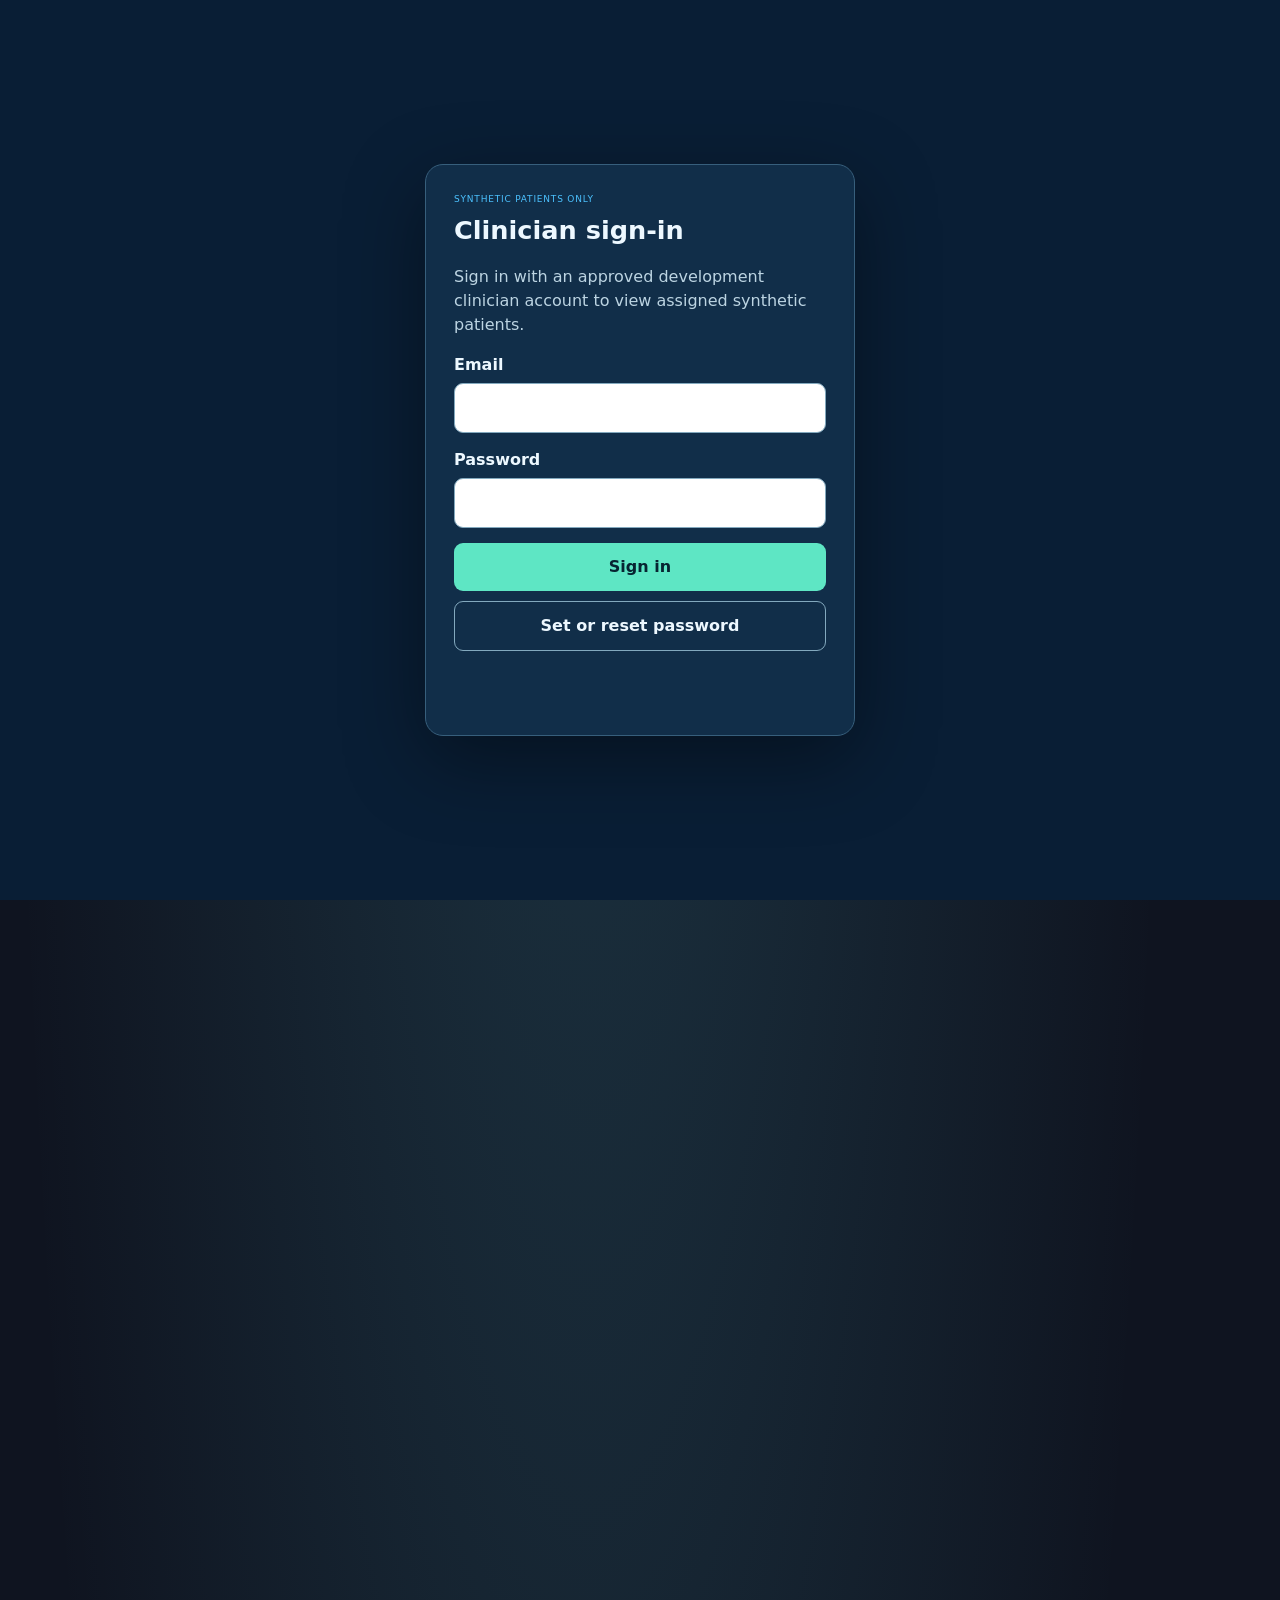
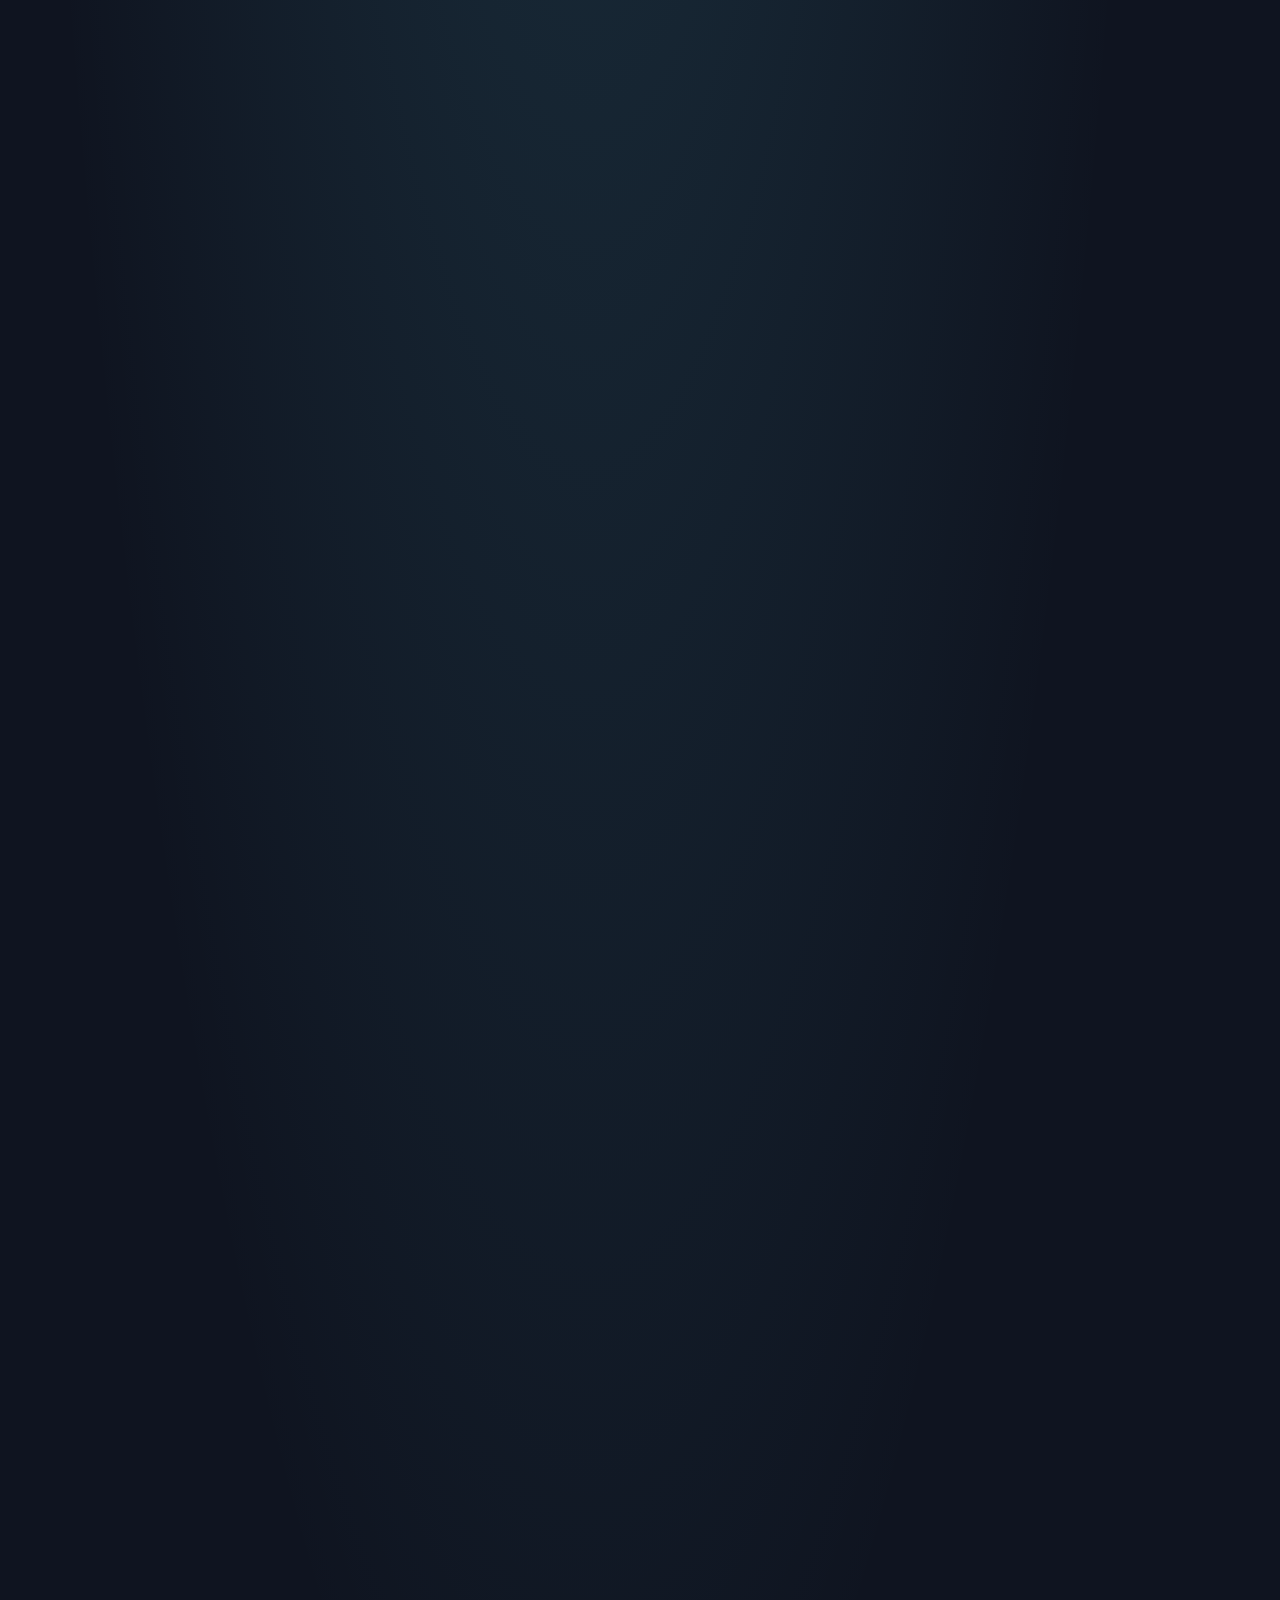
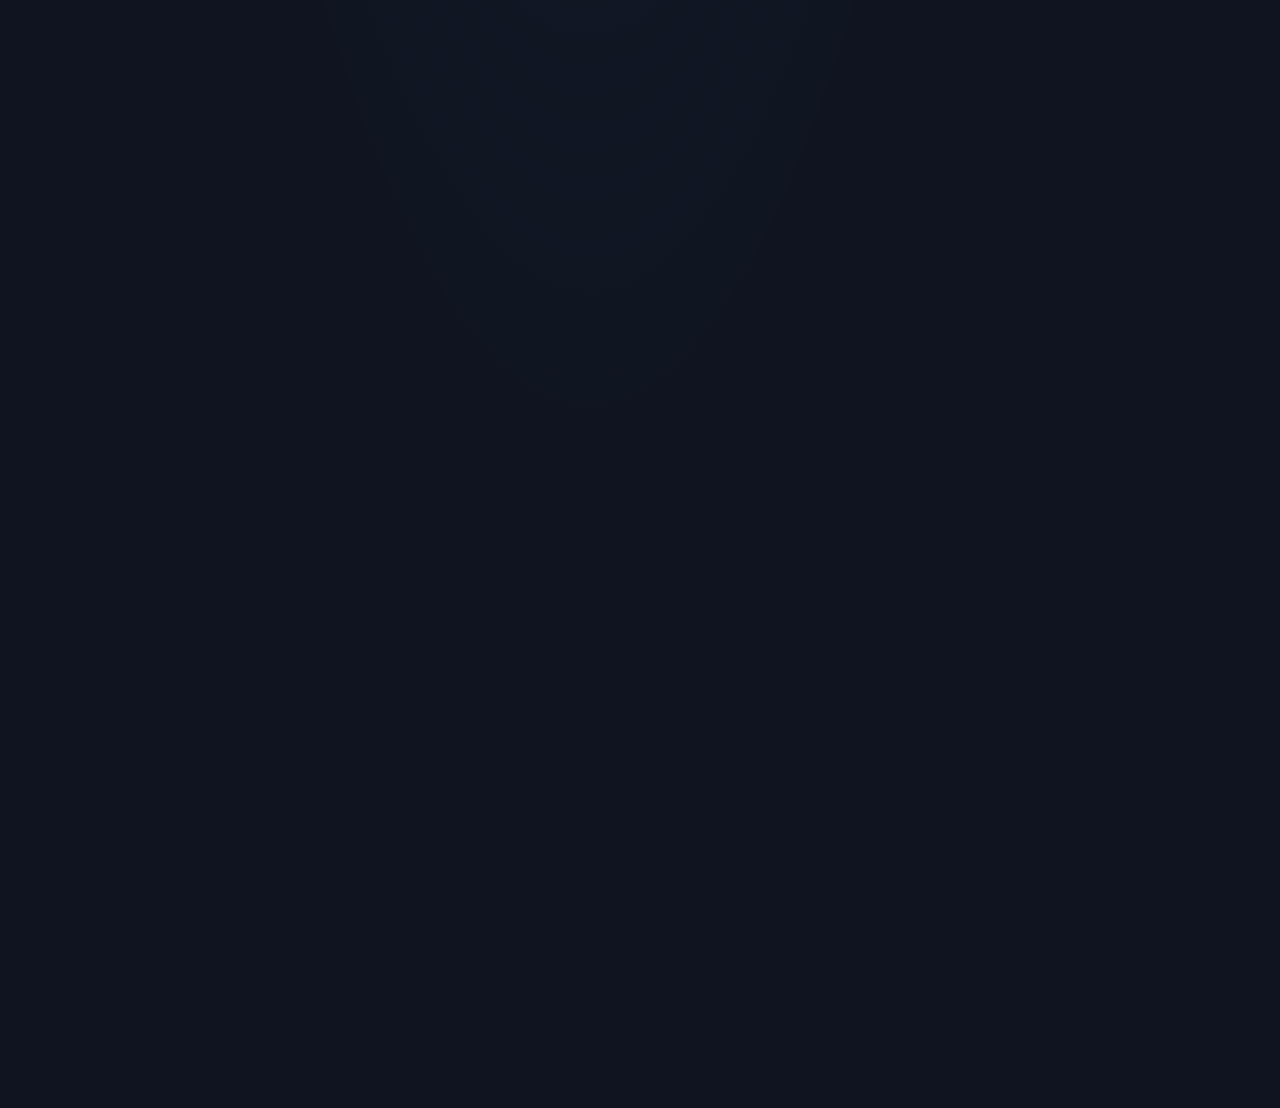
==== commit 0b4e34af: "Add guarded orchestrator voice navigation and reviewed plan proposals" ====
--- a/index.html
+++ b/index.html
@@ -4,21 +4,22 @@
 <meta charset="UTF-8" />
 <meta name="viewport" content="width=device-width, initial-scale=1.0" />
 <title>Nephrology Agentic Harness — Synthetic Demo</title>
-<link rel="stylesheet" href="style.css?v=phone-alerts-v13-20261005" />
-<link rel="stylesheet" href="census-status.css?v=phone-alerts-v13-20261005" />
-<link rel="stylesheet" href="prechart-workspace.css?v=phone-alerts-v13-20261005" />
-<link rel="stylesheet" href="activity-audit-ui.css?v=phone-alerts-v13-20261005" />
-<link rel="stylesheet" href="scribe-review-ui.css?v=phone-alerts-v13-20261005" />
-<link rel="stylesheet" href="workspace-review-ui.css?v=phone-alerts-v13-20261005" />
-<link rel="stylesheet" href="workflow-prep-ui.css?v=phone-alerts-v13-20261005" />
-<link rel="stylesheet" href="clinician-auth-ui.css?v=phone-alerts-v13-20261005" />
-<link rel="stylesheet" href="encounter-workflow-ui.css?v=phone-alerts-v13-20261005" />
-<link rel="stylesheet" href="encounter-completion-ui.css?v=phone-alerts-v13-20261005" />
-<link rel="stylesheet" href="follow-up-queue-ui.css?v=phone-alerts-v13-20261005" />
-<link rel="stylesheet" href="encounter-coordinator-ui.css?v=phone-alerts-v13-20261005" />
-<link rel="stylesheet" href="agent-map-ui.css?v=phone-alerts-v13-20261005" />
-<link rel="stylesheet" href="encounter-inbox-ui.css?v=phone-alerts-v13-20261005" />
-<link rel="stylesheet" href="phone-alerts-ui.css?v=phone-alerts-v13-20261005" />
+<link rel="stylesheet" href="style.css?v=orchestrator-voice-v14-20261005" />
+<link rel="stylesheet" href="census-status.css?v=orchestrator-voice-v14-20261005" />
+<link rel="stylesheet" href="prechart-workspace.css?v=orchestrator-voice-v14-20261005" />
+<link rel="stylesheet" href="activity-audit-ui.css?v=orchestrator-voice-v14-20261005" />
+<link rel="stylesheet" href="scribe-review-ui.css?v=orchestrator-voice-v14-20261005" />
+<link rel="stylesheet" href="workspace-review-ui.css?v=orchestrator-voice-v14-20261005" />
+<link rel="stylesheet" href="workflow-prep-ui.css?v=orchestrator-voice-v14-20261005" />
+<link rel="stylesheet" href="clinician-auth-ui.css?v=orchestrator-voice-v14-20261005" />
+<link rel="stylesheet" href="encounter-workflow-ui.css?v=orchestrator-voice-v14-20261005" />
+<link rel="stylesheet" href="encounter-completion-ui.css?v=orchestrator-voice-v14-20261005" />
+<link rel="stylesheet" href="follow-up-queue-ui.css?v=orchestrator-voice-v14-20261005" />
+<link rel="stylesheet" href="encounter-coordinator-ui.css?v=orchestrator-voice-v14-20261005" />
+<link rel="stylesheet" href="agent-map-ui.css?v=orchestrator-voice-v14-20261005" />
+<link rel="stylesheet" href="encounter-inbox-ui.css?v=orchestrator-voice-v14-20261005" />
+<link rel="stylesheet" href="phone-alerts-ui.css?v=orchestrator-voice-v14-20261005" />
+<link rel="stylesheet" href="orchestrator-voice-ui.css?v=orchestrator-voice-v14-20261005" />
 </head>
 <body class="agentic-shell">
   <section id="clinicianSignIn" aria-label="Synthetic clinician sign-in">
@@ -419,37 +420,39 @@
     <div id="provBody" class="prov-body"></div>
   </aside>
 
-  <script src="theme.js?v=phone-alerts-v13-20261005"></script>
-  <script src="data.js?v=phone-alerts-v13-20261005"></script>
-  <script src="clinician-auth-ui.js?v=phone-alerts-v13-20261005"></script>
-  <script src="backend-patient-loader.js?v=phone-alerts-v13-20261005"></script>
-  <script src="open-loop.js?v=phone-alerts-v13-20261005"></script>
-  <script src="patient-state.js?v=phone-alerts-v13-20261005"></script>
-  <script src="judgment-fabric.js?v=phone-alerts-v13-20261005"></script>
-  <script src="agent.js?v=phone-alerts-v13-20261005"></script>
-  <script src="app.js?v=phone-alerts-v13-20261005"></script>
-  <script src="lab-trends-ui.js?v=phone-alerts-v13-20261005"></script>
-  <script src="kidney-protection-ui.js?v=phone-alerts-v13-20261005"></script>
+  <script src="theme.js?v=orchestrator-voice-v14-20261005"></script>
+  <script src="data.js?v=orchestrator-voice-v14-20261005"></script>
+  <script src="clinician-auth-ui.js?v=orchestrator-voice-v14-20261005"></script>
+  <script src="backend-patient-loader.js?v=orchestrator-voice-v14-20261005"></script>
+  <script src="open-loop.js?v=orchestrator-voice-v14-20261005"></script>
+  <script src="patient-state.js?v=orchestrator-voice-v14-20261005"></script>
+  <script src="judgment-fabric.js?v=orchestrator-voice-v14-20261005"></script>
+  <script src="agent.js?v=orchestrator-voice-v14-20261005"></script>
+  <script src="app.js?v=orchestrator-voice-v14-20261005"></script>
+  <script src="lab-trends-ui.js?v=orchestrator-voice-v14-20261005"></script>
+  <script src="kidney-protection-ui.js?v=orchestrator-voice-v14-20261005"></script>
   <script>window.SYNTHETIC_ENCOUNTER_COORDINATOR_ENABLED=true;</script>
-  <script src="microphone-meter.js?v=phone-alerts-v13-20261005"></script>
+  <script src="microphone-meter.js?v=orchestrator-voice-v14-20261005"></script>
   <script id="syntheticNoteDraftingConfig">window.SYNTHETIC_NOTE_DRAFTING_ENABLED=true;</script>
-  <script src="note-drafting-ui.js?v=phone-alerts-v13-20261005"></script>
-  <script src="prechart-workspace.js?v=phone-alerts-v13-20261005"></script>
+  <script src="note-drafting-ui.js?v=orchestrator-voice-v14-20261005"></script>
+  <script src="prechart-workspace.js?v=orchestrator-voice-v14-20261005"></script>
   <script id="syntheticAudioTranscriptionConfig">window.SYNTHETIC_AUDIO_TRANSCRIPTION_ENABLED=true;</script>
-  <script src="recorded-audio-ui.js?v=phone-alerts-v13-20261005"></script>
-  <script src="scribe-review-ui.js?v=phone-alerts-v13-20261005"></script>
-  <script src="encounter-workflow-ui.js?v=phone-alerts-v13-20261005"></script>
-  <script src="activity-audit-ui.js?v=phone-alerts-v13-20261005"></script>
-  <script src="workspace-review-ui.js?v=phone-alerts-v13-20261005"></script>
-  <script src="workflow-prep-ui.js?v=phone-alerts-v13-20261005"></script>
-  <script src="mobile-ui.js?v=phone-alerts-v13-20261005"></script>
-  <script src="encounter-completion-ui.js?v=phone-alerts-v13-20261005"></script>
-  <script src="encounter-actions-ui.js?v=phone-alerts-v13-20261005"></script>
-<script src="encounter-coordinator-ui.js?v=phone-alerts-v13-20261005"></script>
-  <script src="follow-up-queue-ui.js?v=phone-alerts-v13-20261005"></script>
-  <script src="agent-map-ui.js?v=phone-alerts-v13-20261005"></script>
-  <script src="encounter-inbox-ui.js?v=phone-alerts-v13-20261005"></script>
-  <script src="phone-alerts-ui.js?v=phone-alerts-v13-20261005"></script>
+  <script src="recorded-audio-ui.js?v=orchestrator-voice-v14-20261005"></script>
+  <script src="scribe-review-ui.js?v=orchestrator-voice-v14-20261005"></script>
+  <script src="encounter-workflow-ui.js?v=orchestrator-voice-v14-20261005"></script>
+  <script src="activity-audit-ui.js?v=orchestrator-voice-v14-20261005"></script>
+  <script src="workspace-review-ui.js?v=orchestrator-voice-v14-20261005"></script>
+  <script src="workflow-prep-ui.js?v=orchestrator-voice-v14-20261005"></script>
+  <script src="mobile-ui.js?v=orchestrator-voice-v14-20261005"></script>
+  <script src="encounter-completion-ui.js?v=orchestrator-voice-v14-20261005"></script>
+  <script src="encounter-actions-ui.js?v=orchestrator-voice-v14-20261005"></script>
+<script src="encounter-coordinator-ui.js?v=orchestrator-voice-v14-20261005"></script>
+  <script src="follow-up-queue-ui.js?v=orchestrator-voice-v14-20261005"></script>
+  <script src="agent-map-ui.js?v=orchestrator-voice-v14-20261005"></script>
+  <script src="orchestrator-commands.js?v=orchestrator-voice-v14-20261005"></script>
+  <script src="orchestrator-voice-ui.js?v=orchestrator-voice-v14-20261005"></script>
+  <script src="encounter-inbox-ui.js?v=orchestrator-voice-v14-20261005"></script>
+  <script src="phone-alerts-ui.js?v=orchestrator-voice-v14-20261005"></script>
 </body>
 </html>
 
--- a/orchestrator-voice-ui.css
+++ b/orchestrator-voice-ui.css
@@ -0,0 +1,10 @@
+.orchestrator-voice{border:1px solid var(--border);border-radius:16px;padding:16px;margin:14px 0;background:var(--panel)}
+.orchestrator-voice h4{margin:0 0 6px}.orchestrator-voice p{margin:6px 0 12px;color:var(--muted);line-height:1.5}
+.orchestrator-voice-heading{display:flex;align-items:center;justify-content:space-between;gap:12px}
+.orchestrator-voice-heading>div{min-width:0}.orchestrator-voice button{min-height:44px;white-space:normal}.orchestrator-voice label{display:grid;gap:8px}
+.orchestrator-voice textarea{box-sizing:border-box;width:100%;min-height:72px;resize:vertical;border:1px solid var(--border);border-radius:10px;padding:10px;background:var(--bg);color:var(--text);font:inherit}
+.orchestrator-voice-buttons{display:flex;flex-wrap:wrap;gap:8px;margin:12px 0}.orchestrator-command-help{margin:12px 0}.orchestrator-command-help summary{cursor:pointer;min-height:44px;display:flex;align-items:center}
+.orchestrator-command-help li{margin:8px 0;overflow-wrap:anywhere}.orchestrator-voice .is-error{color:var(--bad)}
+.orchestrator-voice audio{max-width:100%;width:100%;margin:8px 0}.orchestrator-proposal-grid{display:grid;grid-template-columns:1fr 1fr;gap:12px}.orchestrator-proposal-grid>div{min-width:0;border:1px solid var(--border);border-radius:10px;padding:12px}
+.orchestrator-proposal-grid pre{white-space:pre-wrap;overflow-wrap:anywhere;font:inherit;line-height:1.5}.orchestrator-voice [data-proposal]{border-top:1px solid var(--border);padding-top:14px}
+@media(max-width:600px){.orchestrator-voice-heading{align-items:stretch;flex-direction:column}.orchestrator-proposal-grid{grid-template-columns:1fr}.orchestrator-voice{padding:12px}}
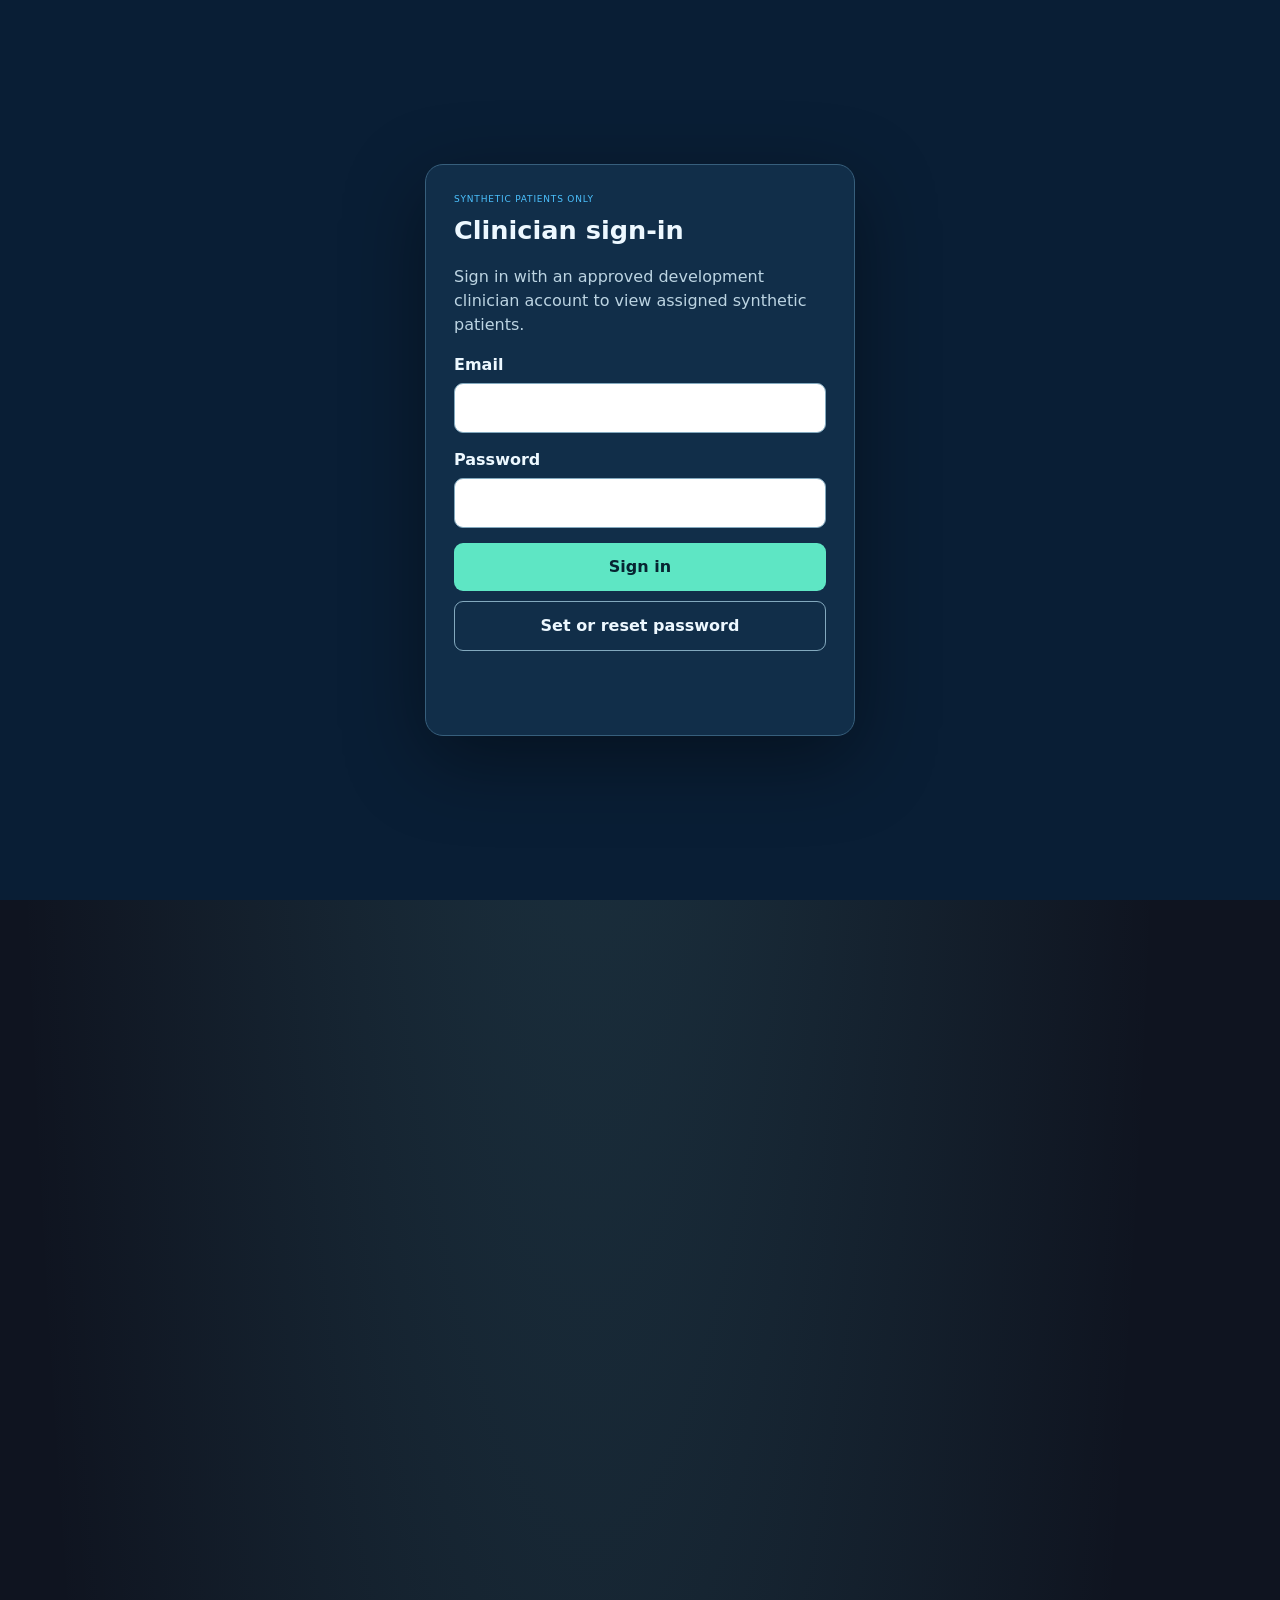
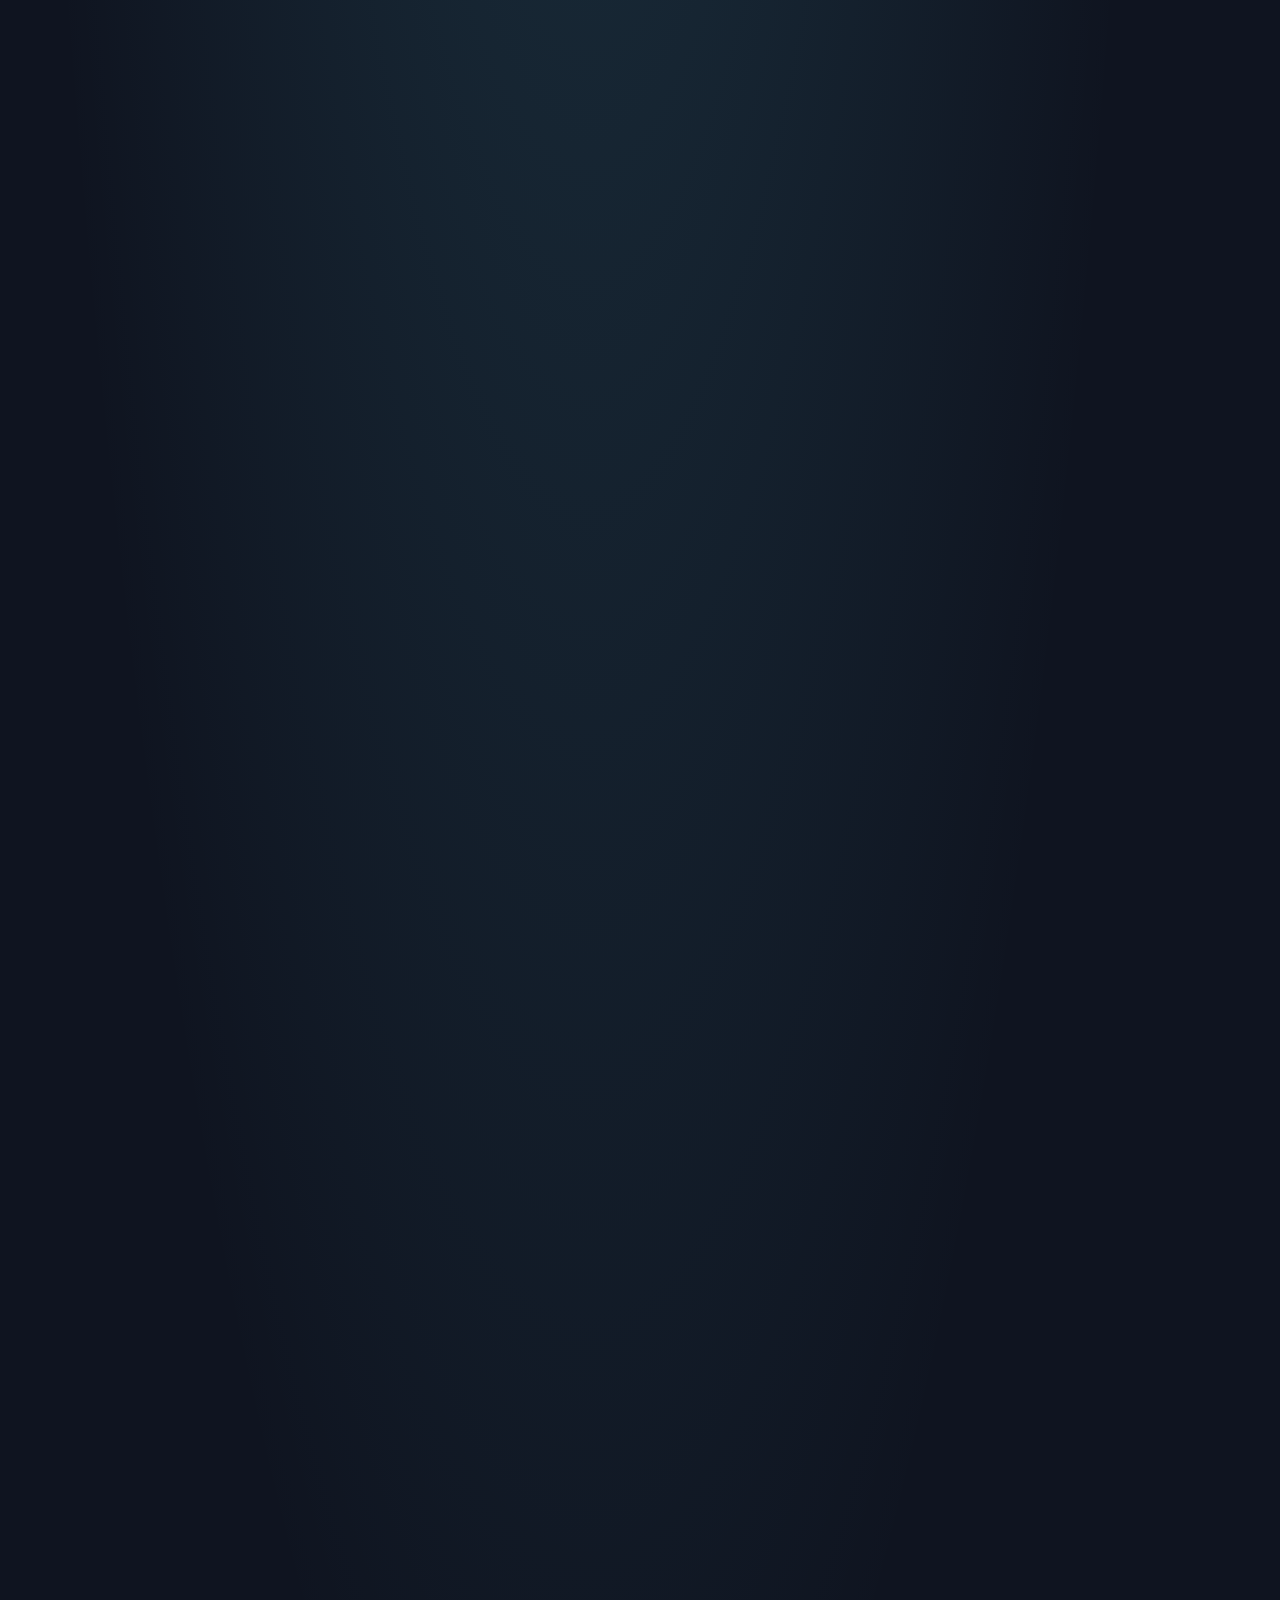
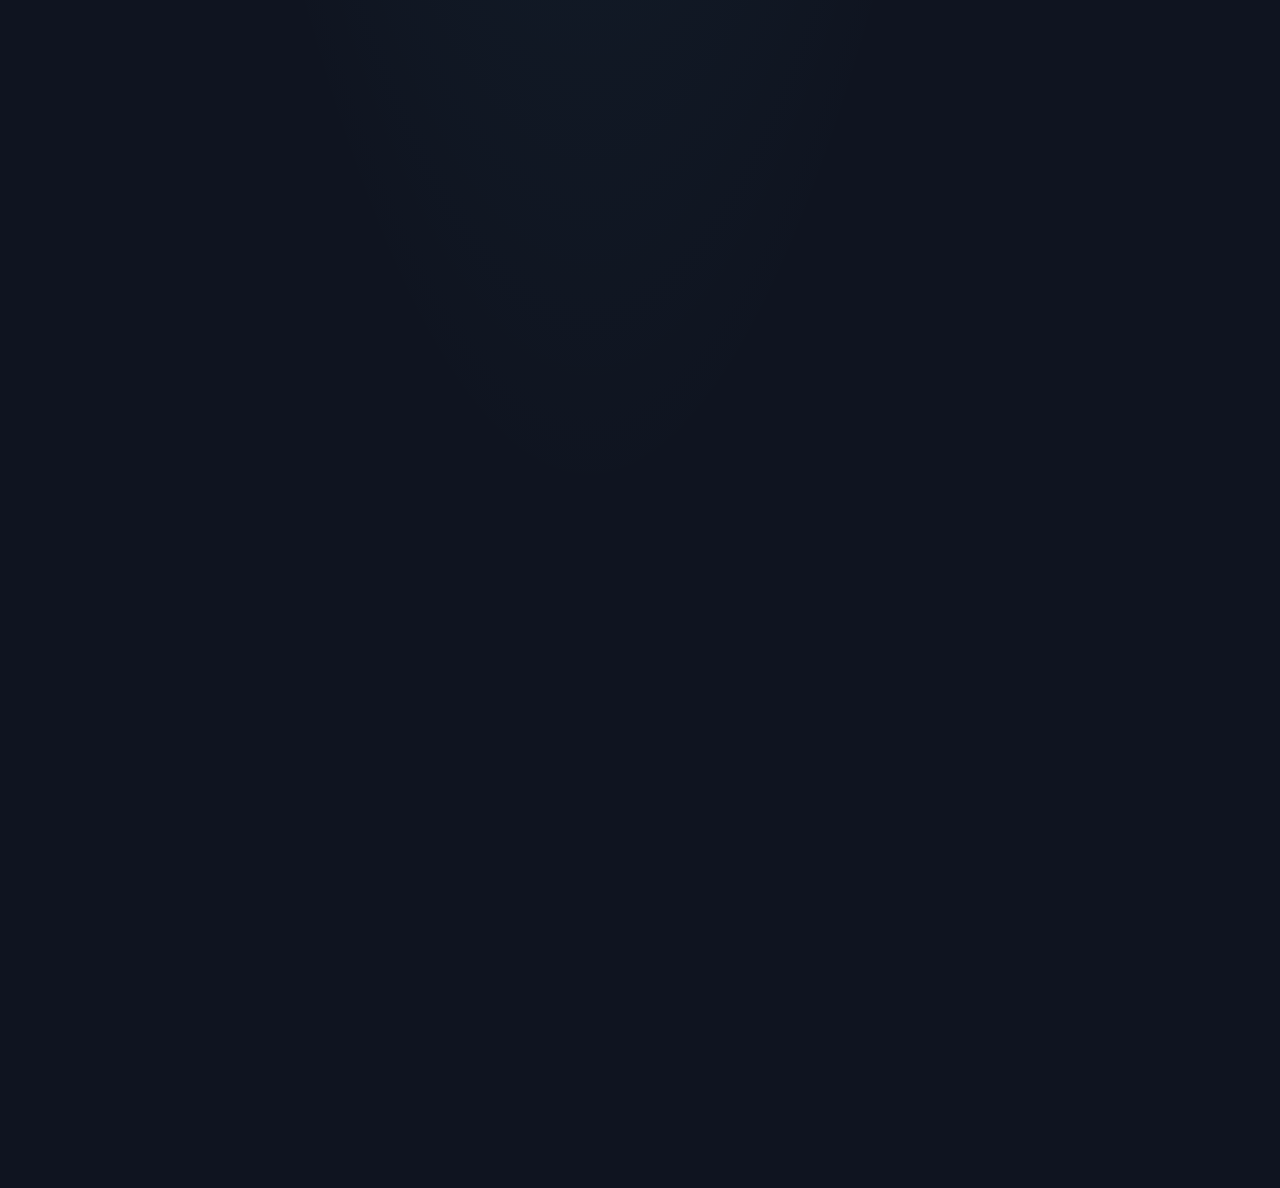
==== commit 61e6edc1: "Add live encounter review and private phone connection checklists" ====
--- a/index.html
+++ b/index.html
@@ -4,22 +4,23 @@
 <meta charset="UTF-8" />
 <meta name="viewport" content="width=device-width, initial-scale=1.0" />
 <title>Nephrology Agentic Harness — Synthetic Demo</title>
-<link rel="stylesheet" href="style.css?v=orchestrator-voice-v14-20261005" />
-<link rel="stylesheet" href="census-status.css?v=orchestrator-voice-v14-20261005" />
-<link rel="stylesheet" href="prechart-workspace.css?v=orchestrator-voice-v14-20261005" />
-<link rel="stylesheet" href="activity-audit-ui.css?v=orchestrator-voice-v14-20261005" />
-<link rel="stylesheet" href="scribe-review-ui.css?v=orchestrator-voice-v14-20261005" />
-<link rel="stylesheet" href="workspace-review-ui.css?v=orchestrator-voice-v14-20261005" />
-<link rel="stylesheet" href="workflow-prep-ui.css?v=orchestrator-voice-v14-20261005" />
-<link rel="stylesheet" href="clinician-auth-ui.css?v=orchestrator-voice-v14-20261005" />
-<link rel="stylesheet" href="encounter-workflow-ui.css?v=orchestrator-voice-v14-20261005" />
-<link rel="stylesheet" href="encounter-completion-ui.css?v=orchestrator-voice-v14-20261005" />
-<link rel="stylesheet" href="follow-up-queue-ui.css?v=orchestrator-voice-v14-20261005" />
-<link rel="stylesheet" href="encounter-coordinator-ui.css?v=orchestrator-voice-v14-20261005" />
-<link rel="stylesheet" href="agent-map-ui.css?v=orchestrator-voice-v14-20261005" />
-<link rel="stylesheet" href="encounter-inbox-ui.css?v=orchestrator-voice-v14-20261005" />
-<link rel="stylesheet" href="phone-alerts-ui.css?v=orchestrator-voice-v14-20261005" />
-<link rel="stylesheet" href="orchestrator-voice-ui.css?v=orchestrator-voice-v14-20261005" />
+<link rel="stylesheet" href="style.css?v=encounter-readiness-v15-20261005" />
+<link rel="stylesheet" href="census-status.css?v=encounter-readiness-v15-20261005" />
+<link rel="stylesheet" href="prechart-workspace.css?v=encounter-readiness-v15-20261005" />
+<link rel="stylesheet" href="activity-audit-ui.css?v=encounter-readiness-v15-20261005" />
+<link rel="stylesheet" href="scribe-review-ui.css?v=encounter-readiness-v15-20261005" />
+<link rel="stylesheet" href="workspace-review-ui.css?v=encounter-readiness-v15-20261005" />
+<link rel="stylesheet" href="workflow-prep-ui.css?v=encounter-readiness-v15-20261005" />
+<link rel="stylesheet" href="clinician-auth-ui.css?v=encounter-readiness-v15-20261005" />
+<link rel="stylesheet" href="encounter-workflow-ui.css?v=encounter-readiness-v15-20261005" />
+<link rel="stylesheet" href="encounter-completion-ui.css?v=encounter-readiness-v15-20261005" />
+<link rel="stylesheet" href="follow-up-queue-ui.css?v=encounter-readiness-v15-20261005" />
+<link rel="stylesheet" href="encounter-coordinator-ui.css?v=encounter-readiness-v15-20261005" />
+<link rel="stylesheet" href="agent-map-ui.css?v=encounter-readiness-v15-20261005" />
+<link rel="stylesheet" href="encounter-inbox-ui.css?v=encounter-readiness-v15-20261005" />
+<link rel="stylesheet" href="phone-alerts-ui.css?v=encounter-readiness-v15-20261005" />
+<link rel="stylesheet" href="orchestrator-voice-ui.css?v=encounter-readiness-v15-20261005" />
+<link rel="stylesheet" href="encounter-review-ui.css?v=encounter-readiness-v15-20261005" />
 </head>
 <body class="agentic-shell">
   <section id="clinicianSignIn" aria-label="Synthetic clinician sign-in">
@@ -420,39 +421,40 @@
     <div id="provBody" class="prov-body"></div>
   </aside>
 
-  <script src="theme.js?v=orchestrator-voice-v14-20261005"></script>
-  <script src="data.js?v=orchestrator-voice-v14-20261005"></script>
-  <script src="clinician-auth-ui.js?v=orchestrator-voice-v14-20261005"></script>
-  <script src="backend-patient-loader.js?v=orchestrator-voice-v14-20261005"></script>
-  <script src="open-loop.js?v=orchestrator-voice-v14-20261005"></script>
-  <script src="patient-state.js?v=orchestrator-voice-v14-20261005"></script>
-  <script src="judgment-fabric.js?v=orchestrator-voice-v14-20261005"></script>
-  <script src="agent.js?v=orchestrator-voice-v14-20261005"></script>
-  <script src="app.js?v=orchestrator-voice-v14-20261005"></script>
-  <script src="lab-trends-ui.js?v=orchestrator-voice-v14-20261005"></script>
-  <script src="kidney-protection-ui.js?v=orchestrator-voice-v14-20261005"></script>
+  <script src="theme.js?v=encounter-readiness-v15-20261005"></script>
+  <script src="data.js?v=encounter-readiness-v15-20261005"></script>
+  <script src="clinician-auth-ui.js?v=encounter-readiness-v15-20261005"></script>
+  <script src="backend-patient-loader.js?v=encounter-readiness-v15-20261005"></script>
+  <script src="open-loop.js?v=encounter-readiness-v15-20261005"></script>
+  <script src="patient-state.js?v=encounter-readiness-v15-20261005"></script>
+  <script src="judgment-fabric.js?v=encounter-readiness-v15-20261005"></script>
+  <script src="agent.js?v=encounter-readiness-v15-20261005"></script>
+  <script src="app.js?v=encounter-readiness-v15-20261005"></script>
+  <script src="lab-trends-ui.js?v=encounter-readiness-v15-20261005"></script>
+  <script src="kidney-protection-ui.js?v=encounter-readiness-v15-20261005"></script>
   <script>window.SYNTHETIC_ENCOUNTER_COORDINATOR_ENABLED=true;</script>
-  <script src="microphone-meter.js?v=orchestrator-voice-v14-20261005"></script>
+  <script src="microphone-meter.js?v=encounter-readiness-v15-20261005"></script>
   <script id="syntheticNoteDraftingConfig">window.SYNTHETIC_NOTE_DRAFTING_ENABLED=true;</script>
-  <script src="note-drafting-ui.js?v=orchestrator-voice-v14-20261005"></script>
-  <script src="prechart-workspace.js?v=orchestrator-voice-v14-20261005"></script>
+  <script src="note-drafting-ui.js?v=encounter-readiness-v15-20261005"></script>
+  <script src="prechart-workspace.js?v=encounter-readiness-v15-20261005"></script>
   <script id="syntheticAudioTranscriptionConfig">window.SYNTHETIC_AUDIO_TRANSCRIPTION_ENABLED=true;</script>
-  <script src="recorded-audio-ui.js?v=orchestrator-voice-v14-20261005"></script>
-  <script src="scribe-review-ui.js?v=orchestrator-voice-v14-20261005"></script>
-  <script src="encounter-workflow-ui.js?v=orchestrator-voice-v14-20261005"></script>
-  <script src="activity-audit-ui.js?v=orchestrator-voice-v14-20261005"></script>
-  <script src="workspace-review-ui.js?v=orchestrator-voice-v14-20261005"></script>
-  <script src="workflow-prep-ui.js?v=orchestrator-voice-v14-20261005"></script>
-  <script src="mobile-ui.js?v=orchestrator-voice-v14-20261005"></script>
-  <script src="encounter-completion-ui.js?v=orchestrator-voice-v14-20261005"></script>
-  <script src="encounter-actions-ui.js?v=orchestrator-voice-v14-20261005"></script>
-<script src="encounter-coordinator-ui.js?v=orchestrator-voice-v14-20261005"></script>
-  <script src="follow-up-queue-ui.js?v=orchestrator-voice-v14-20261005"></script>
-  <script src="agent-map-ui.js?v=orchestrator-voice-v14-20261005"></script>
-  <script src="orchestrator-commands.js?v=orchestrator-voice-v14-20261005"></script>
-  <script src="orchestrator-voice-ui.js?v=orchestrator-voice-v14-20261005"></script>
-  <script src="encounter-inbox-ui.js?v=orchestrator-voice-v14-20261005"></script>
-  <script src="phone-alerts-ui.js?v=orchestrator-voice-v14-20261005"></script>
+  <script src="recorded-audio-ui.js?v=encounter-readiness-v15-20261005"></script>
+  <script src="scribe-review-ui.js?v=encounter-readiness-v15-20261005"></script>
+  <script src="encounter-workflow-ui.js?v=encounter-readiness-v15-20261005"></script>
+  <script src="activity-audit-ui.js?v=encounter-readiness-v15-20261005"></script>
+  <script src="workspace-review-ui.js?v=encounter-readiness-v15-20261005"></script>
+  <script src="workflow-prep-ui.js?v=encounter-readiness-v15-20261005"></script>
+  <script src="mobile-ui.js?v=encounter-readiness-v15-20261005"></script>
+  <script src="encounter-completion-ui.js?v=encounter-readiness-v15-20261005"></script>
+  <script src="encounter-actions-ui.js?v=encounter-readiness-v15-20261005"></script>
+<script src="encounter-coordinator-ui.js?v=encounter-readiness-v15-20261005"></script>
+  <script src="follow-up-queue-ui.js?v=encounter-readiness-v15-20261005"></script>
+  <script src="agent-map-ui.js?v=encounter-readiness-v15-20261005"></script>
+  <script src="encounter-review-ui.js?v=encounter-readiness-v15-20261005"></script>
+  <script src="orchestrator-commands.js?v=encounter-readiness-v15-20261005"></script>
+  <script src="orchestrator-voice-ui.js?v=encounter-readiness-v15-20261005"></script>
+  <script src="encounter-inbox-ui.js?v=encounter-readiness-v15-20261005"></script>
+  <script src="phone-alerts-ui.js?v=encounter-readiness-v15-20261005"></script>
 </body>
 </html>
 
--- a/phone-alerts-ui.css
+++ b/phone-alerts-ui.css
@@ -13,3 +13,9 @@
 .phone-alert-message { background:var(--panel-2); padding:12px; border-radius:8px; }
 .phone-alert-panel h3 { font-size:16px; margin:12px 0; }
 .phone-alert-panel [hidden] { display:none !important; }
+.phone-connection{border:1px solid var(--border);border-radius:12px;padding:14px;margin:14px 0;background:var(--panel)}
+.phone-connection ol{padding-left:24px}.phone-connection li{padding:10px 4px;line-height:1.5;border-bottom:1px solid var(--border)}
+.phone-connection li strong,.phone-connection li span{display:block}.phone-connection li span{color:var(--muted);margin-top:3px}.phone-connection [data-state=complete] strong{color:var(--good)}
+.phone-connection-actions{display:flex;flex-wrap:wrap;gap:8px;align-items:center}.phone-connection a{display:inline-flex;align-items:center;min-height:44px;color:var(--accent);overflow-wrap:anywhere}
+.phone-connection table{width:100%;table-layout:fixed;border-collapse:collapse;font-size:12px}.phone-connection th,.phone-connection td{padding:8px 4px;text-align:left;overflow-wrap:anywhere;border-bottom:1px solid var(--border)}
+.phone-connection [data-server-details]{margin-top:10px}
--- a/encounter-review-ui.css
+++ b/encounter-review-ui.css
@@ -0,0 +1,6 @@
+.encounter-review-checklist{margin:14px 0;padding:14px;border:1px solid var(--border);border-radius:14px;background:var(--panel)}
+.encounter-review-checklist>summary{min-height:44px;cursor:pointer;display:flex;flex-wrap:wrap;justify-content:space-between;gap:8px;align-items:center;font-weight:650}
+.encounter-review-checklist [data-review-count]{font-size:12px;font-weight:400;color:var(--muted)}
+.encounter-review-checklist p{line-height:1.5}.encounter-review-checklist ol{padding-left:24px}.encounter-review-checklist li{padding:10px 8px;border-bottom:1px solid var(--border);line-height:1.5;overflow-wrap:anywhere}
+.encounter-review-checklist li strong,.encounter-review-checklist li span{display:block}.encounter-review-checklist li span{color:var(--muted);margin-top:3px}.encounter-review-checklist [data-state=attention] strong{color:var(--warn)}
+.encounter-review-checklist button{min-height:44px;white-space:normal;max-width:100%}.encounter-review-checklist [hidden]{display:none!important}
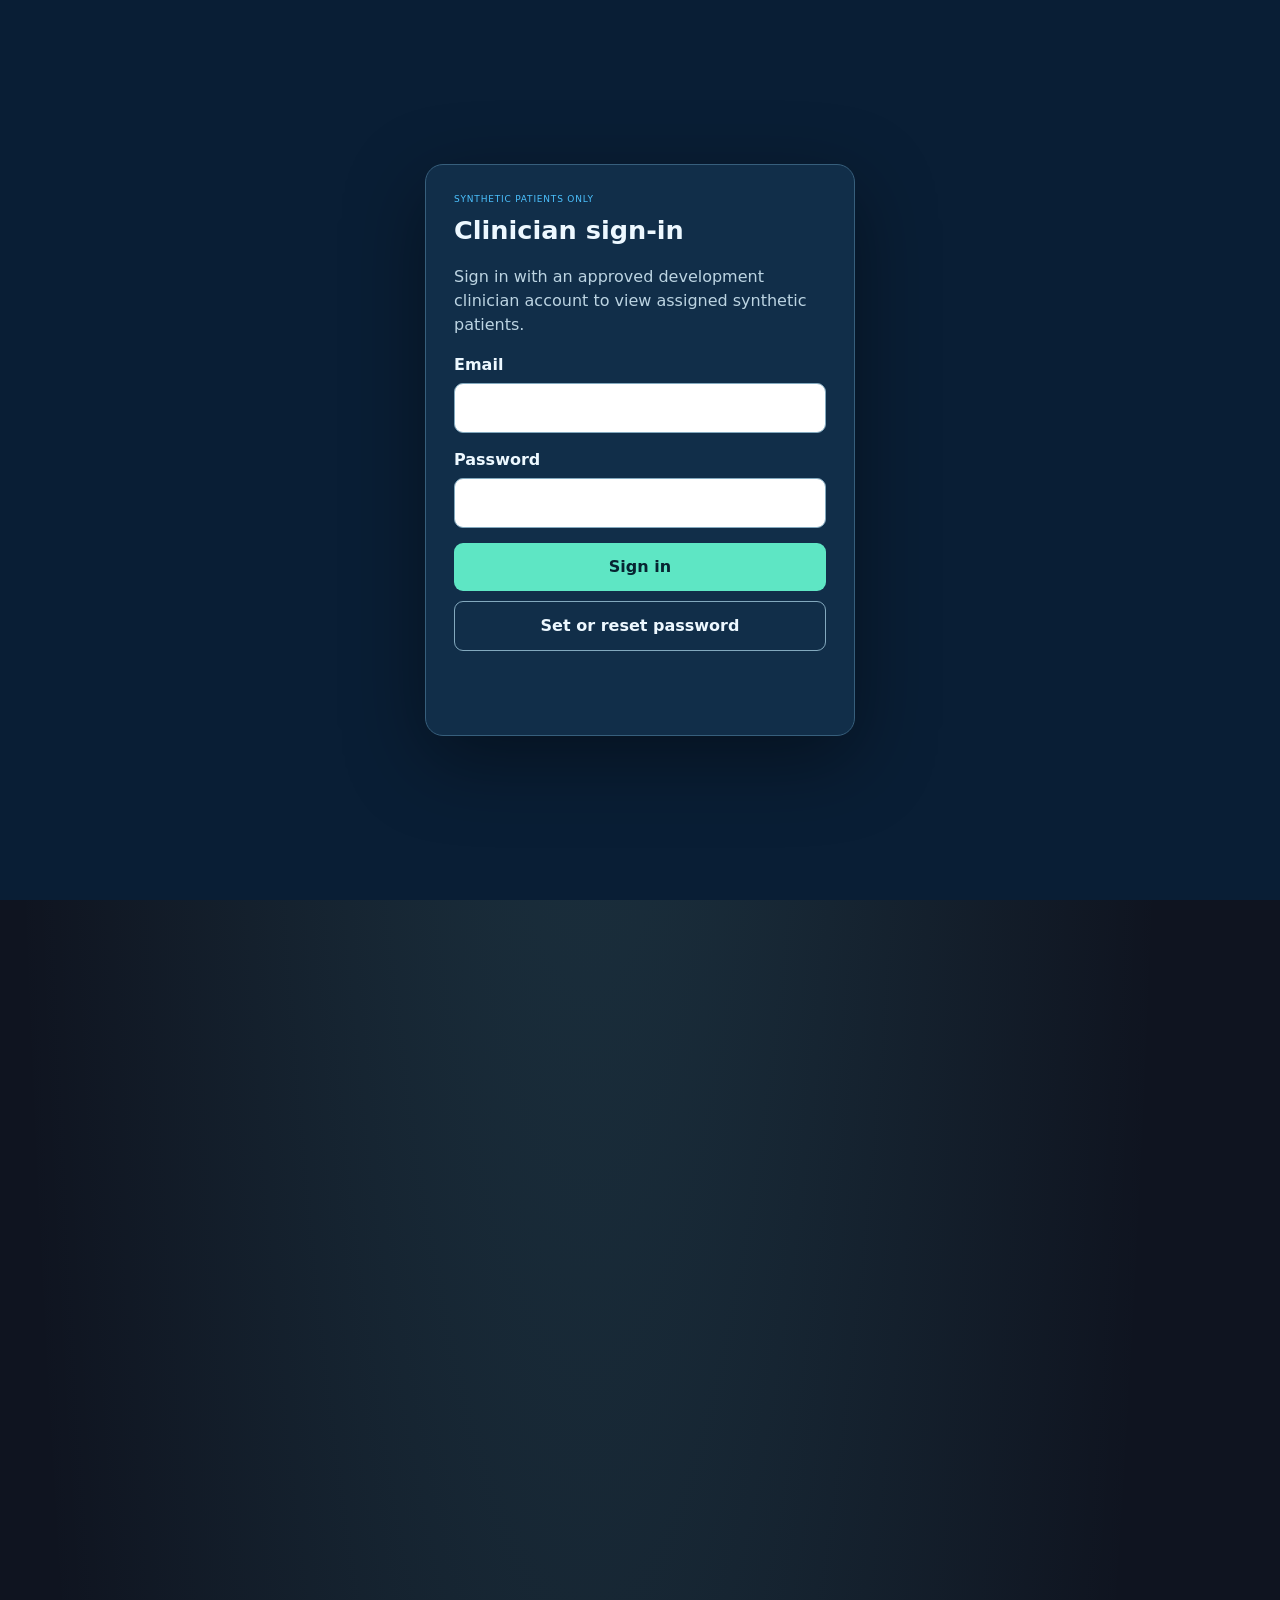
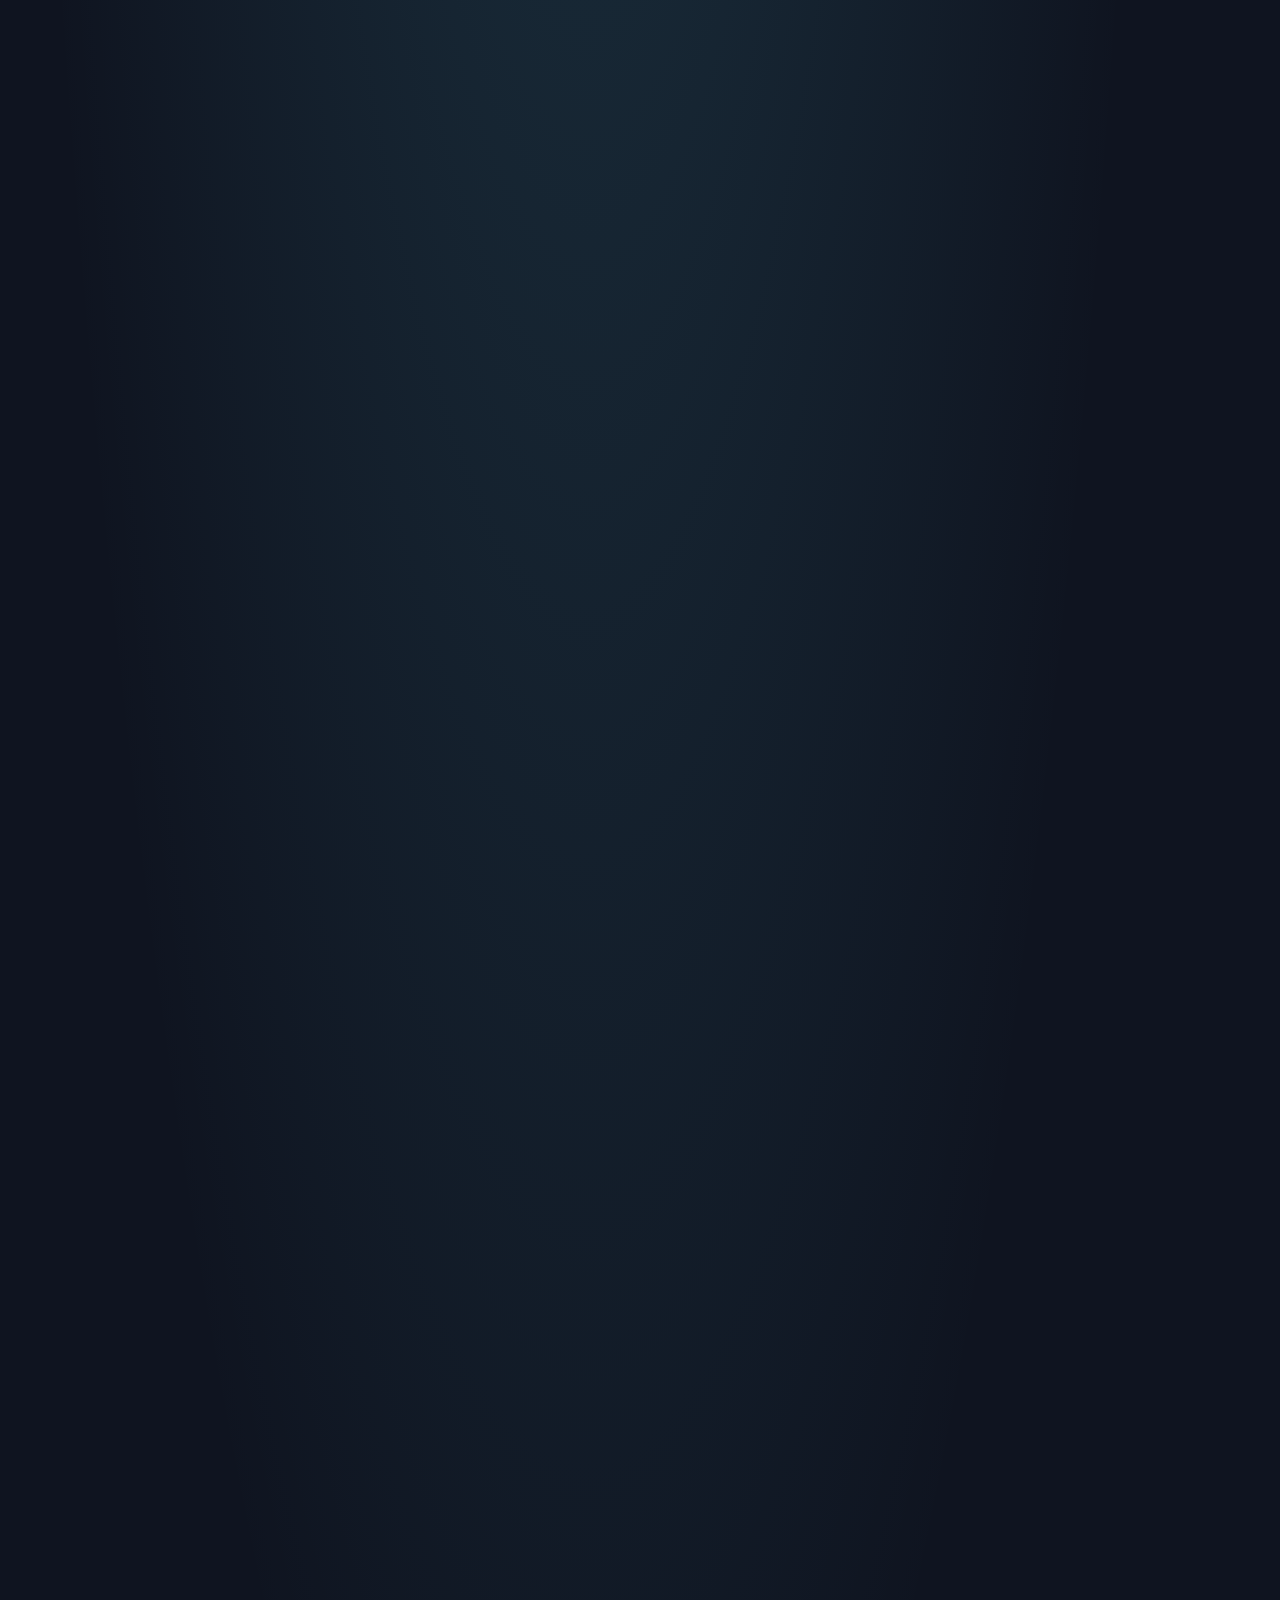
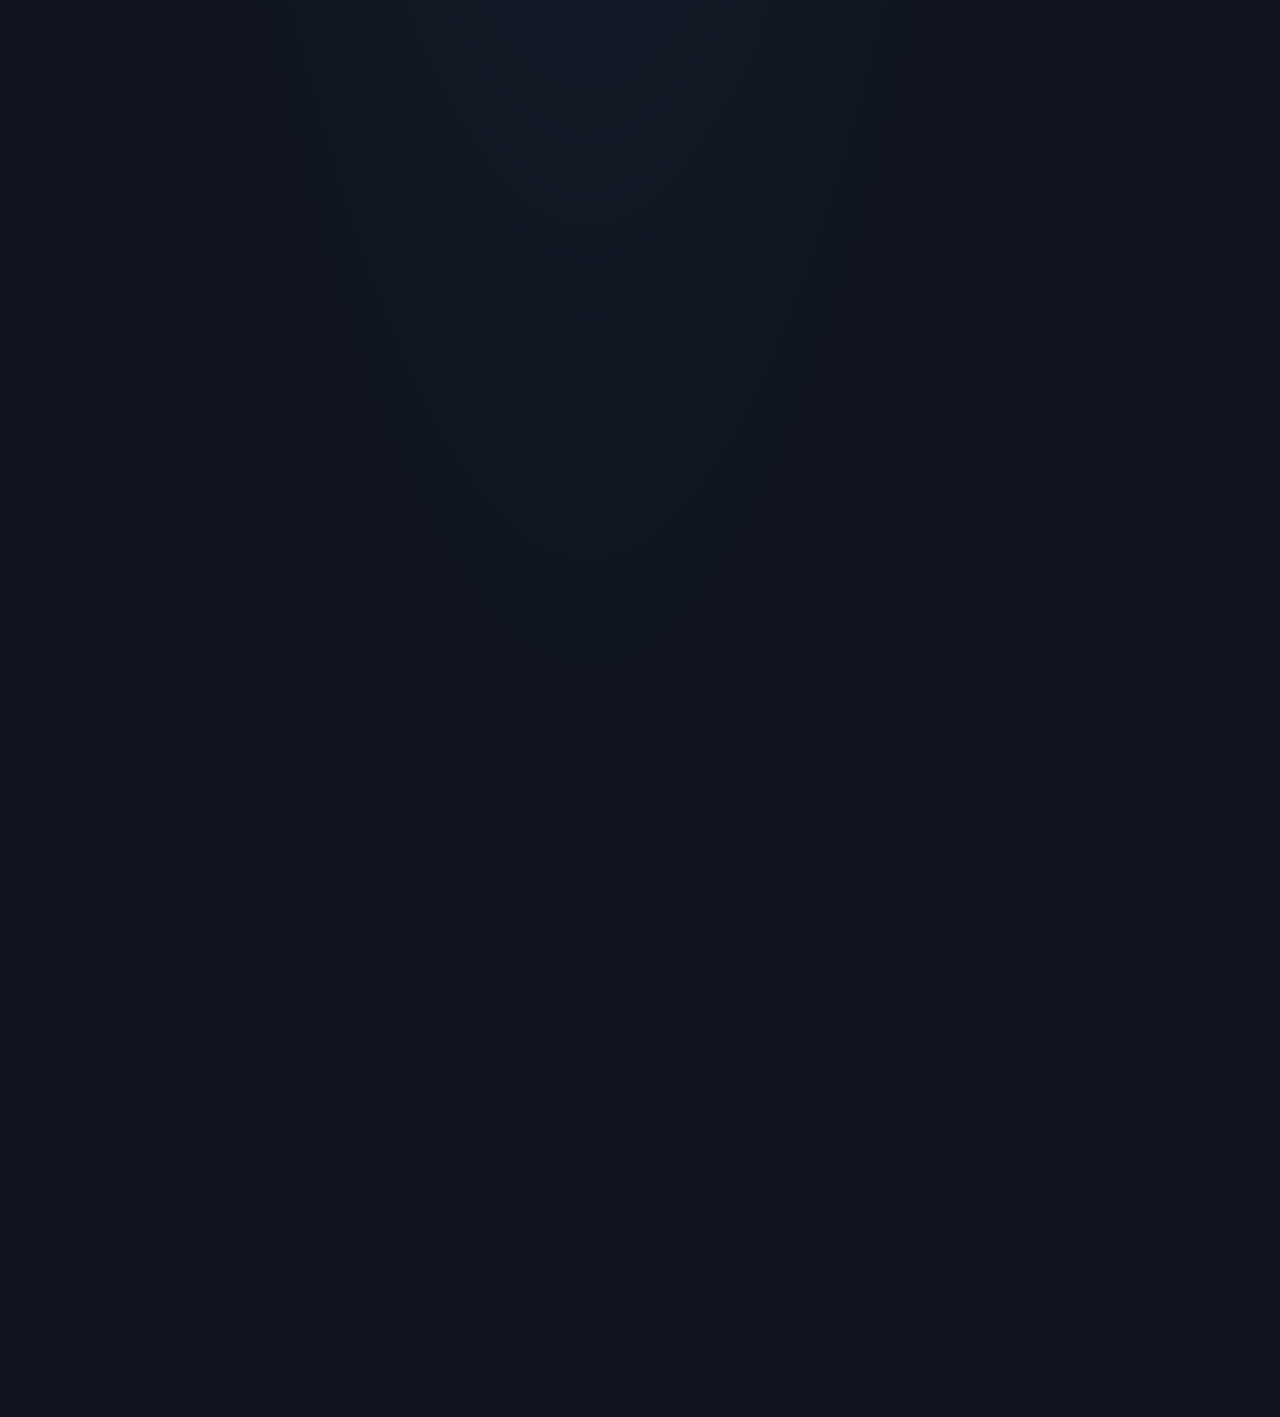
==== commit e143c221: "Expose orchestrator command capture, heard words and editable-encounter guidance" ====
--- a/index.html
+++ b/index.html
@@ -3,24 +3,30 @@
 <head>
 <meta charset="UTF-8" />
 <meta name="viewport" content="width=device-width, initial-scale=1.0" />
+<link rel="manifest" href="ehr.webmanifest" />
+<link rel="apple-touch-icon" href="push-icon-192.png" />
+<meta name="theme-color" content="#101726" />
+<meta name="apple-mobile-web-app-capable" content="yes" />
 <title>Nephrology Agentic Harness — Synthetic Demo</title>
-<link rel="stylesheet" href="style.css?v=encounter-readiness-v15-20261005" />
-<link rel="stylesheet" href="census-status.css?v=encounter-readiness-v15-20261005" />
-<link rel="stylesheet" href="prechart-workspace.css?v=encounter-readiness-v15-20261005" />
-<link rel="stylesheet" href="activity-audit-ui.css?v=encounter-readiness-v15-20261005" />
-<link rel="stylesheet" href="scribe-review-ui.css?v=encounter-readiness-v15-20261005" />
-<link rel="stylesheet" href="workspace-review-ui.css?v=encounter-readiness-v15-20261005" />
-<link rel="stylesheet" href="workflow-prep-ui.css?v=encounter-readiness-v15-20261005" />
-<link rel="stylesheet" href="clinician-auth-ui.css?v=encounter-readiness-v15-20261005" />
-<link rel="stylesheet" href="encounter-workflow-ui.css?v=encounter-readiness-v15-20261005" />
-<link rel="stylesheet" href="encounter-completion-ui.css?v=encounter-readiness-v15-20261005" />
-<link rel="stylesheet" href="follow-up-queue-ui.css?v=encounter-readiness-v15-20261005" />
-<link rel="stylesheet" href="encounter-coordinator-ui.css?v=encounter-readiness-v15-20261005" />
-<link rel="stylesheet" href="agent-map-ui.css?v=encounter-readiness-v15-20261005" />
-<link rel="stylesheet" href="encounter-inbox-ui.css?v=encounter-readiness-v15-20261005" />
-<link rel="stylesheet" href="phone-alerts-ui.css?v=encounter-readiness-v15-20261005" />
-<link rel="stylesheet" href="orchestrator-voice-ui.css?v=encounter-readiness-v15-20261005" />
-<link rel="stylesheet" href="encounter-review-ui.css?v=encounter-readiness-v15-20261005" />
+<link rel="stylesheet" href="style.css?v=orchestrator-capture-v18a-20261006" />
+<link rel="stylesheet" href="census-status.css?v=orchestrator-capture-v18a-20261006" />
+<link rel="stylesheet" href="prechart-workspace.css?v=orchestrator-capture-v18a-20261006" />
+<link rel="stylesheet" href="activity-audit-ui.css?v=orchestrator-capture-v18a-20261006" />
+<link rel="stylesheet" href="scribe-review-ui.css?v=orchestrator-capture-v18a-20261006" />
+<link rel="stylesheet" href="workspace-review-ui.css?v=orchestrator-capture-v18a-20261006" />
+<link rel="stylesheet" href="workflow-prep-ui.css?v=orchestrator-capture-v18a-20261006" />
+<link rel="stylesheet" href="clinician-auth-ui.css?v=orchestrator-capture-v18a-20261006" />
+<link rel="stylesheet" href="encounter-workflow-ui.css?v=orchestrator-capture-v18a-20261006" />
+<link rel="stylesheet" href="encounter-completion-ui.css?v=orchestrator-capture-v18a-20261006" />
+<link rel="stylesheet" href="follow-up-queue-ui.css?v=orchestrator-capture-v18a-20261006" />
+<link rel="stylesheet" href="encounter-coordinator-ui.css?v=orchestrator-capture-v18a-20261006" />
+<link rel="stylesheet" href="agent-map-ui.css?v=orchestrator-capture-v18a-20261006" />
+<link rel="stylesheet" href="encounter-inbox-ui.css?v=orchestrator-capture-v18a-20261006" />
+<link rel="stylesheet" href="phone-alerts-ui.css?v=orchestrator-capture-v18a-20261006" />
+<link rel="stylesheet" href="orchestrator-voice-ui.css?v=orchestrator-capture-v18a-20261006" />
+<link rel="stylesheet" href="encounter-review-ui.css?v=orchestrator-capture-v18a-20261006" />
+<link rel="stylesheet" href="encounter-revision-ui.css?v=orchestrator-capture-v18a-20261006" />
+<link rel="stylesheet" href="push-alerts-ui.css?v=orchestrator-capture-v18a-20261006" />
 </head>
 <body class="agentic-shell">
   <section id="clinicianSignIn" aria-label="Synthetic clinician sign-in">
@@ -421,40 +427,42 @@
     <div id="provBody" class="prov-body"></div>
   </aside>
 
-  <script src="theme.js?v=encounter-readiness-v15-20261005"></script>
-  <script src="data.js?v=encounter-readiness-v15-20261005"></script>
-  <script src="clinician-auth-ui.js?v=encounter-readiness-v15-20261005"></script>
-  <script src="backend-patient-loader.js?v=encounter-readiness-v15-20261005"></script>
-  <script src="open-loop.js?v=encounter-readiness-v15-20261005"></script>
-  <script src="patient-state.js?v=encounter-readiness-v15-20261005"></script>
-  <script src="judgment-fabric.js?v=encounter-readiness-v15-20261005"></script>
-  <script src="agent.js?v=encounter-readiness-v15-20261005"></script>
-  <script src="app.js?v=encounter-readiness-v15-20261005"></script>
-  <script src="lab-trends-ui.js?v=encounter-readiness-v15-20261005"></script>
-  <script src="kidney-protection-ui.js?v=encounter-readiness-v15-20261005"></script>
+  <script src="theme.js?v=orchestrator-capture-v18a-20261006"></script>
+  <script src="data.js?v=orchestrator-capture-v18a-20261006"></script>
+  <script src="clinician-auth-ui.js?v=orchestrator-capture-v18a-20261006"></script>
+  <script src="backend-patient-loader.js?v=orchestrator-capture-v18a-20261006"></script>
+  <script src="open-loop.js?v=orchestrator-capture-v18a-20261006"></script>
+  <script src="patient-state.js?v=orchestrator-capture-v18a-20261006"></script>
+  <script src="judgment-fabric.js?v=orchestrator-capture-v18a-20261006"></script>
+  <script src="agent.js?v=orchestrator-capture-v18a-20261006"></script>
+  <script src="app.js?v=orchestrator-capture-v18a-20261006"></script>
+  <script src="lab-trends-ui.js?v=orchestrator-capture-v18a-20261006"></script>
+  <script src="kidney-protection-ui.js?v=orchestrator-capture-v18a-20261006"></script>
   <script>window.SYNTHETIC_ENCOUNTER_COORDINATOR_ENABLED=true;</script>
-  <script src="microphone-meter.js?v=encounter-readiness-v15-20261005"></script>
+  <script src="microphone-meter.js?v=orchestrator-capture-v18a-20261006"></script>
   <script id="syntheticNoteDraftingConfig">window.SYNTHETIC_NOTE_DRAFTING_ENABLED=true;</script>
-  <script src="note-drafting-ui.js?v=encounter-readiness-v15-20261005"></script>
-  <script src="prechart-workspace.js?v=encounter-readiness-v15-20261005"></script>
+  <script src="note-drafting-ui.js?v=orchestrator-capture-v18a-20261006"></script>
+  <script src="prechart-workspace.js?v=orchestrator-capture-v18a-20261006"></script>
   <script id="syntheticAudioTranscriptionConfig">window.SYNTHETIC_AUDIO_TRANSCRIPTION_ENABLED=true;</script>
-  <script src="recorded-audio-ui.js?v=encounter-readiness-v15-20261005"></script>
-  <script src="scribe-review-ui.js?v=encounter-readiness-v15-20261005"></script>
-  <script src="encounter-workflow-ui.js?v=encounter-readiness-v15-20261005"></script>
-  <script src="activity-audit-ui.js?v=encounter-readiness-v15-20261005"></script>
-  <script src="workspace-review-ui.js?v=encounter-readiness-v15-20261005"></script>
-  <script src="workflow-prep-ui.js?v=encounter-readiness-v15-20261005"></script>
-  <script src="mobile-ui.js?v=encounter-readiness-v15-20261005"></script>
-  <script src="encounter-completion-ui.js?v=encounter-readiness-v15-20261005"></script>
-  <script src="encounter-actions-ui.js?v=encounter-readiness-v15-20261005"></script>
-<script src="encounter-coordinator-ui.js?v=encounter-readiness-v15-20261005"></script>
-  <script src="follow-up-queue-ui.js?v=encounter-readiness-v15-20261005"></script>
-  <script src="agent-map-ui.js?v=encounter-readiness-v15-20261005"></script>
-  <script src="encounter-review-ui.js?v=encounter-readiness-v15-20261005"></script>
-  <script src="orchestrator-commands.js?v=encounter-readiness-v15-20261005"></script>
-  <script src="orchestrator-voice-ui.js?v=encounter-readiness-v15-20261005"></script>
-  <script src="encounter-inbox-ui.js?v=encounter-readiness-v15-20261005"></script>
-  <script src="phone-alerts-ui.js?v=encounter-readiness-v15-20261005"></script>
+  <script src="recorded-audio-ui.js?v=orchestrator-capture-v18a-20261006"></script>
+  <script src="scribe-review-ui.js?v=orchestrator-capture-v18a-20261006"></script>
+  <script src="encounter-workflow-ui.js?v=orchestrator-capture-v18a-20261006"></script>
+  <script src="activity-audit-ui.js?v=orchestrator-capture-v18a-20261006"></script>
+  <script src="workspace-review-ui.js?v=orchestrator-capture-v18a-20261006"></script>
+  <script src="workflow-prep-ui.js?v=orchestrator-capture-v18a-20261006"></script>
+  <script src="mobile-ui.js?v=orchestrator-capture-v18a-20261006"></script>
+  <script src="encounter-completion-ui.js?v=orchestrator-capture-v18a-20261006"></script>
+  <script src="encounter-actions-ui.js?v=orchestrator-capture-v18a-20261006"></script>
+<script src="encounter-coordinator-ui.js?v=orchestrator-capture-v18a-20261006"></script>
+  <script src="follow-up-queue-ui.js?v=orchestrator-capture-v18a-20261006"></script>
+  <script src="agent-map-ui.js?v=orchestrator-capture-v18a-20261006"></script>
+  <script src="encounter-review-ui.js?v=orchestrator-capture-v18a-20261006"></script>
+  <script src="orchestrator-commands.js?v=orchestrator-capture-v18a-20261006"></script>
+  <script src="orchestrator-voice-ui.js?v=orchestrator-capture-v18a-20261006"></script>
+  <script src="encounter-inbox-ui.js?v=orchestrator-capture-v18a-20261006"></script>
+  <script src="phone-alerts-ui.js?v=orchestrator-capture-v18a-20261006"></script>
+  <script src="encounter-revision-ui.js?v=orchestrator-capture-v18a-20261006"></script>
+  <script src="push-alerts-ui.js?v=orchestrator-capture-v18a-20261006"></script>
 </body>
 </html>
 
--- a/agent-map-ui.css
+++ b/agent-map-ui.css
@@ -49,11 +49,12 @@
 .agent-dot-circle {display:flex;align-items:center;justify-content:center;width:44px;height:44px;border-radius:50%;border:1px solid var(--role-color);color:var(--role-color);background:var(--agent-map-surface);box-shadow:0 0 16px color-mix(in srgb,var(--role-color) 14%,transparent),inset 0 0 9px color-mix(in srgb,var(--role-color) 8%,transparent);font-size:18px;font-weight:500;margin:2px 0 4px;flex-shrink:0;}
 .agent-dot.is-selected .agent-dot-circle {box-shadow:0 0 0 4px color-mix(in srgb,var(--role-color) 12%,transparent),0 0 22px color-mix(in srgb,var(--role-color) 23%,transparent);border-width:2px;}
 .agent-dot-voice .agent-dot-circle {width:128px;height:128px;flex-direction:column;gap:7px;border-width:2px;box-shadow:0 0 0 6px color-mix(in srgb,var(--role-color) 9%,transparent),0 0 0 7px color-mix(in srgb,var(--role-color) 35%,transparent),0 0 34px color-mix(in srgb,var(--role-color) 16%,transparent),inset 0 0 22px color-mix(in srgb,var(--role-color) 12%,transparent);}
-.agent-dot-orchestrator .agent-dot-circle {width:78px;height:78px;font-size:32px;margin-top:25px;margin-bottom:29px;}
+.agent-dot-orchestrator .agent-dot-circle {width:78px;height:78px;font-size:32px;margin-top:25px;margin-bottom:29px;flex-direction:column;gap:3px;}
+.agent-dot-orchestrator .agent-orb-levels {height:30px;gap:3px;}.agent-dot-orchestrator .agent-orb-levels i {width:4px;}.agent-dot-orchestrator .agent-orb-caption {font-size:8px;letter-spacing:.8px;}
 .agent-orb-caption {font-size:11px;letter-spacing:2.8px;}
 .agent-orb-levels {height:51px;display:flex;align-items:center;gap:4px;}
 .agent-orb-levels i {width:5px;height:var(--orb-height);border-radius:4px;background:var(--role-color);transition:height 75ms linear;opacity:.72;}
-.is-recording .agent-orb-levels i {opacity:1;}
+.agent-dot.is-capturing .agent-orb-levels i {opacity:1;}
 .agent-dot strong {font-size:12px;line-height:1.4;font-weight:600;overflow-wrap:anywhere;}
 .agent-dot-role {font-size:11px;line-height:1.45;color:var(--agent-map-muted);}
 .agent-dot-state {font-size:10px;line-height:1.5;color:var(--role-color);}
--- a/phone-alerts-ui.css
+++ b/phone-alerts-ui.css
@@ -19,3 +19,5 @@
 .phone-connection-actions{display:flex;flex-wrap:wrap;gap:8px;align-items:center}.phone-connection a{display:inline-flex;align-items:center;min-height:44px;color:var(--accent);overflow-wrap:anywhere}
 .phone-connection table{width:100%;table-layout:fixed;border-collapse:collapse;font-size:12px}.phone-connection th,.phone-connection td{padding:8px 4px;text-align:left;overflow-wrap:anywhere;border-bottom:1px solid var(--border)}
 .phone-connection [data-server-details]{margin-top:10px}
+
+:root[data-theme="light"] .phone-connection [data-state=complete] strong{color:#17633d}
--- a/orchestrator-voice-ui.css
+++ b/orchestrator-voice-ui.css
@@ -7,4 +7,9 @@
 .orchestrator-command-help li{margin:8px 0;overflow-wrap:anywhere}.orchestrator-voice .is-error{color:var(--bad)}
 .orchestrator-voice audio{max-width:100%;width:100%;margin:8px 0}.orchestrator-proposal-grid{display:grid;grid-template-columns:1fr 1fr;gap:12px}.orchestrator-proposal-grid>div{min-width:0;border:1px solid var(--border);border-radius:10px;padding:12px}
 .orchestrator-proposal-grid pre{white-space:pre-wrap;overflow-wrap:anywhere;font:inherit;line-height:1.5}.orchestrator-voice [data-proposal]{border-top:1px solid var(--border);padding-top:14px}
+.orchestrator-intent{border:1px solid var(--border);border-radius:12px;padding:14px;margin:12px 0;background:var(--bg);overflow-wrap:anywhere}
+.orchestrator-intent [data-intent-summary]{font-weight:600;color:var(--text)}
 @media(max-width:600px){.orchestrator-voice-heading{align-items:stretch;flex-direction:column}.orchestrator-proposal-grid{grid-template-columns:1fr}.orchestrator-voice{padding:12px}}
+
+.orchestrator-voice{scroll-margin-top:100px}.orchestrator-command-steps{list-style:none;padding:0;display:flex;flex-wrap:wrap;gap:8px;margin:14px 0}.orchestrator-command-steps li{border:1px solid var(--border);border-radius:8px;padding:8px 10px;font-size:12px;flex:1 1 130px}.orchestrator-command-steps .is-current{border-color:var(--accent);color:var(--text);font-weight:600}.orchestrator-voice [data-capture-status]{color:var(--text);font-weight:600}.orchestrator-voice[data-command-phase="recording"] [data-capture-status]{color:var(--accent)}.orchestrator-voice [data-heard-status],.orchestrator-voice [data-revision-availability]{font-size:13px}.orchestrator-voice [data-revision-availability]{padding:10px;border-left:3px solid var(--border);background:var(--bg)}
+@media(max-width:760px){.orchestrator-voice{scroll-margin-top:16px}}
--- a/encounter-review-ui.css
+++ b/encounter-review-ui.css
@@ -4,3 +4,5 @@
 .encounter-review-checklist p{line-height:1.5}.encounter-review-checklist ol{padding-left:24px}.encounter-review-checklist li{padding:10px 8px;border-bottom:1px solid var(--border);line-height:1.5;overflow-wrap:anywhere}
 .encounter-review-checklist li strong,.encounter-review-checklist li span{display:block}.encounter-review-checklist li span{color:var(--muted);margin-top:3px}.encounter-review-checklist [data-state=attention] strong{color:var(--warn)}
 .encounter-review-checklist button{min-height:44px;white-space:normal;max-width:100%}.encounter-review-checklist [hidden]{display:none!important}
+
+:root[data-theme="light"] .encounter-review-checklist [data-state=attention] strong{color:#8a4d00}
--- a/encounter-revision-ui.css
+++ b/encounter-revision-ui.css
@@ -0,0 +1,8 @@
+.encounter-revision{border:1px solid var(--border);border-radius:14px;padding:14px;margin:16px 0;background:var(--bg);overflow-wrap:anywhere}
+.encounter-revision h5{font-size:15px;margin:16px 0 8px}.encounter-revision article{border-top:1px solid var(--border);padding:4px 0 14px}
+.encounter-revision blockquote{margin:8px 0;border-left:3px solid var(--accent);padding:8px 12px;white-space:pre-wrap;overflow-wrap:anywhere;color:var(--muted)}
+.encounter-revision [data-revision-context]{font-size:13px}.encounter-revision [data-revision-status]{color:var(--text);font-weight:600}
+.encounter-revision .orchestrator-proposal-grid>div{background:var(--panel)}.encounter-revision button{min-height:44px}
+@media(max-width:420px){.encounter-revision{padding:12px}.encounter-revision .orchestrator-voice-buttons>button{flex:1 1 140px}}
+
+.encounter-revision{scroll-margin-top:100px}@media(max-width:760px){.encounter-revision{scroll-margin-top:16px}}
--- a/push-alerts-ui.css
+++ b/push-alerts-ui.css
@@ -0,0 +1,11 @@
+.push-alert-panel{border:1px solid var(--border);border-radius:14px;padding:14px;margin:16px 0;background:var(--panel)}
+.push-alert-panel summary{cursor:pointer;min-height:44px;font-weight:650;display:flex;flex-wrap:wrap;align-items:center;gap:10px}
+.push-alert-panel [data-push-state]{font-weight:400;color:var(--muted);font-size:13px}
+.push-alert-panel p{line-height:1.5;overflow-wrap:anywhere}.push-alert-panel ol{padding-left:22px;line-height:1.6}.push-alert-panel li{margin:8px 0}
+.push-alert-panel button{min-height:44px;white-space:normal}.push-alert-panel label{min-height:44px;box-sizing:border-box;display:flex;gap:10px;align-items:flex-start;margin:14px 0;line-height:1.5}
+.push-alert-panel input{min-width:20px;min-height:20px;margin-top:2px;accent-color:var(--accent)}
+.push-alert-panel label:has(select){display:grid;gap:6px}.push-alert-panel select{box-sizing:border-box;max-width:100%;min-height:44px;border:1px solid var(--border);border-radius:8px;padding:8px;background:var(--bg);color:var(--text);font:inherit}
+.push-alert-actions{display:flex;flex-wrap:wrap;gap:8px;margin:14px 0}.push-alert-panel [data-push-status]{color:var(--muted)}
+.push-alert-panel .push-error{color:var(--bad)}.push-alert-panel [data-push-history] p{padding:10px;border:1px solid var(--border);border-radius:8px}
+.push-alert-panel [data-push-install]{padding:12px;border:1px solid var(--border);border-radius:10px;background:var(--bg)}
+@media(max-width:420px){.push-alert-panel{padding:12px}.push-alert-actions>button{flex:1 1 140px}}
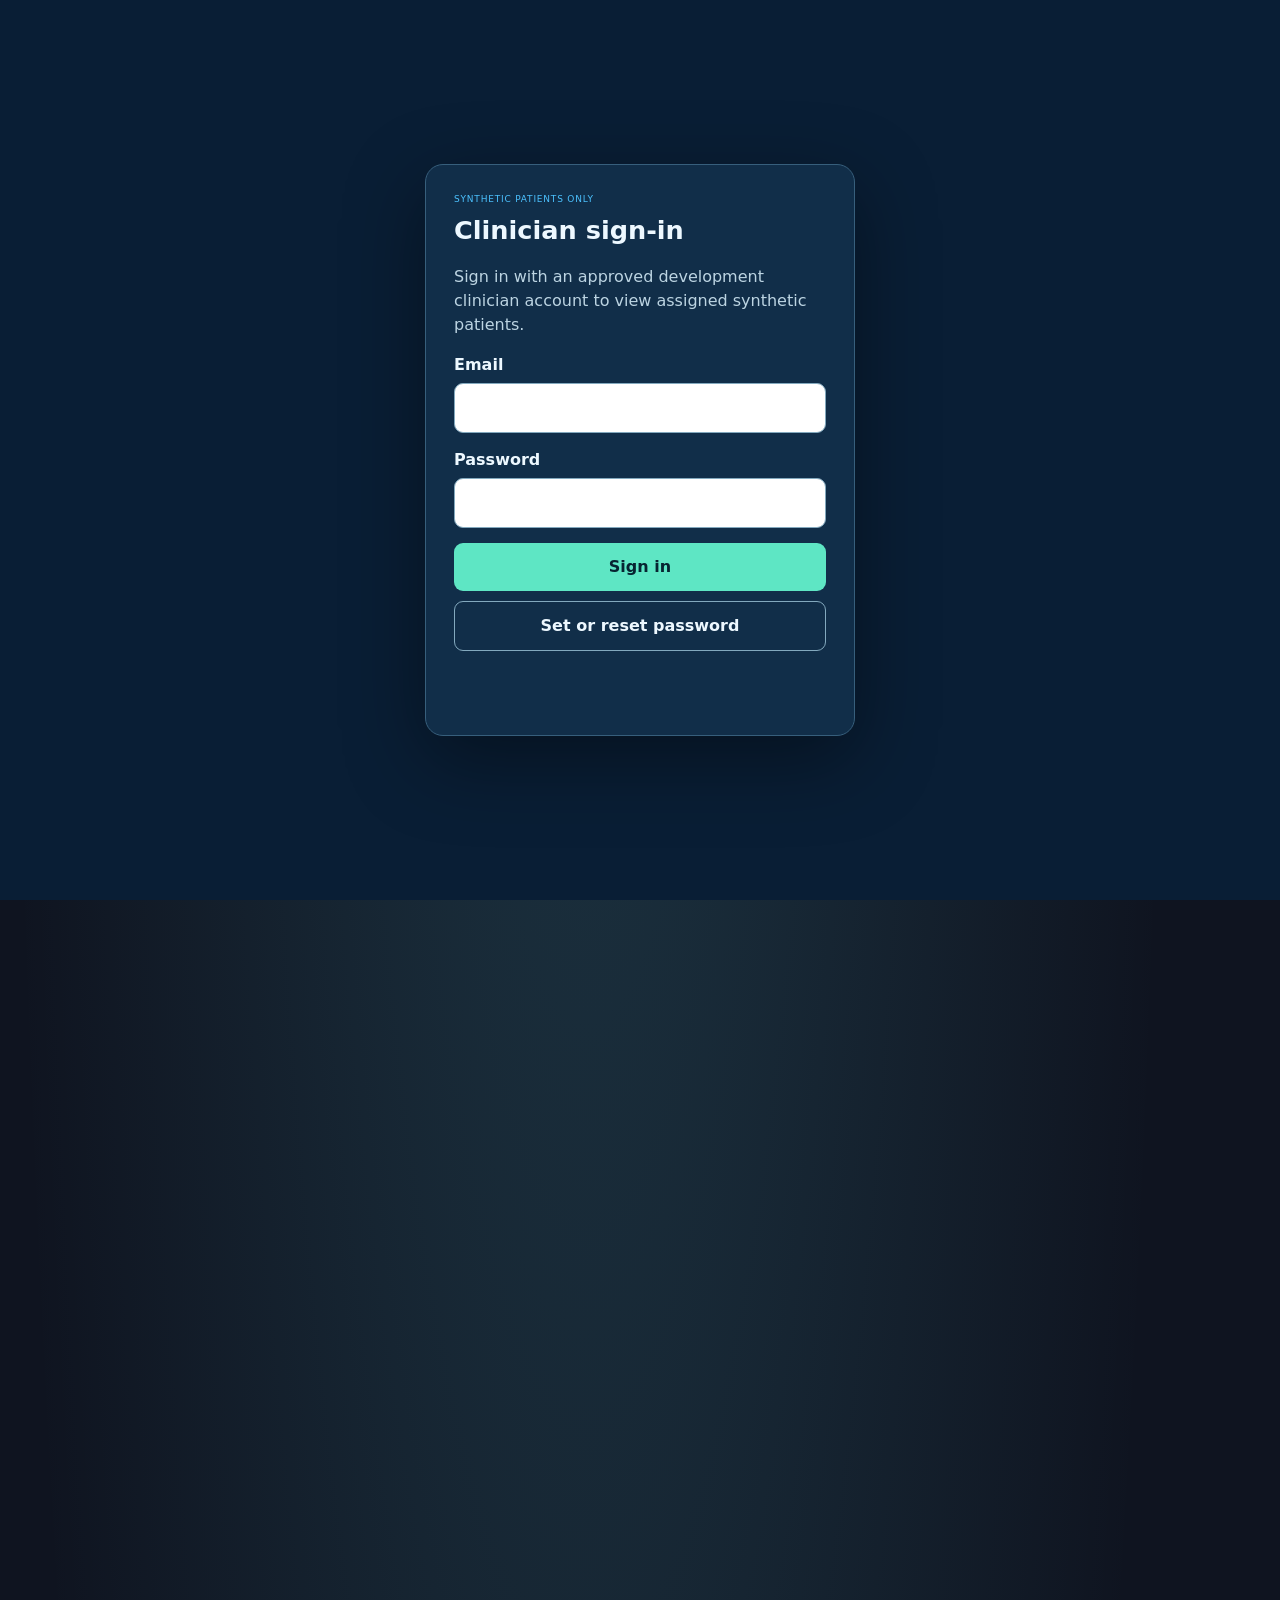
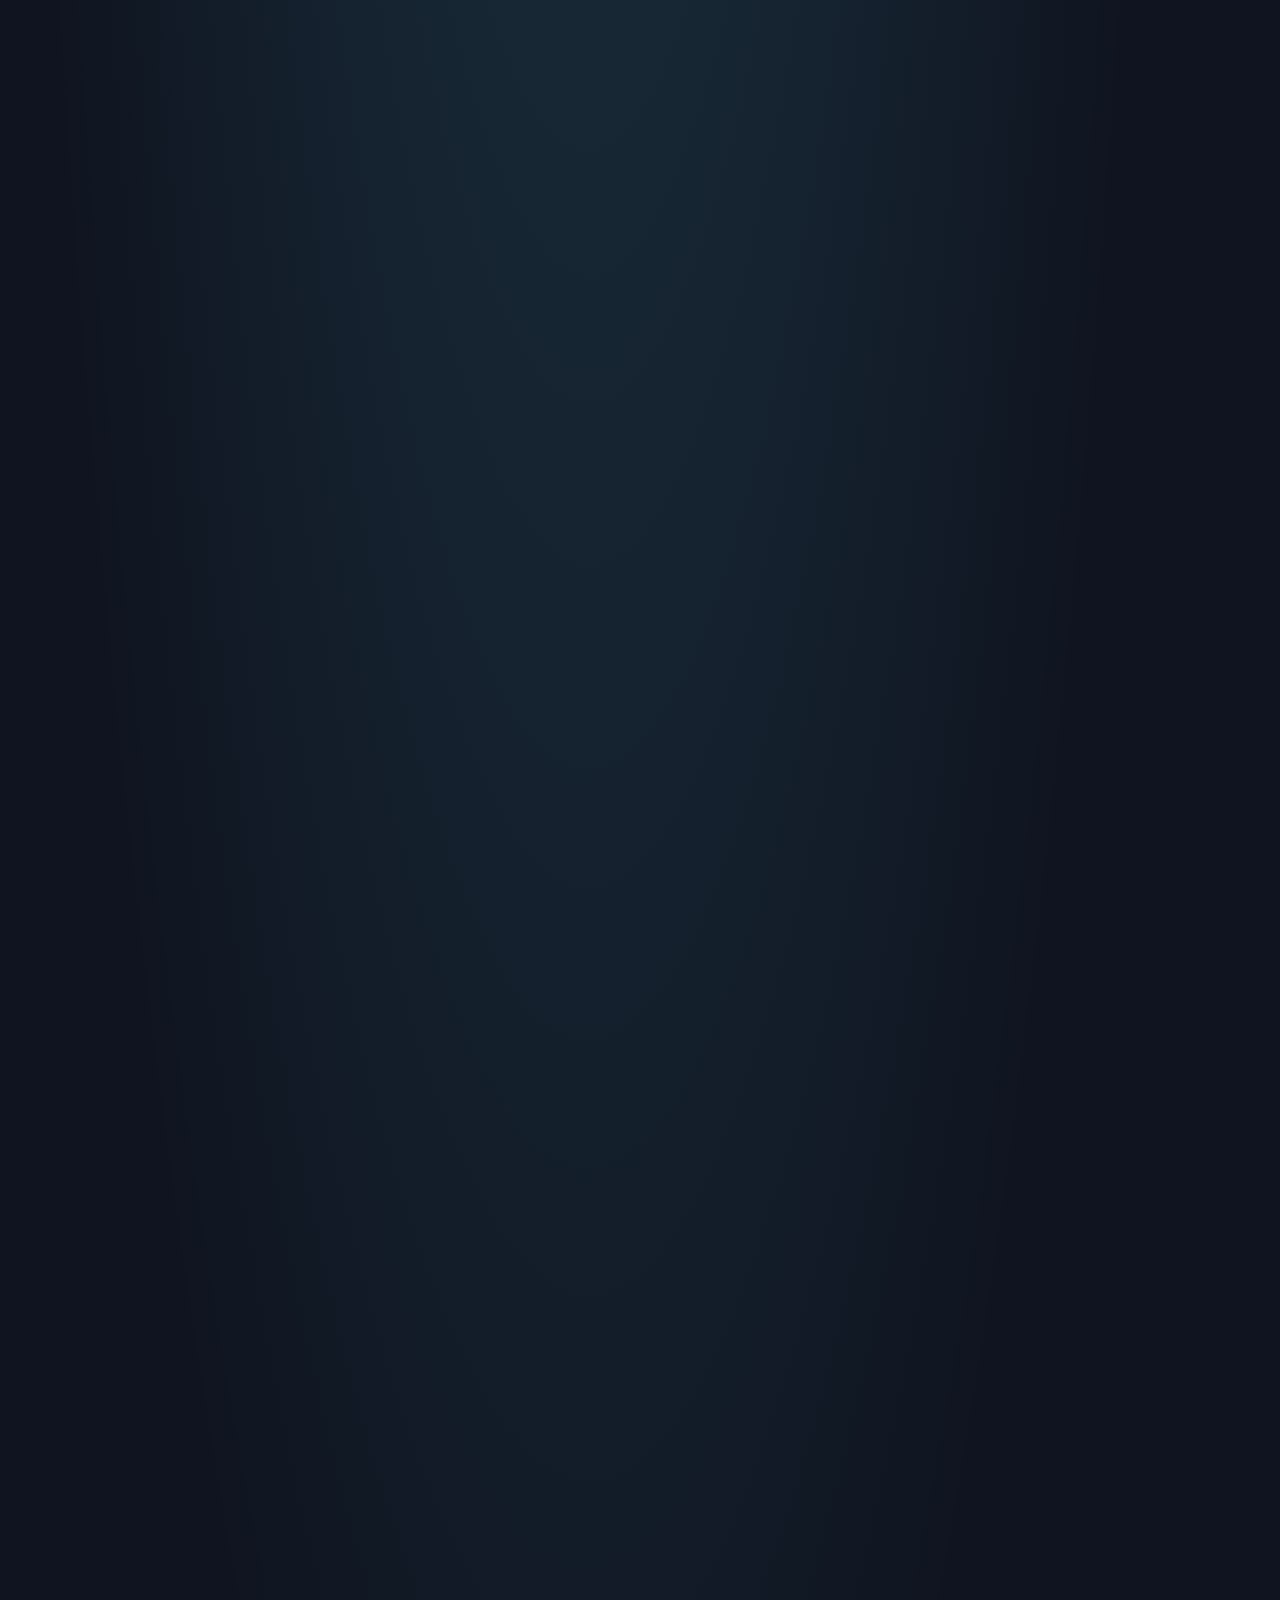
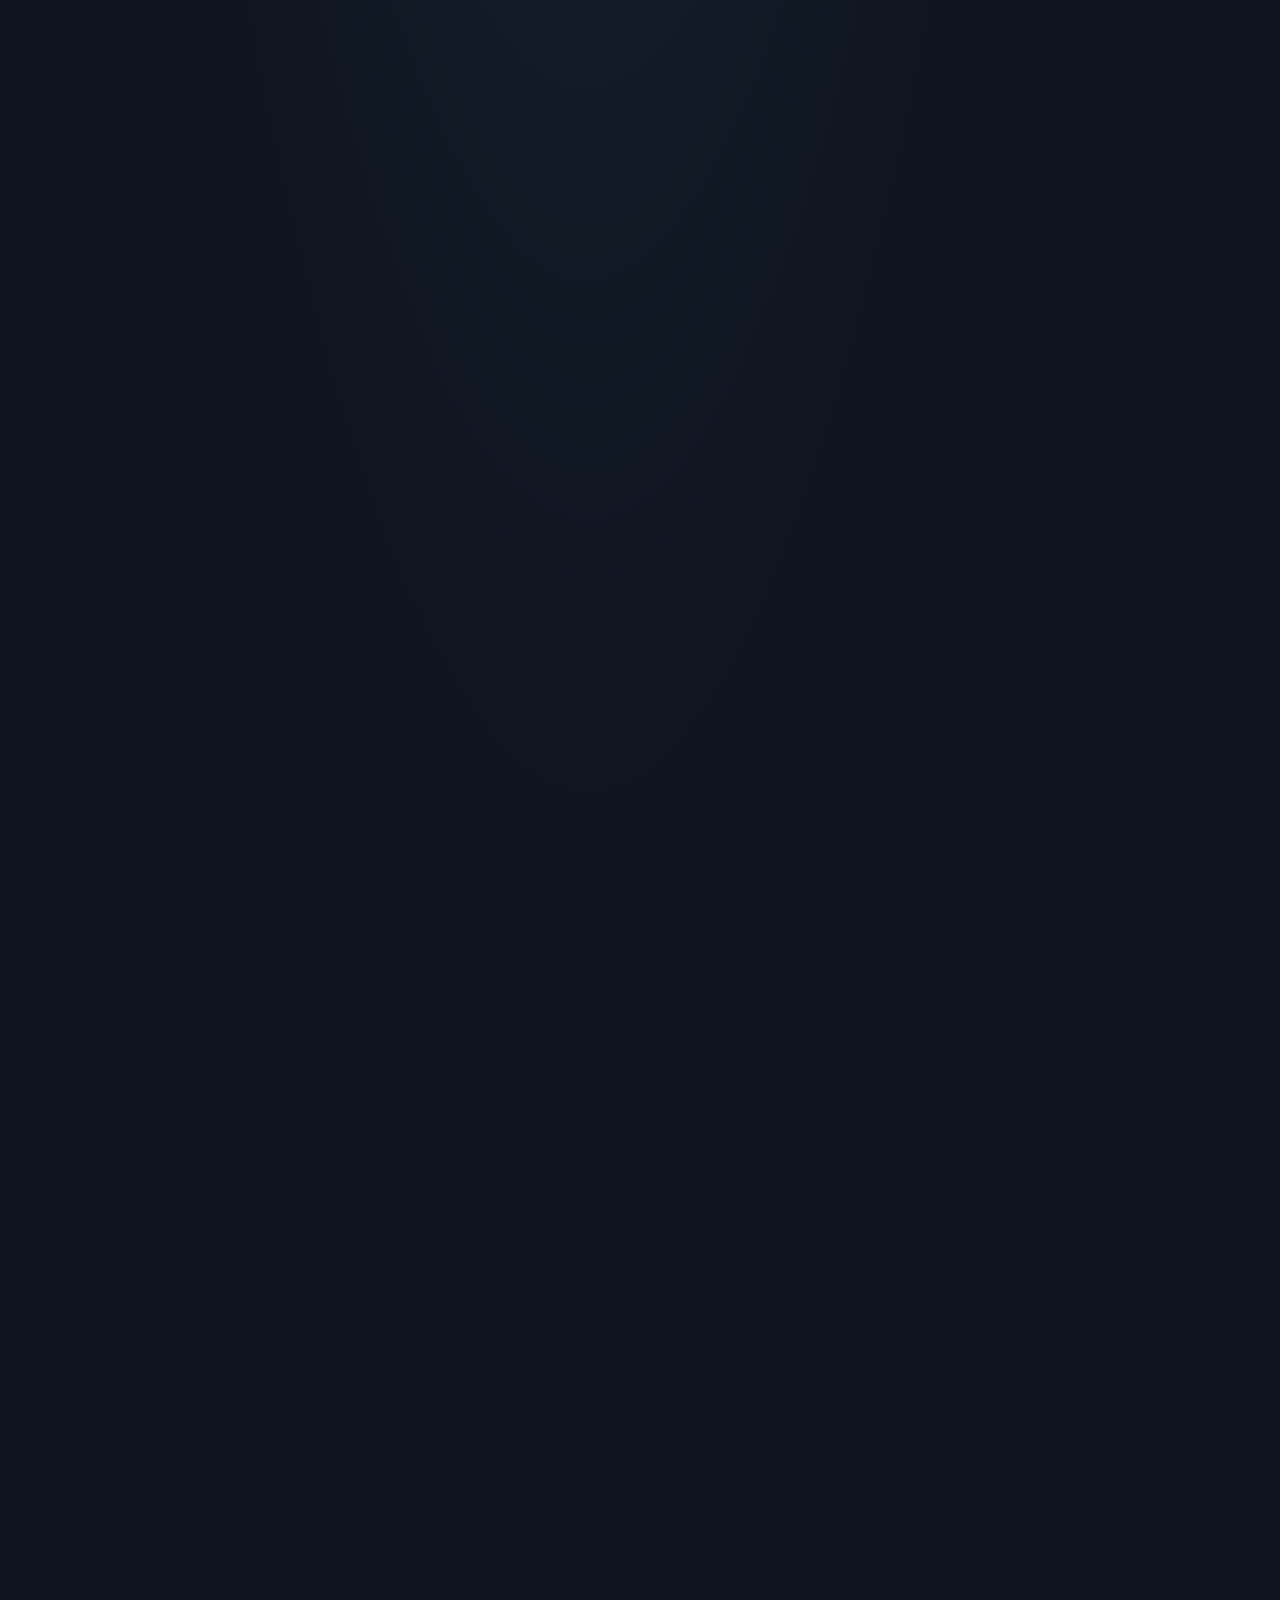
==== commit 5a51b5c4: "Guide new encounters from signed visits and isolate reviewed source sessions" ====
--- a/index.html
+++ b/index.html
@@ -8,25 +8,26 @@
 <meta name="theme-color" content="#101726" />
 <meta name="apple-mobile-web-app-capable" content="yes" />
 <title>Nephrology Agentic Harness — Synthetic Demo</title>
-<link rel="stylesheet" href="style.css?v=orchestrator-capture-v18a-20261006" />
-<link rel="stylesheet" href="census-status.css?v=orchestrator-capture-v18a-20261006" />
-<link rel="stylesheet" href="prechart-workspace.css?v=orchestrator-capture-v18a-20261006" />
-<link rel="stylesheet" href="activity-audit-ui.css?v=orchestrator-capture-v18a-20261006" />
-<link rel="stylesheet" href="scribe-review-ui.css?v=orchestrator-capture-v18a-20261006" />
-<link rel="stylesheet" href="workspace-review-ui.css?v=orchestrator-capture-v18a-20261006" />
-<link rel="stylesheet" href="workflow-prep-ui.css?v=orchestrator-capture-v18a-20261006" />
-<link rel="stylesheet" href="clinician-auth-ui.css?v=orchestrator-capture-v18a-20261006" />
-<link rel="stylesheet" href="encounter-workflow-ui.css?v=orchestrator-capture-v18a-20261006" />
-<link rel="stylesheet" href="encounter-completion-ui.css?v=orchestrator-capture-v18a-20261006" />
-<link rel="stylesheet" href="follow-up-queue-ui.css?v=orchestrator-capture-v18a-20261006" />
-<link rel="stylesheet" href="encounter-coordinator-ui.css?v=orchestrator-capture-v18a-20261006" />
-<link rel="stylesheet" href="agent-map-ui.css?v=orchestrator-capture-v18a-20261006" />
-<link rel="stylesheet" href="encounter-inbox-ui.css?v=orchestrator-capture-v18a-20261006" />
-<link rel="stylesheet" href="phone-alerts-ui.css?v=orchestrator-capture-v18a-20261006" />
-<link rel="stylesheet" href="orchestrator-voice-ui.css?v=orchestrator-capture-v18a-20261006" />
-<link rel="stylesheet" href="encounter-review-ui.css?v=orchestrator-capture-v18a-20261006" />
-<link rel="stylesheet" href="encounter-revision-ui.css?v=orchestrator-capture-v18a-20261006" />
-<link rel="stylesheet" href="push-alerts-ui.css?v=orchestrator-capture-v18a-20261006" />
+<link rel="stylesheet" href="style.css?v=encounter-lifecycle-v19-20261006" />
+<link rel="stylesheet" href="census-status.css?v=encounter-lifecycle-v19-20261006" />
+<link rel="stylesheet" href="prechart-workspace.css?v=encounter-lifecycle-v19-20261006" />
+<link rel="stylesheet" href="activity-audit-ui.css?v=encounter-lifecycle-v19-20261006" />
+<link rel="stylesheet" href="scribe-review-ui.css?v=encounter-lifecycle-v19-20261006" />
+<link rel="stylesheet" href="workspace-review-ui.css?v=encounter-lifecycle-v19-20261006" />
+<link rel="stylesheet" href="workflow-prep-ui.css?v=encounter-lifecycle-v19-20261006" />
+<link rel="stylesheet" href="clinician-auth-ui.css?v=encounter-lifecycle-v19-20261006" />
+<link rel="stylesheet" href="encounter-workflow-ui.css?v=encounter-lifecycle-v19-20261006" />
+<link rel="stylesheet" href="encounter-completion-ui.css?v=encounter-lifecycle-v19-20261006" />
+<link rel="stylesheet" href="follow-up-queue-ui.css?v=encounter-lifecycle-v19-20261006" />
+<link rel="stylesheet" href="encounter-coordinator-ui.css?v=encounter-lifecycle-v19-20261006" />
+<link rel="stylesheet" href="agent-map-ui.css?v=encounter-lifecycle-v19-20261006" />
+<link rel="stylesheet" href="encounter-inbox-ui.css?v=encounter-lifecycle-v19-20261006" />
+<link rel="stylesheet" href="phone-alerts-ui.css?v=encounter-lifecycle-v19-20261006" />
+<link rel="stylesheet" href="orchestrator-voice-ui.css?v=encounter-lifecycle-v19-20261006" />
+<link rel="stylesheet" href="encounter-review-ui.css?v=encounter-lifecycle-v19-20261006" />
+<link rel="stylesheet" href="encounter-lifecycle-ui.css?v=encounter-lifecycle-v19-20261006" />
+<link rel="stylesheet" href="encounter-revision-ui.css?v=encounter-lifecycle-v19-20261006" />
+<link rel="stylesheet" href="push-alerts-ui.css?v=encounter-lifecycle-v19-20261006" />
 </head>
 <body class="agentic-shell">
   <section id="clinicianSignIn" aria-label="Synthetic clinician sign-in">
@@ -427,42 +428,43 @@
     <div id="provBody" class="prov-body"></div>
   </aside>
 
-  <script src="theme.js?v=orchestrator-capture-v18a-20261006"></script>
-  <script src="data.js?v=orchestrator-capture-v18a-20261006"></script>
-  <script src="clinician-auth-ui.js?v=orchestrator-capture-v18a-20261006"></script>
-  <script src="backend-patient-loader.js?v=orchestrator-capture-v18a-20261006"></script>
-  <script src="open-loop.js?v=orchestrator-capture-v18a-20261006"></script>
-  <script src="patient-state.js?v=orchestrator-capture-v18a-20261006"></script>
-  <script src="judgment-fabric.js?v=orchestrator-capture-v18a-20261006"></script>
-  <script src="agent.js?v=orchestrator-capture-v18a-20261006"></script>
-  <script src="app.js?v=orchestrator-capture-v18a-20261006"></script>
-  <script src="lab-trends-ui.js?v=orchestrator-capture-v18a-20261006"></script>
-  <script src="kidney-protection-ui.js?v=orchestrator-capture-v18a-20261006"></script>
+  <script src="theme.js?v=encounter-lifecycle-v19-20261006"></script>
+  <script src="data.js?v=encounter-lifecycle-v19-20261006"></script>
+  <script src="clinician-auth-ui.js?v=encounter-lifecycle-v19-20261006"></script>
+  <script src="backend-patient-loader.js?v=encounter-lifecycle-v19-20261006"></script>
+  <script src="open-loop.js?v=encounter-lifecycle-v19-20261006"></script>
+  <script src="patient-state.js?v=encounter-lifecycle-v19-20261006"></script>
+  <script src="judgment-fabric.js?v=encounter-lifecycle-v19-20261006"></script>
+  <script src="agent.js?v=encounter-lifecycle-v19-20261006"></script>
+  <script src="app.js?v=encounter-lifecycle-v19-20261006"></script>
+  <script src="lab-trends-ui.js?v=encounter-lifecycle-v19-20261006"></script>
+  <script src="kidney-protection-ui.js?v=encounter-lifecycle-v19-20261006"></script>
   <script>window.SYNTHETIC_ENCOUNTER_COORDINATOR_ENABLED=true;</script>
-  <script src="microphone-meter.js?v=orchestrator-capture-v18a-20261006"></script>
+  <script src="microphone-meter.js?v=encounter-lifecycle-v19-20261006"></script>
   <script id="syntheticNoteDraftingConfig">window.SYNTHETIC_NOTE_DRAFTING_ENABLED=true;</script>
-  <script src="note-drafting-ui.js?v=orchestrator-capture-v18a-20261006"></script>
-  <script src="prechart-workspace.js?v=orchestrator-capture-v18a-20261006"></script>
+  <script src="note-drafting-ui.js?v=encounter-lifecycle-v19-20261006"></script>
+  <script src="prechart-workspace.js?v=encounter-lifecycle-v19-20261006"></script>
   <script id="syntheticAudioTranscriptionConfig">window.SYNTHETIC_AUDIO_TRANSCRIPTION_ENABLED=true;</script>
-  <script src="recorded-audio-ui.js?v=orchestrator-capture-v18a-20261006"></script>
-  <script src="scribe-review-ui.js?v=orchestrator-capture-v18a-20261006"></script>
-  <script src="encounter-workflow-ui.js?v=orchestrator-capture-v18a-20261006"></script>
-  <script src="activity-audit-ui.js?v=orchestrator-capture-v18a-20261006"></script>
-  <script src="workspace-review-ui.js?v=orchestrator-capture-v18a-20261006"></script>
-  <script src="workflow-prep-ui.js?v=orchestrator-capture-v18a-20261006"></script>
-  <script src="mobile-ui.js?v=orchestrator-capture-v18a-20261006"></script>
-  <script src="encounter-completion-ui.js?v=orchestrator-capture-v18a-20261006"></script>
-  <script src="encounter-actions-ui.js?v=orchestrator-capture-v18a-20261006"></script>
-<script src="encounter-coordinator-ui.js?v=orchestrator-capture-v18a-20261006"></script>
-  <script src="follow-up-queue-ui.js?v=orchestrator-capture-v18a-20261006"></script>
-  <script src="agent-map-ui.js?v=orchestrator-capture-v18a-20261006"></script>
-  <script src="encounter-review-ui.js?v=orchestrator-capture-v18a-20261006"></script>
-  <script src="orchestrator-commands.js?v=orchestrator-capture-v18a-20261006"></script>
-  <script src="orchestrator-voice-ui.js?v=orchestrator-capture-v18a-20261006"></script>
-  <script src="encounter-inbox-ui.js?v=orchestrator-capture-v18a-20261006"></script>
-  <script src="phone-alerts-ui.js?v=orchestrator-capture-v18a-20261006"></script>
-  <script src="encounter-revision-ui.js?v=orchestrator-capture-v18a-20261006"></script>
-  <script src="push-alerts-ui.js?v=orchestrator-capture-v18a-20261006"></script>
+  <script src="recorded-audio-ui.js?v=encounter-lifecycle-v19-20261006"></script>
+  <script src="scribe-review-ui.js?v=encounter-lifecycle-v19-20261006"></script>
+  <script src="encounter-workflow-ui.js?v=encounter-lifecycle-v19-20261006"></script>
+  <script src="activity-audit-ui.js?v=encounter-lifecycle-v19-20261006"></script>
+  <script src="workspace-review-ui.js?v=encounter-lifecycle-v19-20261006"></script>
+  <script src="workflow-prep-ui.js?v=encounter-lifecycle-v19-20261006"></script>
+  <script src="mobile-ui.js?v=encounter-lifecycle-v19-20261006"></script>
+  <script src="encounter-completion-ui.js?v=encounter-lifecycle-v19-20261006"></script>
+  <script src="encounter-actions-ui.js?v=encounter-lifecycle-v19-20261006"></script>
+<script src="encounter-coordinator-ui.js?v=encounter-lifecycle-v19-20261006"></script>
+  <script src="follow-up-queue-ui.js?v=encounter-lifecycle-v19-20261006"></script>
+  <script src="agent-map-ui.js?v=encounter-lifecycle-v19-20261006"></script>
+  <script src="encounter-review-ui.js?v=encounter-lifecycle-v19-20261006"></script>
+  <script src="orchestrator-commands.js?v=encounter-lifecycle-v19-20261006"></script>
+  <script src="orchestrator-voice-ui.js?v=encounter-lifecycle-v19-20261006"></script>
+  <script src="encounter-inbox-ui.js?v=encounter-lifecycle-v19-20261006"></script>
+  <script src="phone-alerts-ui.js?v=encounter-lifecycle-v19-20261006"></script>
+  <script src="encounter-lifecycle-ui.js?v=encounter-lifecycle-v19-20261006"></script>
+  <script src="encounter-revision-ui.js?v=encounter-lifecycle-v19-20261006"></script>
+  <script src="push-alerts-ui.js?v=encounter-lifecycle-v19-20261006"></script>
 </body>
 </html>
 
--- a/orchestrator-voice-ui.css
+++ b/orchestrator-voice-ui.css
@@ -13,3 +13,5 @@
 
 .orchestrator-voice{scroll-margin-top:100px}.orchestrator-command-steps{list-style:none;padding:0;display:flex;flex-wrap:wrap;gap:8px;margin:14px 0}.orchestrator-command-steps li{border:1px solid var(--border);border-radius:8px;padding:8px 10px;font-size:12px;flex:1 1 130px}.orchestrator-command-steps .is-current{border-color:var(--accent);color:var(--text);font-weight:600}.orchestrator-voice [data-capture-status]{color:var(--text);font-weight:600}.orchestrator-voice[data-command-phase="recording"] [data-capture-status]{color:var(--accent)}.orchestrator-voice [data-heard-status],.orchestrator-voice [data-revision-availability]{font-size:13px}.orchestrator-voice [data-revision-availability]{padding:10px;border-left:3px solid var(--border);background:var(--bg)}
 @media(max-width:760px){.orchestrator-voice{scroll-margin-top:16px}}
+
+.orchestrator-voice [data-heard-status]{overflow-wrap:anywhere}
--- a/encounter-lifecycle-ui.css
+++ b/encounter-lifecycle-ui.css
@@ -0,0 +1,8 @@
+.encounter-lifecycle{margin:16px 0;padding:18px;border:1px solid var(--border);border-radius:16px;background:var(--panel);min-width:0;scroll-margin-top:100px}
+.encounter-lifecycle-heading{display:flex;align-items:center;justify-content:space-between;gap:18px}
+.encounter-lifecycle-heading>div{min-width:0}.encounter-lifecycle h4{font-size:17px;margin:6px 0}.encounter-lifecycle p{font-size:13px;line-height:1.5;margin:6px 0;color:var(--muted);overflow-wrap:anywhere}
+.encounter-lifecycle button{min-height:44px;max-width:100%;white-space:normal;flex-shrink:0}.encounter-lifecycle ol{display:grid;grid-template-columns:repeat(4,minmax(0,1fr));gap:8px;list-style:none;margin:16px 0 0;padding:0}
+.encounter-lifecycle li{padding:10px 8px;border:1px solid var(--border);border-radius:9px;color:var(--muted);font-size:13px}
+.encounter-lifecycle li[data-state=current]{color:var(--text);border-color:#7f8df5;box-shadow:inset 0 3px #7f8df5;font-weight:650}.encounter-lifecycle li[data-state=complete]{color:var(--text);border-color:#398675;box-shadow:inset 0 3px #398675}
+.encounter-lifecycle [data-lifecycle-error]{color:var(--text);border-left:3px solid #dc8d52;padding-left:10px}.coordinator-review [data-prior-signed]{margin:12px 0}.coordinator-review [data-prior-signed] summary{cursor:pointer;padding:12px 0;min-height:44px}
+@media(max-width:600px){.encounter-lifecycle{padding:14px;scroll-margin-top:16px}.encounter-lifecycle-heading{display:block}.encounter-lifecycle button{width:100%;margin-top:10px}.encounter-lifecycle ol{gap:5px}.encounter-lifecycle li{font-size:11px;padding:10px 4px}}
